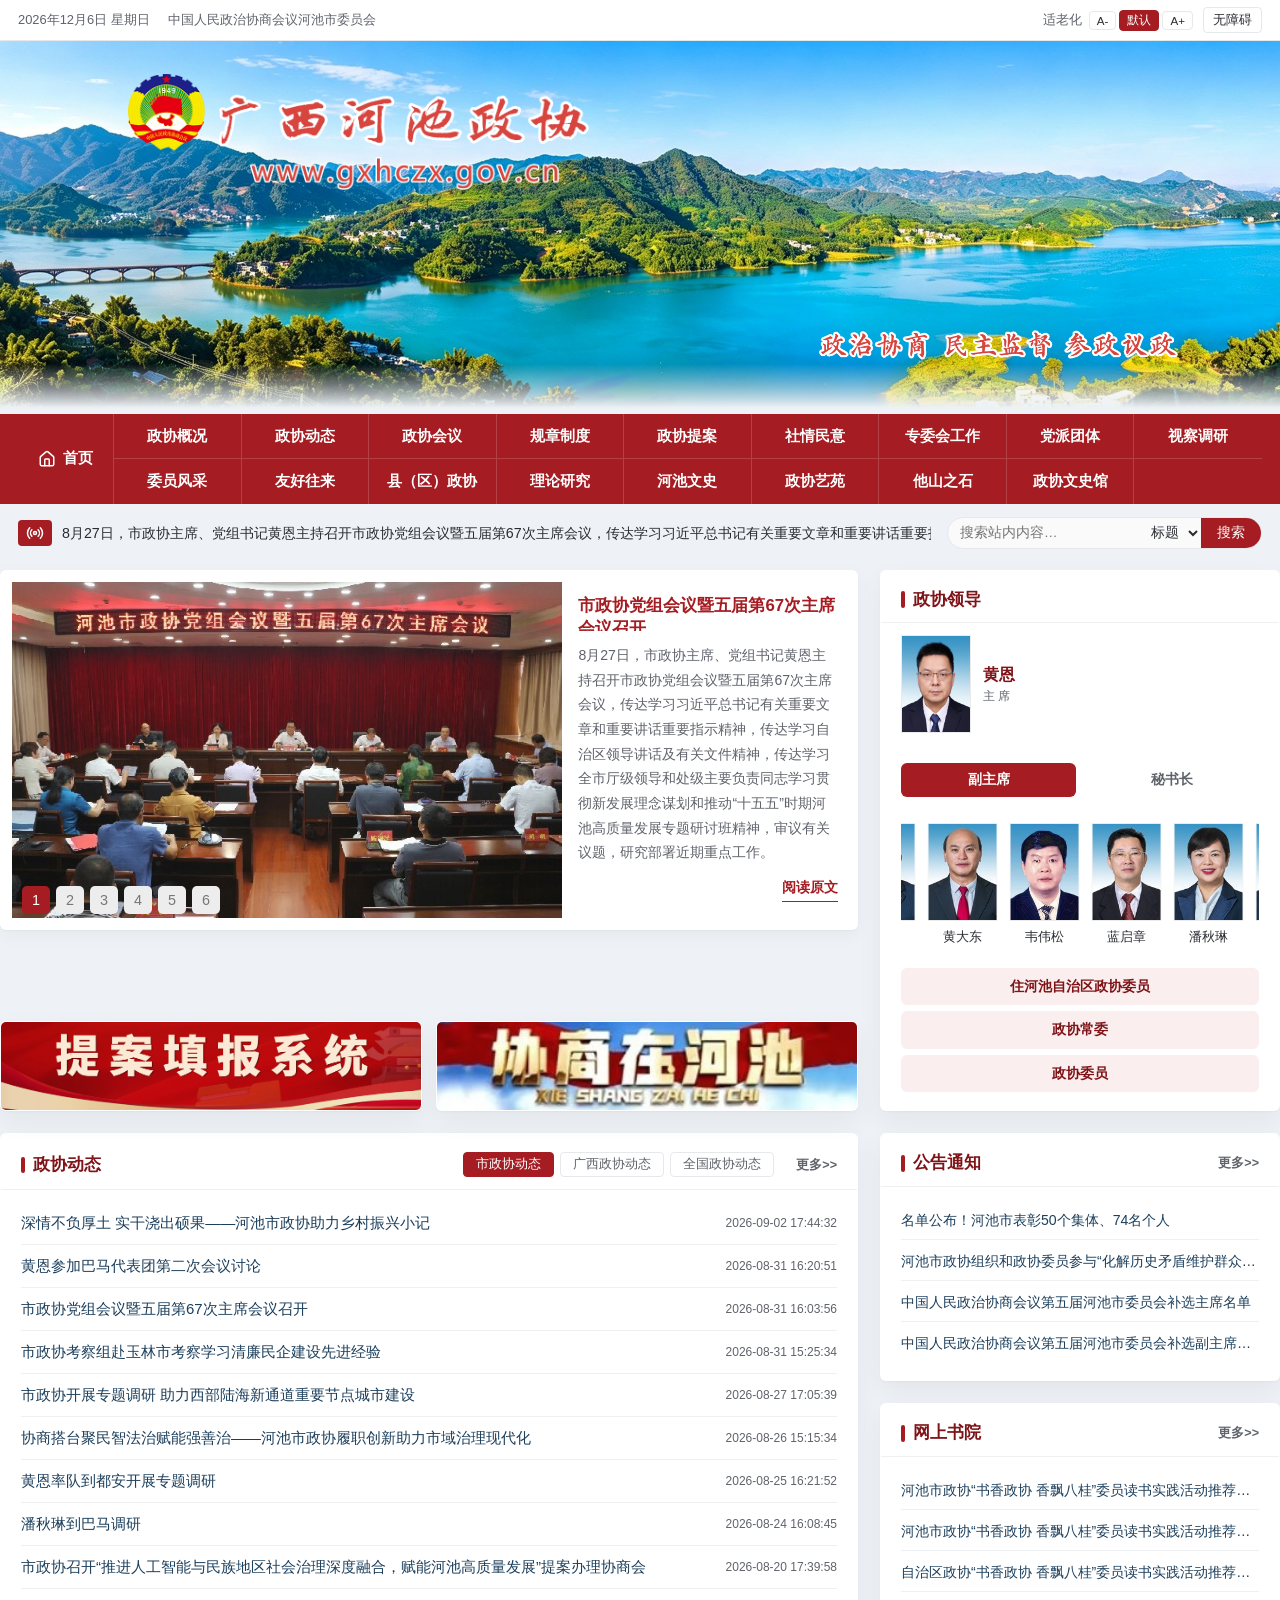
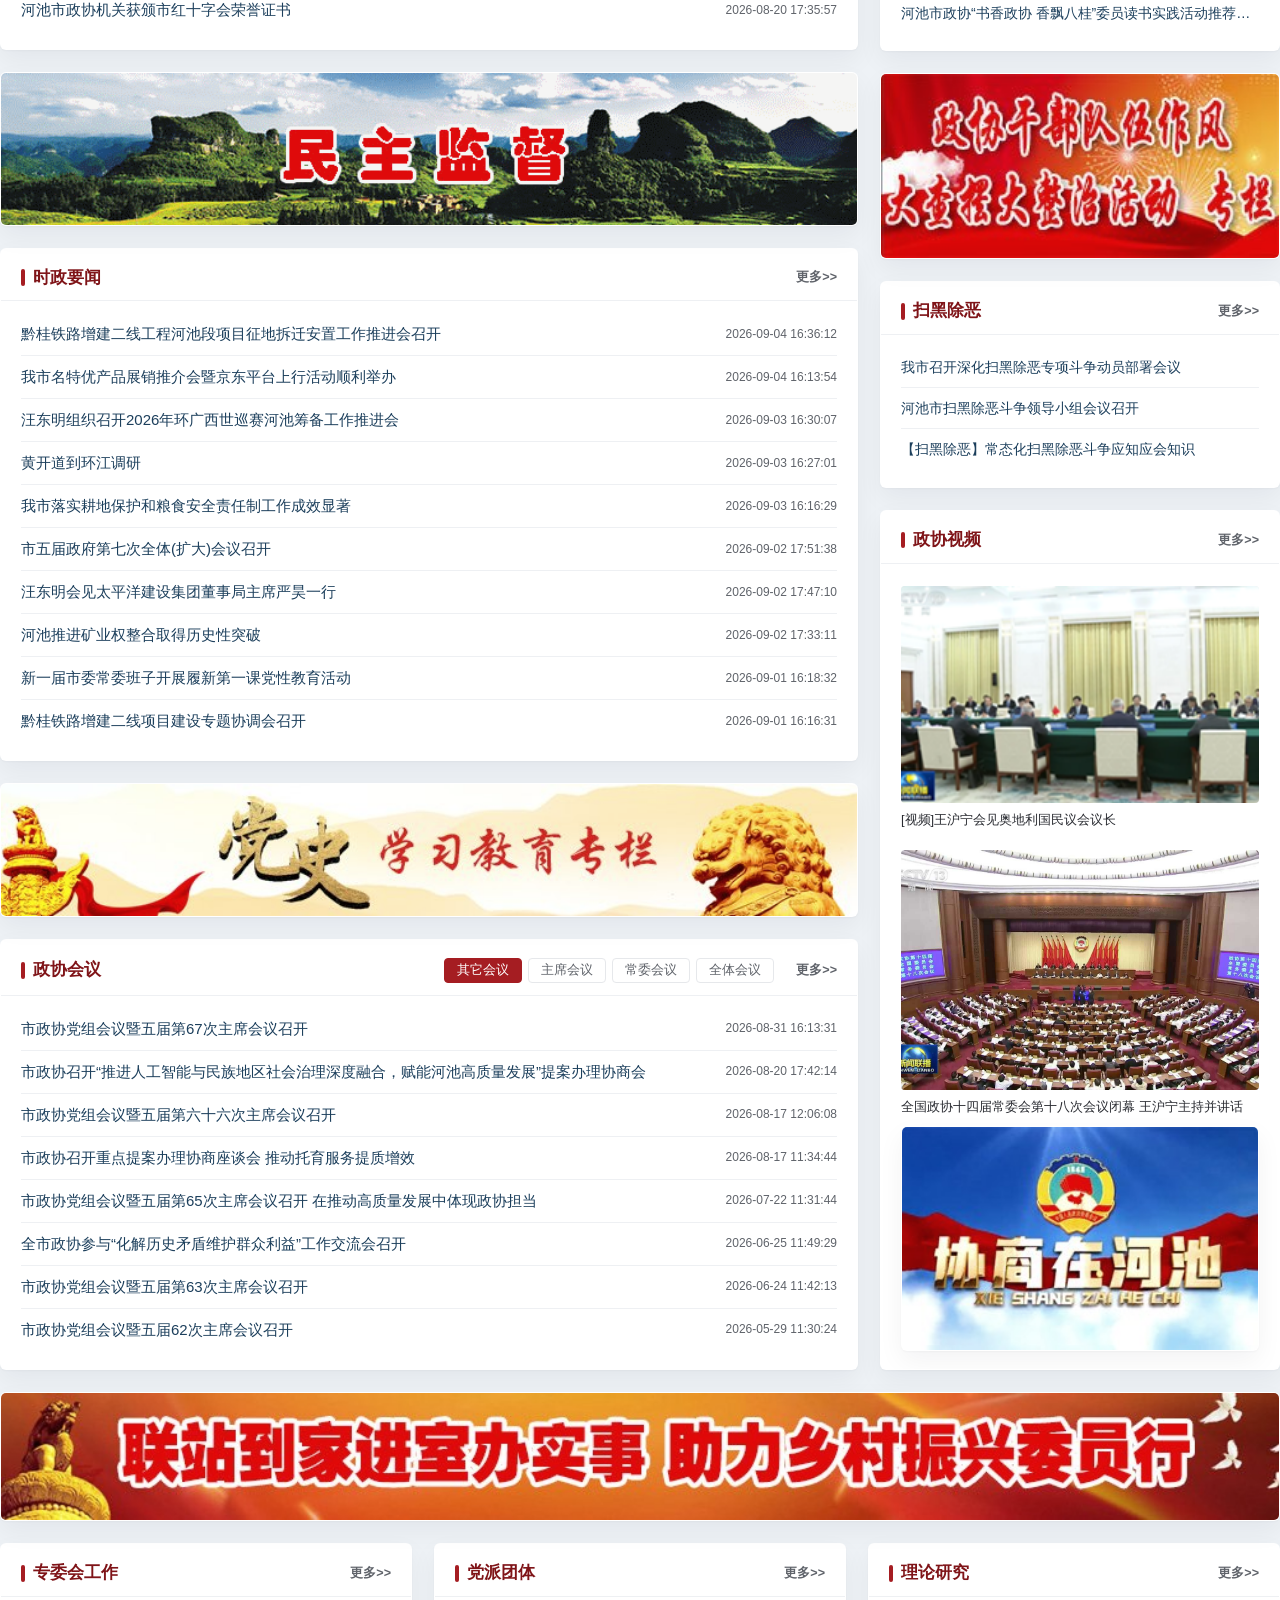
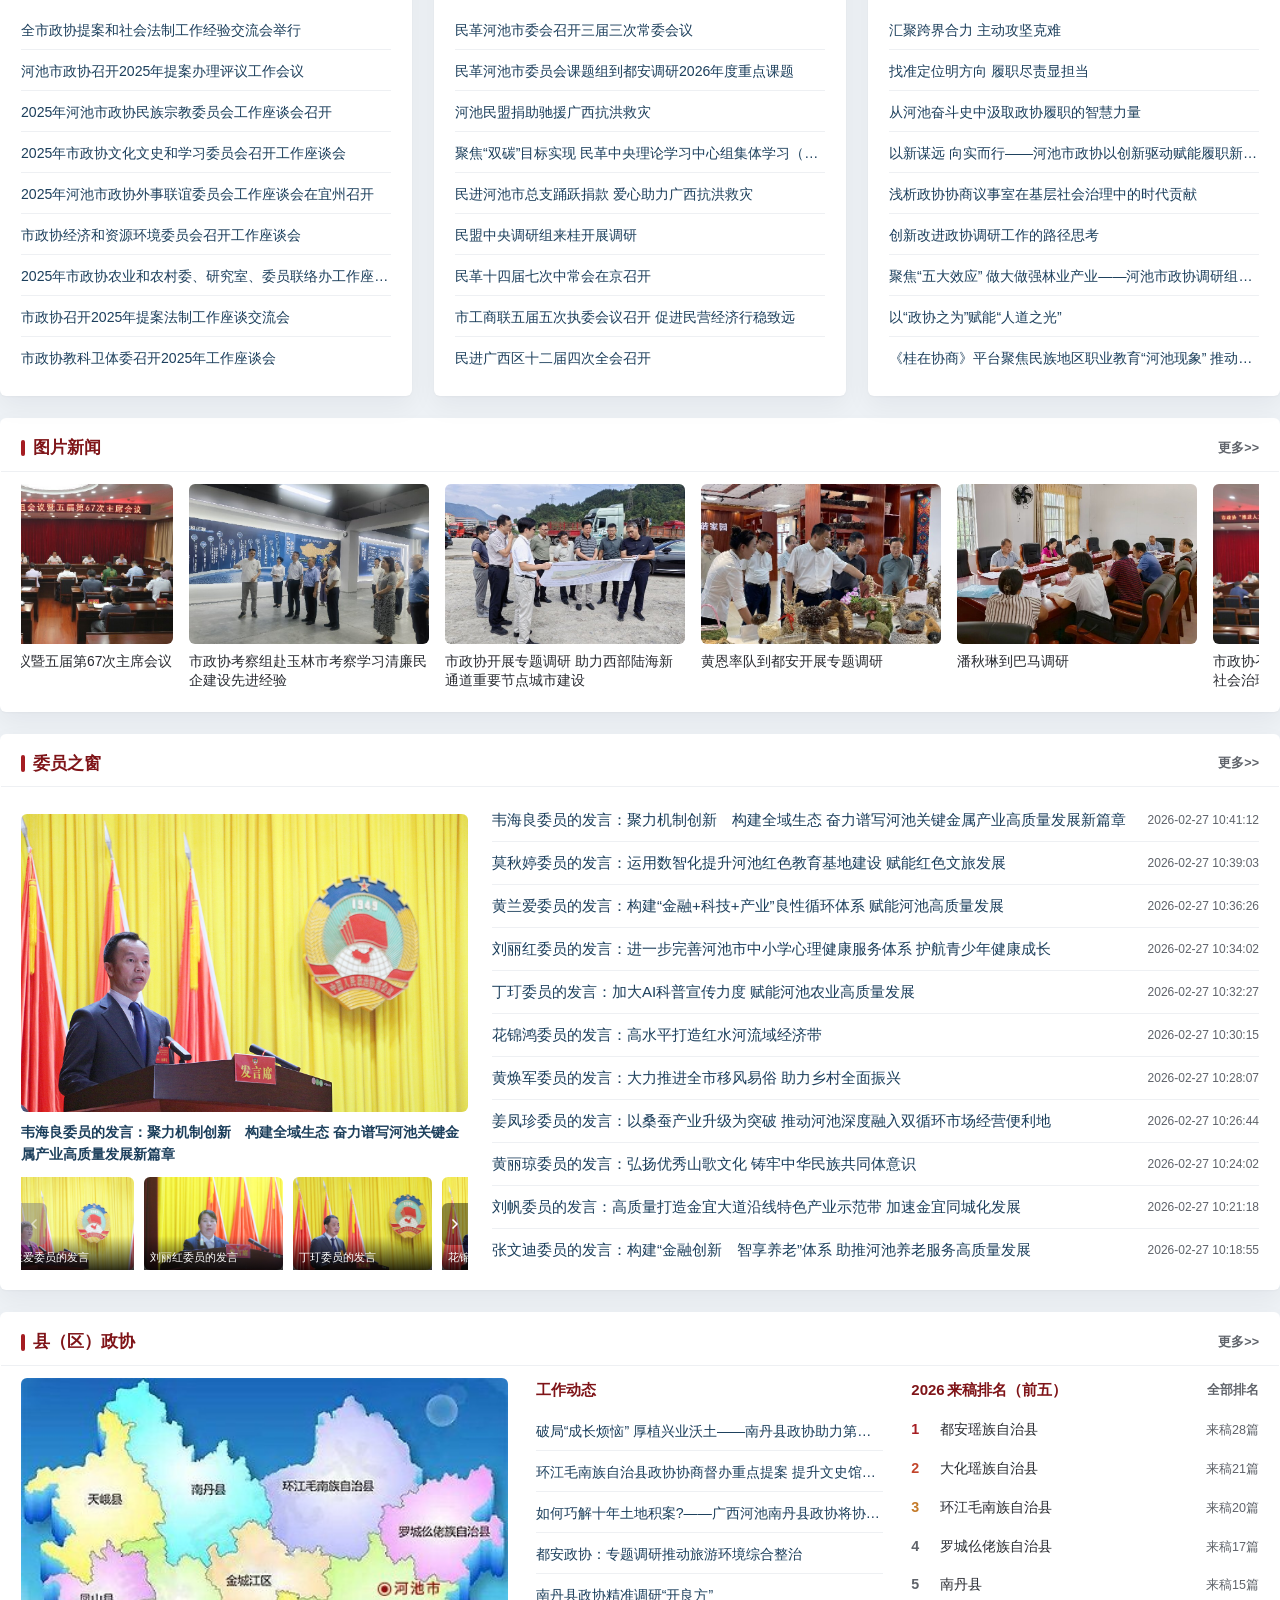
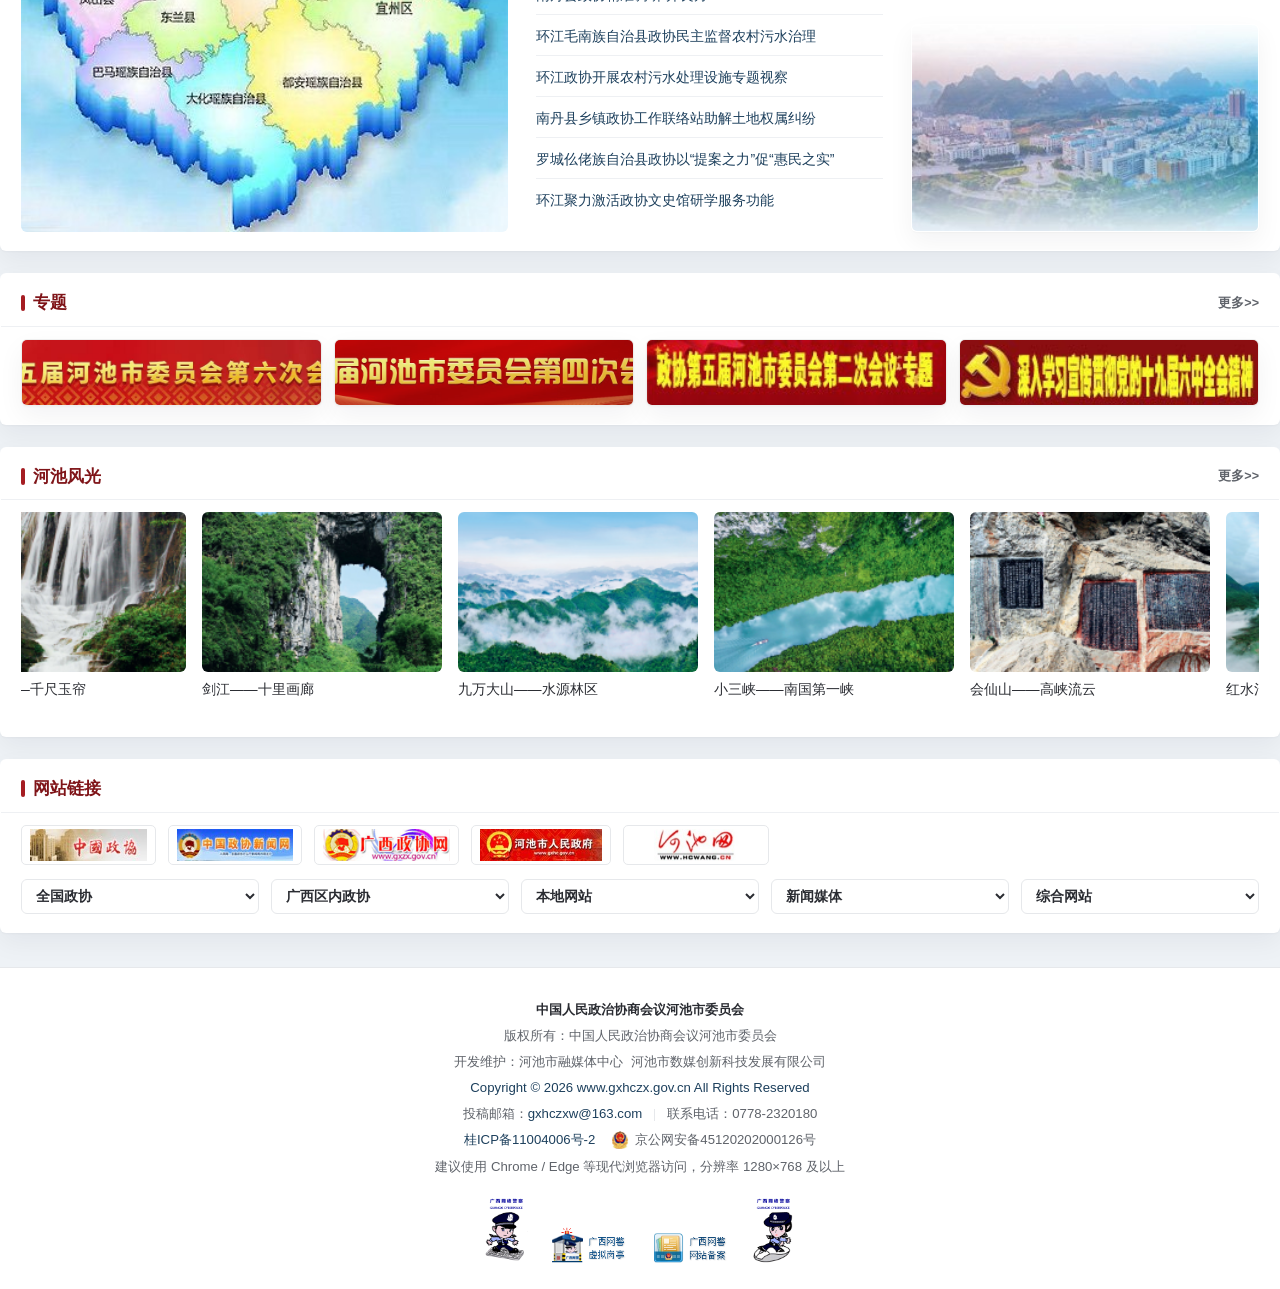
==== frontend/home/index.html @ fb22a287 "feat(前端): 取数接入内容接口，站点与接口同源 阶段 C 第 5 条「用样例数据打通前后端」此前没做：页面直接 fetch data/*.json， 和库里的内容没有关系。本次把取数收敛到一个入" ====
<!DOCTYPE html>
<html lang="zh-CN">
<head>
  <meta charset="UTF-8">
  <meta name="viewport" content="width=device-width, initial-scale=1.0">
  <meta name="description" content="广西河池政协网 - 中国人民政治协商会议河池市委员会官方门户">
  <title>广西河池政协网 · 首页</title>
  <link rel="stylesheet" href="css/style.css">
  <script>
    /* 由栏目页/详情页点“首页”回来时，站头先按收缩态渲染，再由 js/header-fold.js
       播放展开动画，避免全幅站头在换页瞬间闪现；直接打开首页不触发。 */
    if (/(channel|detail)\.html/.test(document.referrer)) {
      document.documentElement.classList.add("mast-folded");
    }
  </script>
</head>
<body data-font="default">
  <a class="skip-link" href="#main">跳到主要内容</a>

  <!-- 顶部工具条 -->
  <div class="topbar">
    <div class="container topbar-inner">
      <div class="topbar-left">
        <span class="topbar-date" id="topbarDate"></span>
        <span class="topbar-org">中国人民政治协商会议河池市委员会</span>
      </div>
      <div class="topbar-right">
        <div class="font-tools" role="group" aria-label="字号调整">
          <span>适老化</span>
          <button type="button" data-font="small" aria-label="缩小字号">A-</button>
          <button type="button" data-font="default" aria-label="标准字号" class="active">默认</button>
          <button type="button" data-font="large" aria-label="放大字号">A+</button>
        </div>
        <button type="button" class="contrast-btn" id="contrastBtn" aria-label="切换高对比度">无障碍</button>
      </div>
    </div>
  </div>

  <!-- 站点品牌 -->
  <header class="site-header">
    <div class="container masthead">
      <a href="./index.html" aria-label="广西河池政协网首页">
        <div class="masthead-layers" aria-hidden="false">
          <img class="mast-bg active" src="images/head_bg1.jpg" alt="" fetchpriority="high">
          <img class="mast-bg" src="images/head_bg2.jpg" alt="" fetchpriority="low" decoding="async">
          <img class="mast-bg" src="images/head_bg3.jpg" alt="" fetchpriority="low" decoding="async">
          <img class="mast-logo" src="images/head_logo.png" alt="中国人民政治协商会议河池市委员会" decoding="async">
          <img class="mast-slogan" src="images/head_slogan.png" alt="政治协商 民主监督 参政议政">
        </div>
      </a>
    </div>
    <div class="container header-inner">
      <a class="brand" href="./index.html" aria-label="广西河池政协网首页">
        <span class="brand-badge" aria-hidden="true">政&nbsp;协</span>
        <span class="brand-text">
          <strong>广西河池政协网</strong>
          <small>中国人民政治协商会议河池市委员会</small>
        </span>
      </a>
      <button type="button" class="nav-toggle" id="navToggle" aria-label="打开菜单" aria-expanded="false" aria-controls="siteNav">
        <span></span><span></span><span></span>
      </button>
    </div>
    <nav class="site-nav" id="siteNav">
      <div class="container nav-wrap">
        <a class="nav-home" id="navHome" aria-label="返回首页"></a>
        <div class="nav-rows" id="navRows" role="menubar" aria-label="主导航"></div>
      </div>
    </nav>

  </header>

  <!-- 滚动要闻 + 搜索（参照旧版导航下方横栏） -->
  <div class="run-bar">
    <div class="container run-bar-inner">
      <div class="run-marquee" aria-label="滚动公告">
        <span class="run-label" aria-hidden="true">
          <svg viewBox="0 0 24 24" width="18" height="18" fill="none" stroke="currentColor" stroke-width="2" stroke-linecap="round" stroke-linejoin="round"><path d="M4.9 19.1C1 15.2 1 8.8 4.9 4.9"/><path d="M7.8 16.2c-2.3-2.3-2.3-6.1 0-8.5"/><circle cx="12" cy="12" r="2"/><path d="M16.2 7.8c2.3 2.3 2.3 6.1 0 8.5"/><path d="M19.1 4.9c3.9 3.9 3.9 10.2 0 14.1"/></svg>
        </span>
        <div class="marquee-viewport"><span class="marquee-track" id="marqueeTrack"></span></div>
      </div>
      <form class="run-search" action="https://www.gxhczx.gov.cn/search.php" method="get" target="_blank" role="search">
        <input type="text" name="key" placeholder="搜索站内内容…" aria-label="搜索站内内容">
        <select name="type" aria-label="搜索范围">
          <option value="1">标题</option>
          <option value="2">内容</option>
        </select>
        <button type="submit">搜索</button>
      </form>
    </div>
  </div>

  <main id="main">
    <div class="container page-container">

      <!-- 首屏：要闻轮播 + 政协领导 -->
      <section class="hero" aria-label="头条要闻">
        <div class="hero-main">
          <div class="hero-carousel" id="heroCarousel" aria-roledescription="轮播"></div>
          <div class="banner-strip" aria-label="专题条幅">
            <a class="banner-item" href="channel.html?id=501">
              <img src="images/2026091102.jpg" alt="提案填报系统">
            </a>
            <a class="banner-item" href="https://www.gxhczx.gov.cn/zl20220331/" target="_blank" rel="noopener">
              <img src="images/2025030102.jpg" alt="协商在河池">
            </a>
          </div>
        </div>
        <aside class="hero-side" aria-label="政协领导">
          <div class="section-card" id="leadersCard">
            <div class="card-head"><h2>政协领导</h2></div>
            <div class="card-body" id="leadersBody"></div>
          </div>
        </aside>
      </section>

      <!-- 主体两栏 -->
      <div class="content-grid">
        <div class="main-col">
          <!-- 政协动态 -->
          <section class="section-card" id="zxdtSection" aria-label="政协动态">
            <div class="card-head">
              <h2>政协动态</h2>
              <div class="zxdt-tabs" id="zxdtTabs" role="tablist" aria-label="政协动态子栏目"></div>
              <a class="more zxdt-more" id="zxdtMore" target="_blank" rel="noopener">更多&gt;&gt;</a>
            </div>
            <div class="card-body">
              <ul class="news-list news-list-dated" id="zxdtList"></ul>
            </div>
          </section>

          <!-- 政协动态下方：GIF插画 -->
          <div class="banner-single"><img src="images/chatu.gif" alt="政治协商"></div>

          <!-- 时政要闻 -->
          <section class="section-card" id="sxSection" aria-label="时政要闻">
            <div class="card-head"><h2>时政要闻</h2><a class="more" target="_blank" rel="noopener" href="https://www.gxhczx.gov.cn/news_list.php?id=306">更多&gt;&gt;</a></div>
            <div class="card-body"><ul class="news-list news-list-dated" id="sxList"></ul></div>
          </section>

          <!-- 时政要闻下方：党史学习教育专栏 -->
          <a class="banner-single" href="https://www.gxhczx.gov.cn/zl20210331" target="_blank" rel="noopener">
            <img src="images/head_i.jpg" alt="党史学习教育专栏">
          </a>

          <!-- 政协会议 -->
          <section class="section-card" id="meetingSection" aria-label="政协会议">
            <div class="card-head">
              <h2>政协会议</h2>
              <div class="meeting-tabs" id="meetingTabs" role="tablist" aria-label="政协会议子栏目"></div>
              <a class="more zxdt-more" id="meetingMore" target="_blank" rel="noopener">更多&gt;&gt;</a>
            </div>
            <div class="card-body">
              <ul class="news-list news-list-dated" id="meetingList"></ul>
            </div>
          </section>

        </div>

        <aside class="side-col" aria-label="快捷栏目">
          <section class="section-card" id="noticeCard" aria-label="公告通知">
            <div class="card-head"><h2 id="noticeTitle">公告通知</h2><a class="more" id="noticeMore" target="_blank" rel="noopener">更多&gt;&gt;</a></div>
            <div class="card-body"><ul class="news-list news-list-compact" id="noticeList"></ul></div>
          </section>

          <section class="section-card" id="bookCard" aria-label="网上书院">
            <div class="card-head"><h2 id="bookTitle">网上书院</h2><a class="more" id="bookMore" target="_blank" rel="noopener">更多&gt;&gt;</a></div>
            <div class="card-body"><ul class="news-list news-list-compact" id="bookList"></ul></div>
          </section>

          <!-- 网上书院下方：作风大查摆大整治专栏 -->
          <a class="banner-single" href="https://www.gxhczx.gov.cn/news_list.php?id=320" target="_blank" rel="noopener">
            <img src="images/zl320.jpg" alt="政协干部队伍作风大查摆大整治活动专栏">
          </a>

          <section class="section-card" id="antiCard" aria-label="扫黑除恶">
            <div class="card-head"><h2 id="antiTitle">扫黑除恶</h2><a class="more" id="antiMore" target="_blank" rel="noopener">更多&gt;&gt;</a></div>
            <div class="card-body"><ul class="news-list news-list-compact" id="antiList"></ul></div>
          </section>

          <section class="section-card" id="videoCard" aria-label="政协视频">
            <div class="card-head"><h2 id="videoTitle">政协视频</h2><a class="more" id="videoMore" target="_blank" rel="noopener">更多&gt;&gt;</a></div>
            <div class="card-body">
              <ul class="news-list news-list-compact" id="videoList"></ul>
              <a class="banner-single" href="https://www.gxhczx.gov.cn/zl20220331/" target="_blank" rel="noopener">
                <img src="images/xs.jpg" alt="协商在河池">
              </a>
            </div>
          </section>

        </aside>
      </div>

      <!-- 乡村振兴委员行（通栏） -->
      <a class="banner-single" href="https://www.gxhczx.gov.cn/fupin" target="_blank" rel="noopener">
        <img src="images/fupin.jpg" alt="联站到家进室办实事 助力乡村振兴委员行">
      </a>

      <!-- 三列：专委会 / 党派 / 理论 -->
      <div class="grid-3" aria-label="专题栏目">
        <section class="section-card" aria-label="专委会工作">
          <div class="card-head"><h2>专委会工作</h2><a class="more" target="_blank" rel="noopener" href="https://www.gxhczx.gov.cn/news_list.php?id=308">更多&gt;&gt;</a></div>
          <div class="card-body"><ul class="news-list news-list-compact" id="zwhList"></ul></div>
        </section>
        <section class="section-card" aria-label="党派团体">
          <div class="card-head"><h2>党派团体</h2><a class="more" target="_blank" rel="noopener" href="https://www.gxhczx.gov.cn/news_list.php?id=601">更多&gt;&gt;</a></div>
          <div class="card-body"><ul class="news-list news-list-compact" id="partyList"></ul></div>
        </section>
        <section class="section-card" aria-label="理论研究">
          <div class="card-head"><h2>理论研究</h2><a class="more" target="_blank" rel="noopener" href="https://www.gxhczx.gov.cn/news_list.php?id=317">更多&gt;&gt;</a></div>
          <div class="card-body"><ul class="news-list news-list-compact" id="theoryList"></ul></div>
        </section>
      </div>

      <!-- 图片新闻 -->
      <section class="section-card" id="imageSection" aria-label="图片新闻">
        <div class="card-head"><h2>图片新闻</h2><a class="more" target="_blank" rel="noopener" href="https://www.gxhczx.gov.cn/news_list.php?id=314">更多&gt;&gt;</a></div>
        <div class="card-body">
          <div class="image-marquee">
            <div class="image-marquee-track" id="imageMarquee"></div>
          </div>
        </div>
      </section>

      <!-- 委员之窗 -->
      <section class="section-card" id="memberSection" aria-label="委员之窗">
        <div class="card-head"><h2>委员之窗</h2><a class="more" target="_blank" rel="noopener" href="https://www.gxhczx.gov.cn/news_list.php?id=311">更多&gt;&gt;</a></div>
        <div class="card-body member-body" id="memberBody"></div>
      </section>

      <!-- 县（区）政协 -->
      <section class="section-card" id="countySection" aria-label="县（区）政协">
        <div class="card-head"><h2 id="countyTitle">县（区）政协</h2><a class="more" id="countyMore" target="_blank" rel="noopener">更多&gt;&gt;</a></div>
        <div class="card-body">
          <div class="county-body">
            <div class="county-panel county-map-panel">
              <div class="county-map">
                <img src="images/map.jpg" alt="河池市县（区）政协地图，点击区域跳转对应县（区）政协网站">
                <map name="imgMap" id="imgMap">
                  <area shape="poly" coords="154,156,180,144,178,127,193,121,225,145,249,148,244,160,251,176,209,173,178,203" href="#" alt="金城江政协网" title="金城江政协网" />
                  <area shape="poly" coords="234,184,257,182,258,151,280,151,291,137,306,155,319,150,322,168,347,170,344,180,370,198,350,212,332,203,304,263,295,225,261,198,240,199" href="#" alt="宜州政协网" title="宜州政协网" />
                  <area shape="poly" coords="295,121,352,83,369,83,380,74,384,83,380,100,364,113,372,120,388,116,390,129,376,130,360,146,363,159,350,164,337,157,330,163,325,161,321,140,306,145,296,120" href="http://lc.gxhczx.gov.cn/" target="_blank" rel="noopener" alt="罗城政协网" title="罗城政协网" />
                  <area shape="poly" coords="203,86,240,73,249,38,277,23,320,86,286,103,277,142,211,127" href="http://hj.gxhczx.gov.cn/" target="_blank" rel="noopener" alt="环江政协网" title="环江政协网" />
                  <area shape="poly" coords="75,23,100,5,139,71,166,60,201,100,168,122,173,138,166,142,160,131,121,139,113,122,125,115,103,67,93,65,90,43,96,38,93,31,84,32" href="http://nd.gxhczx.gov.cn/" target="_blank" rel="noopener" alt="南丹政协网" title="南丹政协网" />
                  <area shape="poly" coords="23,79,70,63,65,31,72,29,113,113,106,117,110,127,77,134,70,129,53,141,50,163,30,144,49,128,30,103,34,96" href="http://te.gxhczx.gov.cn/" target="_blank" rel="noopener" alt="天峨政协网" title="天峨政协网" />
                  <area shape="poly" coords="114,182,100,136,115,134,122,159,138,149,170,209,114,226,105,204,91,206,89,193" href="http://dl.gxhczx.gov.cn/" target="_blank" rel="noopener" alt="东兰政协网" title="东兰政协网" />
                  <area shape="poly" coords="101,213,134,291,48,242,81,211" href="#" alt="巴马政协网" title="巴马政协网" />
                  <area shape="poly" coords="21,166,39,161,55,172,59,166,61,151,98,146,99,166,105,176,79,193,79,203,50,224" href="#" alt="凤山政协网" title="凤山政协网" />
                  <area shape="poly" coords="234,297,193,253,193,214,218,184,237,211,262,208,287,236,292,267,226,300" href="http://da.gxhczx.gov.cn/" target="_blank" rel="noopener" alt="都安政协网" title="都安政协网" />
                  <area shape="poly" coords="127,254,178,211,181,266,194,271,197,289,222,308,218,323,175,341" href="http://dh.gxhczx.gov.cn/" target="_blank" rel="noopener" alt="大化政协网" title="大化政协网" />
                </map>
                <svg class="county-svg" viewBox="0 0 400 373" preserveAspectRatio="none" aria-hidden="true">
                  <defs>
                    <filter id="countyFeather" x="-30%" y="-30%" width="160%" height="160%">
                      <feGaussianBlur stdDeviation="2.2"/>
                    </filter>
                  </defs>
                </svg>
              </div>
            </div>
            <div class="county-panel">
              <div class="county-dyn-title">工作动态</div>
              <ul class="news-list news-list-compact" id="countyDynamic"></ul>
            </div>
            <div class="county-panel county-rank-panel">
              <div class="county-dyn-title">
                <span class="ranking-title"><span id="rankingYear">2026</span>来稿排名（前五）</span>
                <a class="more" id="rankingMore" target="_blank" rel="noopener">全部排名</a>
              </div>
              <ol class="ranking-list" id="rankingList"></ol>
              <img class="ranking-banner" src="images/mapTop.jpg" alt="来稿排名">
            </div>
          </div>
        </div>
      </section>

      <!-- 专题 -->
      <section class="section-card" id="topicSection" aria-label="专题">
        <div class="card-head"><h2>专题</h2><a class="more" id="topicMore" target="_blank" rel="noopener">更多&gt;&gt;</a></div>
        <div class="card-body"><div class="topic-strip" id="topicStrip"></div></div>
      </section>

      <!-- 河池风光 -->
      <section class="section-card" id="scenerySection" aria-label="河池风光">
        <div class="card-head"><h2>河池风光</h2><a class="more" target="_blank" rel="noopener" href="https://www.gxhczx.gov.cn/news_list.php?id=901">更多&gt;&gt;</a></div>
        <div class="card-body">
          <div class="image-marquee">
            <div class="image-marquee-track" id="sceneryGrid"></div>
          </div>
        </div>
      </section>

      <!-- 网站链接 -->
      <section class="section-card" id="linksSection" aria-label="网站链接">
        <div class="card-head"><h2>网站链接</h2></div>
        <div class="card-body">
          <div class="links-groups" id="linksGroups"></div>
        </div>
      </section>

    </div>
  </main>

  <footer class="site-footer">
    <div class="container footer-inner" id="footerBody"></div>
  </footer>

  <script src="js/data-source.js"></script>
  <script src="js/site-links.js"></script>
  <script src="js/header-fold.js"></script>
  <script src="js/main.js"></script>
</body>
</html>
---- frontend/home/css/style.css ----
/* ============ 基础 & 变量 ============ */
:root {
  --primary: #a51d22;
  --primary-dark: #7f1418;
  --primary-light: #faeeee;
  --bg: #eef2f6;
  --page-blue: #eef2f6;
  --card: #ffffff;
  --text: #2a2c32;
  --muted: #5f636a;
  --border: #e6e8eb;
  --line: #eceef1;
  --link: #1c3f5c;
  --radius: 6px;
  --shadow: 0 1px 2px rgba(0, 0, 0, 0.03), 0 5px 18px rgba(0, 0, 0, 0.045);
  --shadow-card: 0 1px 2px rgba(17, 24, 39, 0.03), 0 10px 26px rgba(17, 24, 39, 0.05);
  --card-pad: 20px;
  --card-gap: 22px;
  --row-pad: 9px;
  --photo-border: rgba(0, 0, 0, 0.08);
  --hairline: #eef0f3;
  --rank-2: #c2452b;  /* 来稿排名 第2名 强调色 */
  --rank-3: #c47a28;  /* 来稿排名 第3名 强调色 */
  --maxw: 1400px;
  --font-scale: 1;
  --header-h: 64px;
  --mast-ratio: 1920 / 550;         /* 站头横幅宽高比：首页全幅 */
  --mast-ratio-folded: 1920 / 183;  /* 站头横幅宽高比：栏目页/详情页收缩态（约全幅三分之一，只留一条窄幅） */
}

* { box-sizing: border-box; }
html { scroll-behavior: smooth; }
body {
  margin: 0;
  font-family: -apple-system, BlinkMacSystemFont, "PingFang SC", "Microsoft YaHei",
    "Hiragino Sans GB", "Segoe UI", Roboto, sans-serif;
  font-size: calc(15px * var(--font-scale));
  color: var(--text);
  background: var(--bg);
  line-height: 1.6;
  -webkit-font-smoothing: antialiased;
}
body[data-font="small"] { --font-scale: 0.9; }
body[data-font="large"] { --font-scale: 1.14; }

img { max-width: 100%; display: block; }
a { color: var(--link); text-decoration: none; }
a:hover { color: var(--primary); }
ul, ol { margin: 0; padding: 0; list-style: none; }
h1, h2, h3, h4 { margin: 0; line-height: 1.3; }

.container { max-width: var(--maxw); margin: 0 auto; padding: 0 18px; }
.page-container { padding: 0; }
.skip-link {
  position: absolute; left: -999px; top: 0;
  background: var(--primary); color: #fff; padding: 8px 14px; z-index: 999;
}
.skip-link:focus { left: 8px; top: 8px; }
:focus-visible { outline: 3px solid #4a90d9; outline-offset: 2px; border-radius: 3px; }
/* 仅供读屏：轮换图摘要视觉截断后，完整文字仍可被辅助技术读取 */
.sr-only {
  position: absolute; width: 1px; height: 1px; margin: -1px; padding: 0; border: 0;
  overflow: hidden; clip: rect(0 0 0 0); clip-path: inset(50%); white-space: nowrap;
}

/* ============ 顶部工具条 ============ */
.topbar {
  position: sticky; top: 0; z-index: 100;
  background: var(--card); color: var(--muted); font-size: 0.86em;
  border-bottom: 1px solid var(--border);
  transition: transform 0.3s ease;
}
.topbar.is-hidden { transform: translateY(-100%); }
.topbar-inner {
  display: flex; align-items: center; justify-content: space-between;
  gap: 12px; min-height: 40px; flex-wrap: wrap; padding: 6px 18px;
}
.topbar-left { display: flex; gap: 18px; align-items: center; }
.topbar-org { color: var(--muted); }
.topbar-right { display: flex; align-items: center; gap: 10px; flex-wrap: wrap; }
.font-tools { display: flex; align-items: center; gap: 3px; }
.font-tools > span { color: var(--muted); margin-right: 4px; }
.font-tools button {
  border: 1px solid var(--border); background: var(--card); color: var(--text);
  border-radius: 4px; padding: 2px 7px; cursor: pointer; font-size: 0.9em;
}
.font-tools button.active { background: var(--primary); border-color: var(--primary); color: #fff; }
.contrast-btn {
  border: 1px solid var(--border); background: var(--card); color: var(--text);
  border-radius: 4px; padding: 3px 9px; cursor: pointer;
}
.search-form { display: flex; }
.search-form input[type="text"] {
  border: none; padding: 5px 10px; border-radius: 4px 0 0 4px; min-width: 140px;
  font-size: 0.9em;
}
.search-form button {
  border: none; background: var(--primary); color: #fff;
  padding: 5px 12px; border-radius: 0 4px 4px 0; cursor: pointer;
}

/* ============ 站点头部 ============ */
.site-header { background: transparent; }
.masthead {
  display: block; width: 100%; max-width: none; margin: 0; padding: 0;
  position: relative; background: var(--page-blue); overflow: hidden;
}
.masthead > a { display: block; }
.masthead-layers { position: relative; width: 100%; aspect-ratio: var(--mast-ratio); overflow: hidden; }
/* 站头动态收缩：只有首页显示全幅站头；从首页点栏目进入内页后站头收窄，
   导航条以下的主体整体上提，露出更多内容。内页 markup 直接带 mast-folded
   （见 channel.html / detail.html），首屏即按收缩态渲染；收缩与展开过程由
   js/header-fold.js 用高度过渡补上动画，这里只负责两种终态。 */
html.mast-folded .masthead-layers { aspect-ratio: var(--mast-ratio-folded); }
/* 收窄态保留横幅（不整幅隐藏）与站名标志：横幅居中裁切，标志只等比缩小，
   位置沿用全幅时的左上角，不做居中。展开时照片会同步平移（见 js/header-fold.js），
   保证起帧画面与收窄态完全一致。 */
html.mast-folded .masthead-layers .mast-logo { width: 20%; }
.masthead-layers.is-folding { transition: height 0.42s cubic-bezier(0.22, 0.7, 0.24, 1); }
.masthead-layers.is-folding .mast-logo {
  transition: width 0.42s cubic-bezier(0.22, 0.7, 0.24, 1);
}
/* 首页展开：站头一次性摆成全幅，主体（.mast-shift）与标志先用 transform 补偿回收缩态，
   再一起过渡归位 —— 逐帧只有合成与站头自身的绘制，不再整页重排/重绘，
   首次回首页（资源未缓存、图片还在解码）也不会卡。 */
html.mast-expanding .masthead-layers .mast-logo {
  transition: width 0.42s cubic-bezier(0.22, 0.7, 0.24, 1),
    transform 0.42s cubic-bezier(0.22, 0.7, 0.24, 1);
}
/* 横幅照片的平移过渡只在展开时挂：平时挂着会让展开起点的补偿值自己先动一下 */
html.mast-expanding .masthead-layers .mast-bg {
  transition: opacity 1s ease, transform 0.42s cubic-bezier(0.22, 0.7, 0.24, 1);
}
html.mast-expanding .mast-shift {
  transition: transform 0.42s cubic-bezier(0.22, 0.7, 0.24, 1);
}
.masthead-layers .mast-bg {
  position: absolute; inset: 0; width: 100%; height: 100%; object-fit: cover;
  opacity: 0; transition: opacity 1s ease;
}
.masthead-layers .mast-bg.active { opacity: 1; }
.masthead-layers .mast-logo, .masthead-layers .mast-slogan { position: absolute; display: block; }
.masthead-layers .mast-logo { left: 10%; top: 9%; width: 36%; }
.masthead-layers .mast-slogan {
  right: 8%; bottom: 13%; width: 28%;
  transition: opacity 0.28s ease, visibility 0.28s;
}
/* 收缩态：不再显示“政治协商 民主监督 参政议政”标语 */
html.mast-folded .masthead-layers .mast-slogan { opacity: 0; visibility: hidden; }
.masthead-layers::after {
  content: ""; position: absolute; left: 0; right: 0; bottom: 0; height: 44px;
  background: linear-gradient(to top, var(--page-blue), rgba(228, 240, 249, 0));
  pointer-events: none; z-index: 3;
}
.header-inner {
  display: none; align-items: center; justify-content: space-between;
  min-height: var(--header-h); padding: 10px 18px; gap: 16px;
}
.brand { display: flex; align-items: center; gap: 14px; }
.brand-badge {
  width: 52px; height: 52px; border-radius: 50%;
  background: radial-gradient(circle at 35% 30%, #c83a3f, var(--primary) 60%, var(--primary-dark));
  color: #fff; display: flex; align-items: center; justify-content: center;
  font-weight: 700; font-size: 1.05em; letter-spacing: 1px; box-shadow: var(--shadow);
  flex: 0 0 auto;
}
.brand-text { display: flex; flex-direction: column; line-height: 1.25; }
.brand-text strong { font-size: 1.42em; color: var(--primary-dark); letter-spacing: 1px; }
.brand-text small { color: var(--muted); font-size: 0.82em; }

.nav-toggle {
  display: none; flex-direction: column; gap: 4px; background: none; border: none;
  padding: 6px; cursor: pointer;
}
.nav-toggle span { width: 24px; height: 3px; background: var(--text); border-radius: 2px; }

/* 主导航 */
.site-nav { background: transparent; }
.site-nav a { transition: background-color 0.15s ease; }
.nav-wrap {
  display: flex; align-items: stretch;
  background: var(--primary); border-radius: 0; margin-top: 6px; margin-bottom: 6px;
  /* 主导航由 JS 异步渲染（要等 data/channel.json）。先按渲染后的两行宫格占位 90px，
     导航晚到也不会把下面的主体撑下去，站头展开动画因此可以立即开始。 */
  min-height: 90px;
}
.nav-home {
  position: relative; display: inline-flex; align-items: center; gap: 7px; flex: 0 0 auto;
  background: var(--primary); color: #fff; font-weight: 700; font-size: 1.02em;
  padding: 0 20px; white-space: nowrap;
  border-right: 1px solid rgba(255, 255, 255, 0.16);
  transition: transform 0.18s ease, background-color 0.15s ease;
}
.nav-home svg { display: block; }
.nav-home:hover { background: var(--primary-dark); }
.nav-rows { flex: 1; min-width: 0; display: flex; flex-direction: column; }
.nav-row { display: grid; grid-template-columns: repeat(9, minmax(0, 1fr)); }
.nav-row a {
  position: relative; display: block; color: #fff; padding: 0 6px; height: 45px; line-height: 45px;
  font-weight: 600; font-size: 0.98em; white-space: nowrap; text-align: center;
  border-right: 1px solid rgba(255, 255, 255, 0.16);
  transition: transform 0.18s ease, background-color 0.15s ease;
}
.nav-row a:hover { background: var(--primary-dark); }
/* 宫格分隔线：末列不画竖线；行间横线画在上一行单元格下沿（整行贯通） */
.nav-row a:nth-child(9n) { border-right: 0; }
.nav-row:not(:last-child) a { border-bottom: 1px solid rgba(255, 255, 255, 0.16); }
/* 点击（含键盘回车）时宫格与栏目标签轻微放大，给一个按下的动态反馈 */
.nav-row a.is-tapped, .nav-home.is-tapped { transform: scale(1.08); z-index: 2; }

/* 滚动要闻 + 搜索栏 */
.run-bar { background: transparent; border-bottom: none; padding: 4px 0; }
.run-bar-inner {
  display: flex; align-items: center; gap: 16px; min-height: 36px; padding-top: 3px; padding-bottom: 3px;
}
.run-marquee { flex: 1; min-width: 0; display: flex; align-items: center; gap: 10px; color: var(--text); }
.run-label {
  flex: 0 0 auto; background: var(--primary); color: #fff;
  padding: 4px 8px; border-radius: 4px; display: inline-flex; align-items: center; justify-content: center;
}
.run-label svg { display: block; }
.marquee-viewport { flex: 1; min-width: 0; overflow: hidden; position: relative; height: 1.6em; line-height: 1.6em; }
.marquee-track {
  display: inline-flex; white-space: nowrap; will-change: transform;
  animation: marquee 36s linear infinite; font-size: 0.95em;
}
.marquee-track span { padding-right: 48px; }
.run-marquee:hover .marquee-track { animation-play-state: paused; }
@keyframes marquee { 0% { transform: translateX(0); } 100% { transform: translateX(-50%); } }

/* 旧站条幅 → 克制化图文卡片 */
.banner-strip { display: flex; gap: 14px; margin: var(--card-gap) 0; }
.banner-strip a {
  flex: 1; display: block; position: relative; background: var(--card);
  border: 1px solid transparent; border-radius: var(--radius); overflow: hidden; box-shadow: var(--shadow-card);
}
/* 条幅图按容器比例裁切，避免与容器比例不一致时被横向拉伸 */
.banner-strip a img { width: 100%; height: 100%; object-fit: cover; display: block; filter: saturate(0.86); }
.banner-single {
  position: relative; display: block; margin: 0 0 var(--card-gap); background: var(--card);
  border: 1px solid transparent; border-radius: var(--radius); overflow: hidden; box-shadow: var(--shadow-card);
}
.container > .banner-single { margin-top: var(--card-gap); }
.banner-single img { width: 100%; height: auto; display: block; filter: saturate(0.86); }
.card-body .banner-single { margin: 14px 0 0; border-radius: var(--radius); }
/* 首屏条幅：按原图比例（355×76）显示，不再纵向拉伸填满剩余高度 */
.hero-main .banner-strip { margin: auto 0 0; flex: 0 0 auto; }
.hero-main .banner-strip a { aspect-ratio: 355 / 76; }

.run-search { flex: 0 0 auto; display: flex; align-items: stretch;
  border: 1px solid var(--border); border-radius: 999px; overflow: hidden; background: #fafafa; }
.run-search:focus-within { border-color: var(--link); }
.run-search input[type="text"] {
  border: none; background: transparent; padding: 6px 12px; min-width: 150px; font-size: 0.9em; color: var(--text);
}
.run-search select {
  border: none; background: transparent; color: var(--text);
  padding: 6px 6px; font-size: 0.9em; cursor: pointer;
}
.run-search button {
  border: none; background: var(--primary); color: #fff; padding: 6px 16px;
  cursor: pointer; font-size: 0.9em;
}

/* ============ 通用区块 ============ */
.section-card {
  background: var(--card); border: 1px solid transparent; border-radius: var(--radius);
  box-shadow: var(--shadow-card); overflow: hidden; margin-bottom: var(--card-gap);
}
.card-head {
  display: flex; align-items: center; justify-content: space-between;
  padding: 18px 20px 12px; gap: 12px;
  border-bottom: 1px solid var(--hairline);
}
.card-head h2 {
  display: inline-flex; align-items: center; gap: 8px;
  font-size: 1.12em; color: var(--primary-dark); font-weight: 700;
}
/* 卡片标题前主色短竖条 */
.card-head h2::before {
  content: ""; flex: 0 0 auto; width: 4px; height: 1em;
  background: var(--primary); border-radius: 2px;
}
.head-links { display: flex; gap: 10px; flex-wrap: wrap; }
.head-links a { font-size: 0.86em; font-weight: 600; }
.more { font-size: 0.84em; font-weight: 600; color: var(--muted); }
.more:hover { color: var(--primary); }
/* 政协动态子栏目标签 */
/* 子栏目标签：政协动态 / 政协会议 统一置于标题行右侧同一行 */
#zxdtSection .card-head,
#meetingSection .card-head { justify-content: flex-start; }
.zxdt-tabs,
.meeting-tabs { margin-left: auto; display: flex; align-items: center; gap: 6px; flex-wrap: wrap; }
#zxdtSection .card-head .more,
#meetingSection .card-head .more { margin-left: 10px; }
.zxdt-tab {
  border: 1px solid var(--border); background: #fff; color: var(--muted);
  padding: 3px 12px; border-radius: 4px; font-size: 0.86em; cursor: pointer;
  transition: all 0.2s;
}
.zxdt-tab:hover:not(.active) { color: var(--primary); border-color: var(--primary); }
.zxdt-tab.active { background: var(--primary); border-color: var(--primary); color: #fff; }
/* 子栏目标签切换时卡片高度稳定，条数不足下方留空 */
#zxdtList { min-height: 420px; }
#meetingList { min-height: 336px; }
.card-body { padding: 12px 20px 18px; }

/* 新闻列表 */
.news-list li { padding: var(--row-pad) 0; }
.news-list .empty-item { color: var(--muted); font-size: 0.9em; }
.news-list a { display: inline-block; max-width: 100%; overflow: hidden; text-overflow: ellipsis; white-space: nowrap; vertical-align: bottom; }
.news-list a:hover { color: var(--primary); text-decoration: underline; }
.news-list-dated li { display: flex; justify-content: space-between; align-items: center; gap: 14px; }
.news-list-dated a { flex: 1; min-width: 0; }
.news-list-dated time { font-size: 0.8em; color: var(--muted); flex: 0 0 auto; }
.news-list-compact li { padding: 8px 0; }
/* 文本列表行间浅分隔线（图片/视频缩略卡除外） */
.news-list li:not(.video-item) { border-bottom: 1px solid var(--hairline); }
.news-list li:not(.video-item):last-child { border-bottom: none; }
.news-list .video-item { padding: 10px 0; flex: 1 1 auto; min-height: 0; }
.news-list .video-item a { display: flex; flex-direction: column; height: 100%; white-space: normal; }
.news-list .video-item .video-thumb {
  flex: 1 1 auto; width: 100%; min-height: 0; object-fit: cover; display: block;
  border-radius: 4px; background: #eee;
}
.news-list .video-item .video-title {
  display: -webkit-box; margin-top: 7px; font-size: 0.92em; line-height: 1.5; color: var(--text);
  -webkit-line-clamp: 2; -webkit-box-orient: vertical; overflow: hidden;
}
.news-list .video-item a:hover .video-title { color: var(--primary); }
#videoCard .card-body { display: flex; flex-direction: column; flex: 1; min-height: 0; }
#videoCard .news-list { flex: 1 1 auto; min-height: 0; display: flex; flex-direction: column; }
#videoCard .banner-single { margin-top: auto; }
.news-list-compact a { font-size: 0.94em; }
body[data-font="large"] .news-list li { padding: 11px 0; }

/* 首屏头条：轮换图 +（标题/摘要）成组，右侧领导 */
.hero { display: grid; grid-template-columns: 1fr 400px; gap: var(--card-gap); margin-top: 14px; margin-bottom: var(--card-gap); align-items: stretch; }
.hero-main { display: flex; flex-direction: column; gap: 14px; min-width: 0; }
.hero-side { min-width: 0; display: flex; flex-direction: column; }
.hero-side .section-card { flex: 1; margin-bottom: 0; }
.hero-carousel {
  position: relative; border-radius: var(--radius); overflow: hidden; background: var(--card);
  box-shadow: var(--shadow); flex: 0 0 auto; aspect-ratio: 838 / 352; padding: 12px;
}
.carousel-track { position: relative; height: 100%; }
.carousel-slide {
  position: absolute; inset: 0; opacity: 0; transition: opacity 0.6s ease;
  display: flex; align-items: stretch;
}
.carousel-slide.active { opacity: 1; z-index: 1; }
.carousel-media { flex: 0 0 66%; min-width: 0; }
.carousel-media img { width: 100%; height: 100%; object-fit: cover; border-radius: 0; }
.carousel-text {
  flex: 1; min-width: 0; display: flex; flex-direction: column; justify-content: flex-start;
  gap: 12px; padding: 12px 8px 16px 16px; background: var(--card);
}
.carousel-title {
  margin: 0; font-size: 1.12em;
}
.carousel-title a, .carousel-title span { color: var(--primary); font-weight: 700; line-height: 1.4; }
.carousel-title a:hover { color: var(--primary-dark); }
.carousel-summary {
  margin: 0; color: var(--muted); font-size: 0.94em; line-height: 1.75;
  display: -webkit-box; -webkit-line-clamp: 11; -webkit-box-orient: vertical; overflow: hidden;
}
.carousel-more {
  align-self: flex-end; margin-top: auto; color: var(--primary); font-weight: 600; font-size: 0.92em;
  padding-bottom: 2px; border-bottom: 1px solid var(--primary);
}
.carousel-nav {
  position: absolute; left: 12px; bottom: 16px; width: calc(66% - 16px); z-index: 4;
  display: flex; align-items: center; justify-content: flex-start;
  gap: 6px; padding-left: 10px;
}
/* 序号色块：参照 ce.cn 轮换图数字样式（实测 www.ce.cn 首页 2026-09-08）——
   方形小色块、圆角约 5px、块间留空；当前帧红底白字，其余浅灰底深灰字 */
.carousel-dot {
  position: relative; flex: 0 0 auto; width: 28px; height: 28px; padding: 0;
  border: none; cursor: pointer;
  display: inline-flex; align-items: center; justify-content: center;
  font-family: inherit; font-size: 0.9rem; line-height: 1; color: #777;
  background: #ededed; border-radius: 5px;
  font-variant-numeric: tabular-nums;
  transition: background 0.2s ease, color 0.2s ease;
}
.carousel-dot:hover { background: #d8d8d8; }
.carousel-dot.active { background: var(--primary); color: #fff; }
.carousel-dot:hover.active { background: var(--primary-dark); }
/* 播放 / 暂停按钮：与序号色块同尺寸同风格 */
.carousel-pause {
  margin-left: auto; display: inline-flex; align-items: center; justify-content: center;
  width: 28px; height: 28px; padding: 0; border: 0; cursor: pointer;
  background: #ededed; color: #444; border-radius: 5px;
  transition: background 0.15s ease, color 0.15s ease;
}
.carousel-pause:hover { background: #d8d8d8; }
.carousel-pause[hidden] { display: none; }
.carousel-pause-ic { display: none; }
.hero-carousel[data-playing="1"] .carousel-pause-ic--pause { display: block; }
.hero-carousel[data-playing="0"] .carousel-pause-ic--play { display: block; }
/* 播放/暂停键默认隐藏，鼠标移入轮换图时淡入；键盘焦点落在轮换图内（:focus-within）同样显现。
   仅在有 hover 能力的设备上隐藏——触摸屏无 hover，按钮保持常显以便触控暂停。
   用 visibility 而非 display，保留按钮占位避免序号块布局跳动；可见性延迟由 transition 控制。 */
@media (hover: hover) and (pointer: fine) {
  .hero-carousel .carousel-pause {
    opacity: 0; visibility: hidden;
    transition: opacity 0.18s ease, visibility 0s linear 0.18s;
  }
  .hero-carousel:hover .carousel-pause,
  .hero-carousel:focus-within .carousel-pause {
    opacity: 1; visibility: visible;
    transition: opacity 0.18s ease, visibility 0s;
  }
}
.carousel-arrow {
  position: absolute; top: 50%; transform: translateY(-50%); z-index: 4;
  background: rgba(0,0,0,0.4); color: #fff; border: none; width: 36px; height: 48px;
  cursor: pointer; font-size: 1.4rem; display: none; align-items: center; justify-content: center;
}
.hero-carousel:hover .carousel-arrow { display: flex; }
.carousel-arrow.prev { left: 12px; border-radius: 0 6px 6px 0; }
.carousel-arrow.next { right: 34%; border-radius: 6px 0 0 6px; }

/* 政协领导 */
.leaders-box { display: flex; flex-direction: column; gap: 8px; }
.leader-chair {
  display: flex; align-items: center; gap: 12px; padding-bottom: 12px;
}
.leader-chair img {
  width: 70px; height: 98px; object-fit: cover; border: 1px solid var(--photo-border); border-radius: 0; background: #fff; flex: 0 0 auto;
}
.leader-chair .leader-name { font-weight: 700; color: var(--primary-dark); font-size: 1.05em; }
.leader-chair .leader-role { color: var(--muted); font-size: 0.82em; display: block; }
.leader-row-label { color: var(--muted); font-size: 0.82em; margin-top: 4px; }
.leader-tabs { display: flex; gap: 8px; margin-top: 10px; }
.leader-tab {
  flex: 1; border: 1px solid transparent; background: transparent; color: var(--muted);
  padding: 7px; font-weight: 600; cursor: pointer; border-radius: 6px; font-size: 0.9em;
  transition: background 0.2s, color 0.2s;
}
.leader-tab:hover { color: var(--primary-dark); background: #f3f1f2; }
.leader-tab.active { background: var(--primary); color: #fff; }
.leader-panel { margin-top: 10px; }
.leader-panel[hidden] { display: none; }
.leader-sec { display: flex; align-items: center; gap: 12px; padding: 4px 0; }
.leader-sec img { width: 70px; height: 98px; object-fit: cover; border: 1px solid var(--photo-border); border-radius: 0; background: #fff; flex: 0 0 auto; }
.leader-panel .leader-panel-title { color: var(--muted); font-size: 0.82em; margin-top: 8px; }
.leader-vices-marquee { overflow: hidden; position: relative; margin-top: 8px; }
.leader-vices-track {
  display: flex; will-change: transform; padding-bottom: 2px; transform: translateX(0);
}
@keyframes viceScroll { 0% { transform: translateX(0); } 100% { transform: translateX(-50%); } }
.leader-vice {
  flex: 0 0 auto; display: flex; flex-direction: column; align-items: center; gap: 6px;
  width: 72px; margin-right: 10px; text-align: center;
}
.leader-vice img { width: 70px; height: 98px; object-fit: cover; border: 1px solid var(--photo-border); border-radius: 0; background: #fff; }
.leader-vice span { font-size: 0.84em; color: var(--text); }
.leader-btns { display: flex; flex-direction: column; gap: 6px; margin-top: 10px; }
.leader-btn {
  display: block; width: 100%; text-align: center; background: var(--primary-light);
  color: var(--primary-dark); border: 1px solid transparent; padding: 7px 8px;
  border-radius: 6px; font-weight: 600; font-size: 0.9em; transition: all 0.2s;
}
.leader-btn:hover { background: var(--primary); color: #fff; }

/* 两栏主体 */
.content-grid { display: grid; grid-template-columns: 1fr 400px; gap: var(--card-gap); }
.main-col, .side-col { min-width: 0; }
.main-col { display: flex; flex-direction: column; }
.side-col { display: flex; flex-direction: column; }
.main-col .section-card:last-child,
.side-col .section-card:last-child {
  display: flex; flex-direction: column; flex: 1; min-height: 0; margin-bottom: 0;
}

/* 图片网格 */
.image-grid { display: grid; grid-template-columns: repeat(4, 1fr); gap: 12px; }
.image-card { position: relative; border-radius: 6px; overflow: hidden; background: #eee; }
.image-card a { display: block; }
.image-card img { width: 100%; aspect-ratio: 3 / 2; object-fit: cover; transition: transform 0.3s; }
.image-card a:hover img { transform: scale(1.05); }
.image-card figcaption {
  position: absolute; left: 0; right: 0; bottom: 0; color: #fff;
  background: linear-gradient(transparent, rgba(0,0,0,0.8));
  font-size: 0.84em; padding: 18px 10px 8px; line-height: 1.35;
}

/* 图片新闻：单行向左滚动 */
.image-marquee { overflow: hidden; position: relative; }
.image-marquee-track {
  display: flex; will-change: transform; padding-bottom: 2px; transform: translateX(0);
}
@keyframes imgScroll { 0% { transform: translateX(0); } 100% { transform: translateX(-50%); } }
.image-flow { flex: 0 0 auto; width: 240px; margin-right: 16px; }
.image-flow img {
  width: 100%; aspect-ratio: 3 / 2; object-fit: cover; border-radius: 6px;
  background: #eee; transition: transform 0.3s;
}
.image-flow:hover img { transform: scale(1.04); }
.image-flow .flow-title {
  display: -webkit-box; margin-top: 8px; font-size: 0.92em; line-height: 1.4;
  color: var(--text);
  min-height: 2.576em;
  -webkit-line-clamp: 2; -webkit-box-orient: vertical;
  overflow: hidden; text-overflow: ellipsis; word-break: break-word;
}
.image-flow:hover .flow-title { color: var(--primary); }

/* 三列 */
.grid-3 { display: grid; grid-template-columns: repeat(3, 1fr); gap: var(--card-gap); margin-bottom: var(--card-gap); }
.grid-3 .section-card { margin-bottom: 0; }

/* 委员之窗 */
.member-body { display: grid; grid-template-columns: minmax(0, 447px) 1fr; gap: 24px; align-items: end; }
.member-media { display: grid; grid-template-columns: 1fr; gap: 12px; min-width: 0; }
.member-featured a { display: block; }
.member-featured img { width: 100%; aspect-ratio: 3 / 2; object-fit: cover; border-radius: 6px; background: #eee; }
.member-featured .feat-title { font-weight: 600; margin-top: 10px; font-size: 0.94em; line-height: 1.5; }
.member-list { min-width: 0; }
.member-gallery-ctrl { position: relative; min-width: 0; }
.member-gallery-marquee { overflow: hidden; position: relative; }
.member-gallery-btn {
  position: absolute; top: 50%; transform: translateY(-50%); z-index: 2;
  width: 26px; height: 42px; padding: 0; border: 0; cursor: pointer;
  background: rgba(0,0,0,0.42); color: #fff;
  display: flex; align-items: center; justify-content: center; transition: background 0.2s, color 0.2s;
}
.member-gallery-btn.prev { left: 0; border-radius: 0 6px 6px 0; }
.member-gallery-btn.next { right: 0; border-radius: 6px 0 0 6px; }
.member-gallery-btn:hover:not(:disabled) { background: rgba(0,0,0,0.62); }
.member-gallery-btn:disabled { background: rgba(128,128,128,0.5); color: rgba(255,255,255,0.55); cursor: default; }
.member-gallery-arrow { display: block; }
.member-gallery-track {
  display: flex; will-change: transform; padding-bottom: 2px; transform: translateX(0);
  transition: transform 0.4s ease;
}
@keyframes galScroll { 0% { transform: translateX(0); } 100% { transform: translateX(-50%); } }
.member-gallery-item { flex: 0 0 auto; width: 139px; margin-right: 10px; position: relative; display: block; }
.member-gallery-item img { width: 139px; aspect-ratio: 3 / 2; object-fit: cover; border-radius: 6px; background: #eee; }
.member-gallery-item span {
  position: absolute; left: 0; right: 0; bottom: 0; color: #fff; font-size: 0.76em;
  background: linear-gradient(transparent, rgba(0,0,0,0.8)); padding: 14px 6px 5px; line-height: 1.3;
}

/* 县区政协 */
.county-body { display: grid; grid-template-columns: 1.4fr 1fr 1fr; gap: 28px; }
.county-panel { min-width: 0; }
.county-map { position: relative; border-radius: 6px; overflow: hidden; background: #fff; }
.county-map img { width: 100%; height: auto; display: block; }
.county-svg { position: absolute; inset: 0; width: 100%; height: 100%; }
.county-region {
  fill: rgba(0, 0, 0, 0); cursor: pointer;
  transition: fill 0.2s ease, transform 0.25s ease;
  transform-box: fill-box; transform-origin: center;
}
.county-region:hover { fill: rgba(255, 255, 255, 0.25); filter: url(#countyFeather); }
.county-region.active { fill: rgba(165, 29, 34, 0.28); transform: scale(1.1); filter: url(#countyFeather); }
.county-grid { display: grid; grid-template-columns: repeat(3, 1fr); gap: 8px; }
.county-tag {
  border: 1px solid var(--border); border-radius: 6px; padding: 8px 6px; text-align: center;
  font-size: 0.9em; background: var(--primary-light); color: var(--primary-dark); transition: all 0.2s;
}
.county-tag:hover { background: var(--primary); color: #fff; border-color: var(--primary); }
.county-dyn-title {
  display: flex; align-items: center; justify-content: space-between;
  font-weight: 700; color: var(--primary-dark); padding-bottom: 8px;
}

/* 来稿排名 */
.ranking-list { counter-reset: rank; }
.ranking-list li {
  display: flex; align-items: baseline; gap: 10px; padding: 8px 0; font-size: 0.95em;
}
.ranking-list li::before {
  counter-increment: rank; content: counter(rank);
  flex: 0 0 auto; min-width: 1.3em; font-weight: 800; color: var(--muted);
}
.ranking-list li:nth-child(1)::before { color: var(--primary); }
.ranking-list li:nth-child(2)::before { color: var(--rank-2); }
.ranking-list li:nth-child(3)::before { color: var(--rank-3); }
.ranking-list .rank-name { flex: 1; min-width: 0; }
.ranking-list .rank-count { color: var(--muted); font-size: 0.88em; }
.ranking-title { display: inline-flex; align-items: center; gap: 2px; }
.ranking-year {
  border: 1px solid var(--border); border-radius: 5px; background: #fff;
  color: var(--primary-dark); font-weight: 700; font-size: 0.95em; padding: 2px 4px; cursor: pointer;
}
.ranking-list .ranking-empty { color: var(--muted); }
.ranking-list .ranking-empty::before { content: none; }
.county-rank-panel { display: flex; flex-direction: column; }
.ranking-banner {
  width: 100%; height: auto; display: block; margin-top: auto;
  border-radius: var(--radius); border: 1px solid transparent; filter: saturate(0.86); box-shadow: var(--shadow-card);
}

/* 专题横条 */
.topic-strip { display: grid; grid-template-columns: repeat(4, 1fr); gap: 12px; }
.topic-item {
  position: relative; border-radius: var(--radius); overflow: hidden; background: #eee; display: block;
  border: 1px solid transparent; box-shadow: var(--shadow-card);
}
.topic-item img { width: 100%; aspect-ratio: 360 / 78; object-fit: cover; object-position: center; filter: saturate(0.86); transition: transform 0.3s; }
.topic-item:hover img { transform: scale(1.04); }

/* 河池风光 */
.image-grid-scenery { grid-template-columns: repeat(4, 1fr); }
.image-grid-scenery .image-card img { aspect-ratio: 4 / 3; }

/* 网站链接 */
.links-logos { display: flex; flex-wrap: wrap; gap: 12px; margin-bottom: 14px; }
.links-logos img { height: 40px; border: 1px solid var(--border); border-radius: 5px; padding: 3px 8px; background: #fff; }
.links-selects { display: grid; grid-template-columns: repeat(auto-fit, minmax(200px, 1fr)); gap: 12px; }
.links-select {
  border: 1px solid var(--border); border-radius: 6px; background: #fff;
  padding: 8px 10px; font-size: 0.92em; color: var(--text); font-weight: 600;
  width: 100%; cursor: pointer;
}

/* 页脚 */
.site-footer { background: var(--card); color: var(--muted); margin-top: 34px; padding: 26px 0; font-size: 0.88em; border-top: 1px solid var(--border); }
.footer-inner { text-align: center; }
.footer-inner p { margin: 5px 0; }
.footer-inner a { color: var(--link); }
.footer-inner a:hover { color: var(--primary); }
.footer-org { color: var(--text); font-weight: 600; }
.footer-icp { display: flex; justify-content: center; gap: 16px; flex-wrap: wrap; }
.footer-copy a:hover { text-decoration: underline; }
.footer-contact a { color: var(--link); }
.footer-contact a:hover { color: var(--primary); }
.footer-sep { display: inline-block; width: 1px; height: 0.9em; background: var(--border); margin: 0 12px; vertical-align: middle; }
.footer-police { display: inline-flex; align-items: center; gap: 6px; }
.footer-police img { width: 18px; height: 18px; display: block; }
.footer-badges { display: flex; justify-content: center; align-items: flex-end; gap: 22px; margin-top: 16px; flex-wrap: wrap; }
.footer-badges img { display: block; }
.footer-badges .badge-tall { height: 70px; width: auto; }
.footer-badges .badge-wide { height: 36px; width: auto; }

/* 无障碍高对比 */
body.high-contrast {
  --primary: #000000; --primary-dark: #000000; --primary-light: #ffffff;
  --bg: #ffffff; --text: #000000; --muted: #333333; --border: #000000; --line: #000000;
  --hairline: #000000;
}
body.high-contrast .nav-wrap { background: #000; }
body.high-contrast .card-head h2 { color: #000; }
body.high-contrast .brand-text strong { color: #000; }
body.high-contrast a { color: #000; text-decoration: underline; }
body.high-contrast .section-card,
body.high-contrast .banner-strip a,
body.high-contrast .banner-single,
body.high-contrast .topic-item,
body.high-contrast .ranking-banner,
body.high-contrast .run-search { border-color: #000; }
body.high-contrast .news-list li { border-bottom: 1px dashed #000; }
body.high-contrast .leader-chair img,
body.high-contrast .leader-sec img,
body.high-contrast .leader-vice img { border-color: #000; }
body.high-contrast .leader-tab,
body.high-contrast .leader-btn { border-color: #000; }
body.high-contrast .ranking-list li::before { color: #000; }
/* 高对比下末行仍保留虚线分隔（覆盖普通模式的去末行线） */
body.high-contrast .news-list li:last-child { border-bottom: 1px dashed #000; }

/* 轮播标题：桌面端固定截断为 2 行；移动端（≤640px）不截断、自然折行，
   避免窄屏每行字数少时标题被 -webkit-line-clamp: 2 裁掉关键信息 */
@media (min-width: 641px) {
  .carousel-title {
    display: -webkit-box; -webkit-line-clamp: 2; -webkit-box-orient: vertical; overflow: hidden;
  }
}

/* ============ 响应式 ============ */
/* 侧栏加宽后，两栏布局在 1150px 以下改为单栏，保证主栏可用宽度 */
@media (max-width: 1150px) {
  .hero, .content-grid { grid-template-columns: 1fr; }
}
@media (max-width: 1080px) {
  .content-grid { grid-template-columns: 1fr; }
  .hero { grid-template-columns: 1fr; }
  .grid-3 { grid-template-columns: repeat(2, 1fr); }
}
@media (max-width: 860px) {
  .site-header { position: relative; }
  /* 顶图下面直接显示公告：隐藏品牌栏，汉堡悬浮在顶图右上角 */
  .header-inner {
    display: flex; position: absolute; top: 8px; right: 10px; left: auto;
    min-height: 0; padding: 0; gap: 0; border: 0; z-index: 5; max-width: none;
    background: transparent; justify-content: flex-end;
  }
  .header-inner .brand { display: none; }
  .nav-toggle { display: flex; }
  .nav-toggle { background: rgba(0,0,0,0.35); border-radius: 6px; padding: 8px; }
  .nav-toggle span { background: #fff; }
  .site-nav { display: none; }
  .site-nav.open { display: block; }
  .nav-wrap { display: block; min-height: 0; }
  .nav-home { width: 100%; justify-content: center; padding: 12px 0; border-bottom: 1px solid rgba(255,255,255,0.12); border-right: 0; }
  .nav-rows { display: block; }
  .nav-row { display: flex; flex-direction: column; }
  .nav-row a { line-height: 42px; height: 42px; border-top: 1px solid rgba(255,255,255,0.12); border-right: 0; border-bottom: 0; }
  .member-body { grid-template-columns: 1fr; }
  .county-body { grid-template-columns: 1fr; }
}
@media (max-width: 640px) {
  /* 站头收窄态：窄屏横幅很矮，条带略增高度、标志按比例放大，保证站名仍可读 */
  :root { --mast-ratio-folded: 1920 / 260; }
  html.mast-folded .masthead-layers .mast-logo { width: 30%; }
  .grid-3 { grid-template-columns: 1fr; }
  .image-grid, .image-grid-scenery { grid-template-columns: repeat(2, 1fr); }
  .topic-strip { grid-template-columns: repeat(2, 1fr); }
  .county-grid { grid-template-columns: repeat(3, 1fr); }
  .hero-carousel { height: 436px; }
  .carousel-slide { flex-direction: column; }
  .carousel-media { flex: 0 0 200px; }
  .carousel-media img { height: 200px; }
  .carousel-text { justify-content: flex-start; padding: 16px 16px 20px; gap: 10px; }
  .carousel-title a { font-size: 1.12em; }
  /* 摘要减为 2 行，让出高度容纳标题第 3 行（标题在移动端不截断） */
  .carousel-summary { -webkit-line-clamp: 2; }
  .carousel-nav { left: 12px; right: 12px; width: auto; bottom: 210px; gap: 6px; }
  .carousel-dot { width: 24px; height: 24px; font-size: 0.8rem; }
  .carousel-pause { width: 24px; height: 24px; }
  .carousel-arrow.next { right: 0; }
  .topbar-org, .topbar-date { display: none; }
  .brand-text strong { font-size: 1.2em; }
  .run-bar-inner { flex-direction: column; align-items: stretch; gap: 8px; }
  .run-search { width: 100%; }
  .run-search input[type="text"] { flex: 1; min-width: 0; }
  .run-search select { flex: 0 0 auto; width: 60px; min-width: 60px; padding: 6px 2px 6px 6px; }
  .run-search button { flex: 0 0 auto; width: 54px; min-width: 54px; padding: 6px 0; }
  .image-flow { width: 46vw; margin-right: 12px; }
}
@media (max-width: 420px) {
  .container { padding: 0 12px; }
  .card-body { padding: 12px 14px; }
  .card-head { padding: 10px 14px; }
  .member-gallery-item { width: 44vw; margin-right: 12px; }
  .member-gallery-item img { width: 44vw; }
}

/* 图片加载失败占位 */
.img-fallback {
  position: relative; background: repeating-linear-gradient(45deg, #eee, #eee 8px, #e2e2e2 8px, #e2e2e2 16px);
}
.img-fallback::after {
  content: "图片暂不可用"; position: absolute; inset: 0; display: flex; align-items: center;
  justify-content: center; color: #999; font-size: 0.8em;
}

/* ============ 减弱动态效果（无障碍） ============ */
@media (prefers-reduced-motion: reduce) {
  html { scroll-behavior: auto; }
  .marquee-track { animation: none; }
  .marquee-track span:nth-child(2) { display: none; }
  /* 导航点击放大反馈：用户要求减弱动态时不做缩放 */
  .nav-home, .nav-row a { transition: none; }
  .nav-home.is-tapped, .nav-row a.is-tapped { transform: none; }
  /* 站头收缩：减弱动态时不播高度过渡，直接落到收窄态 */
  .masthead-layers.is-folding,
  .masthead-layers.is-folding .mast-logo,
  html.mast-expanding .masthead-layers .mast-logo,
  html.mast-expanding .mast-shift { transition: none; }
}
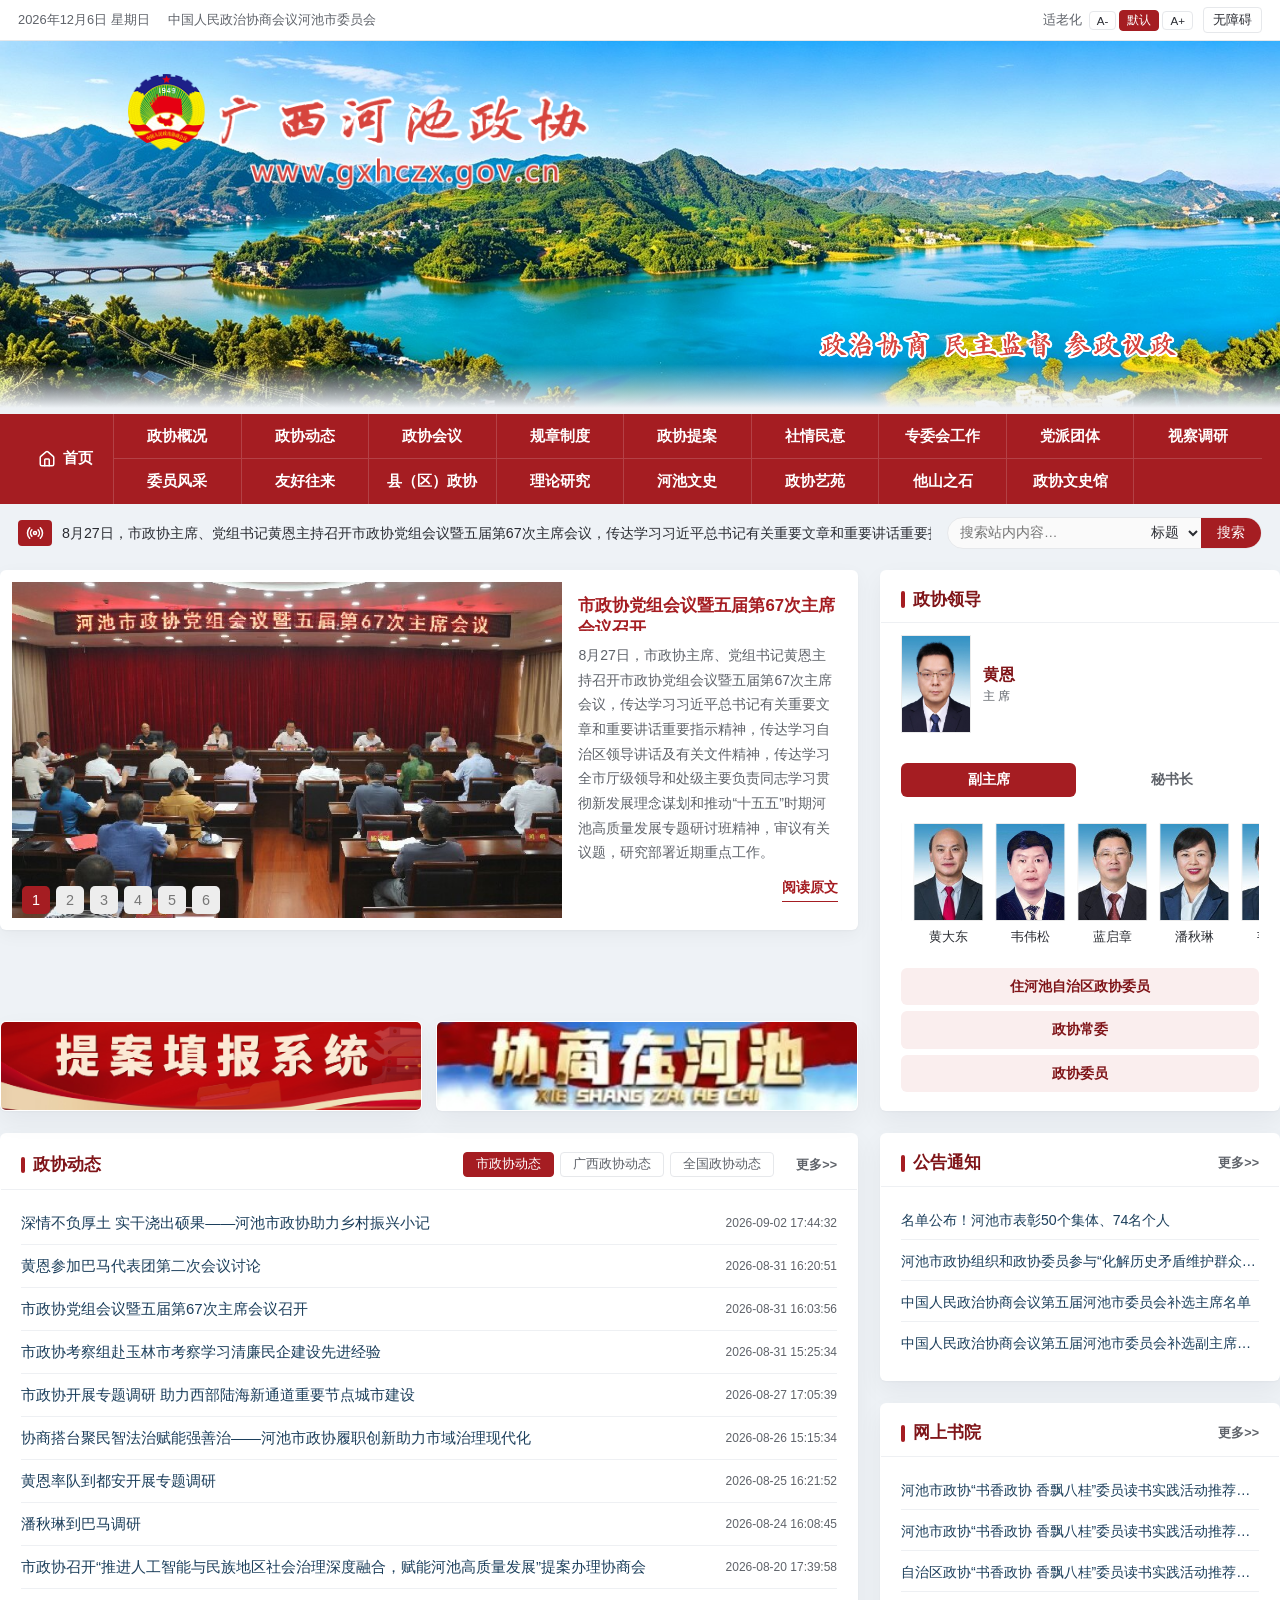
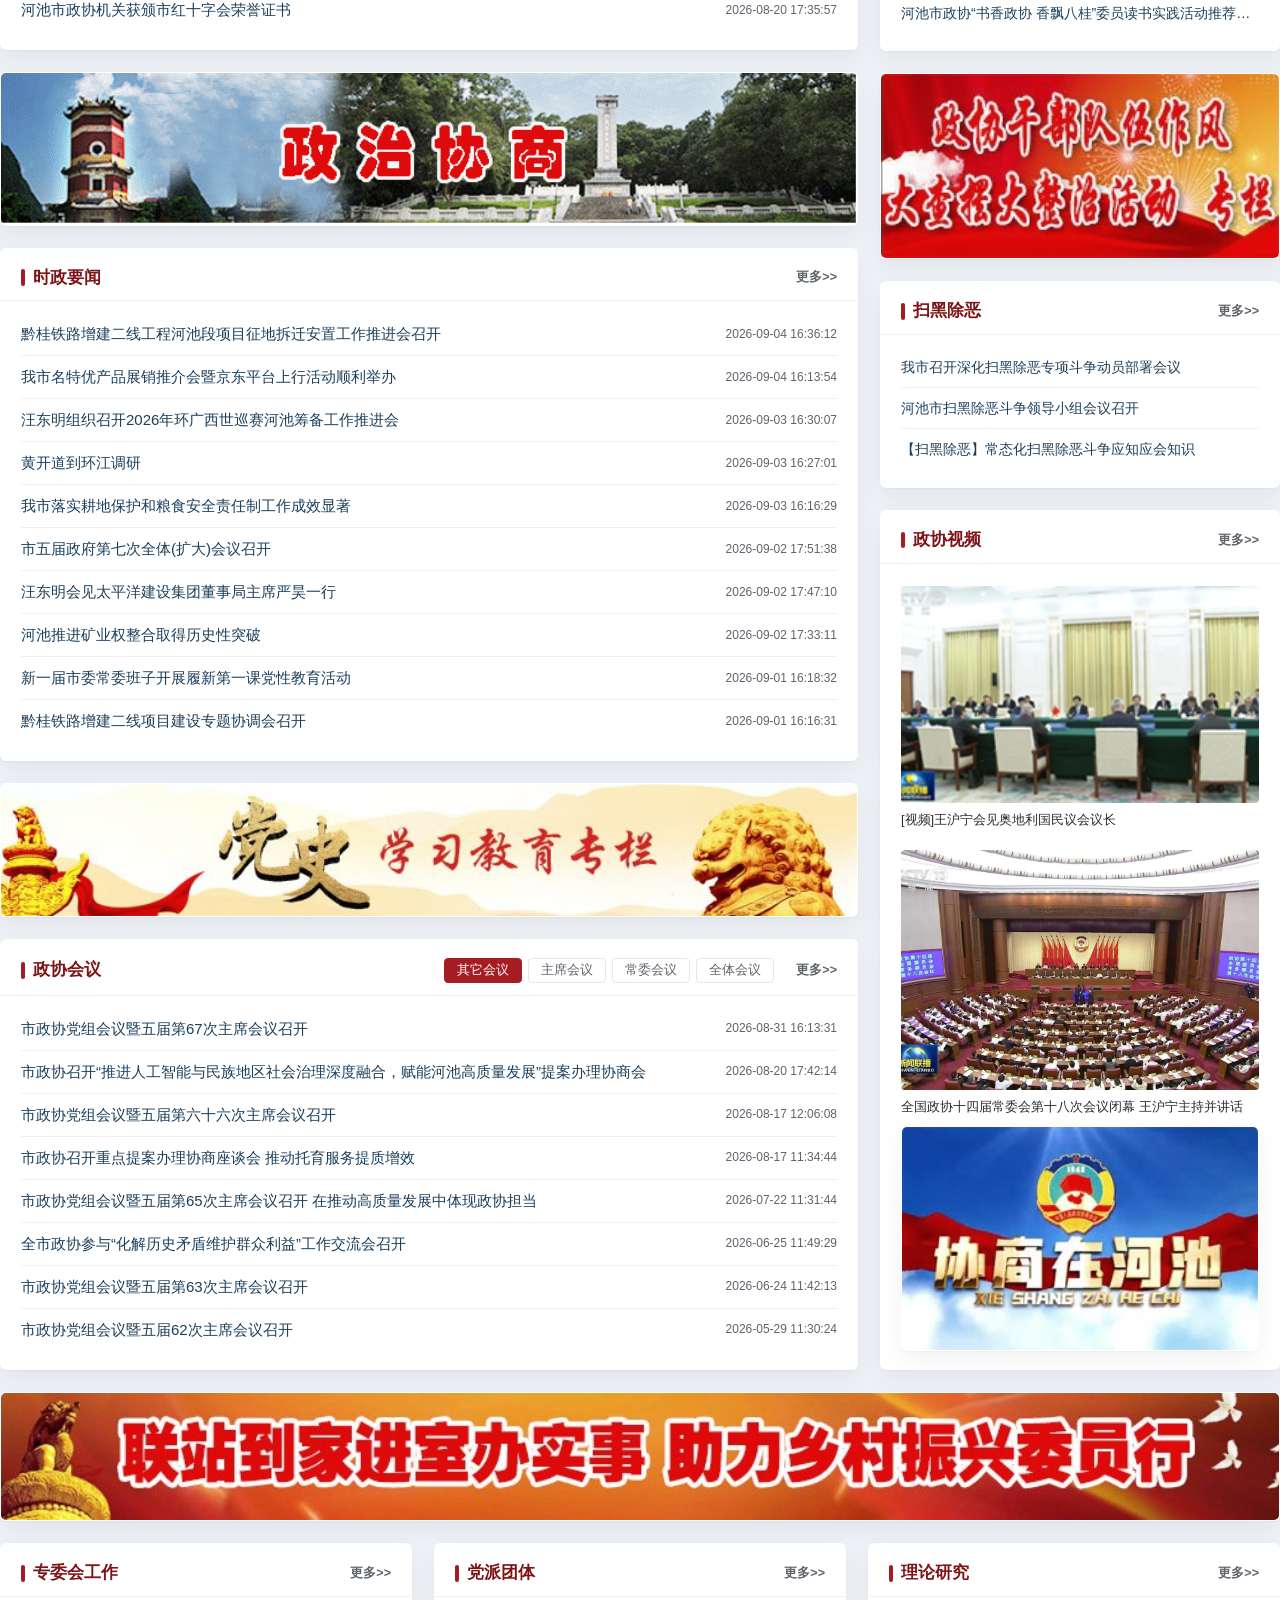
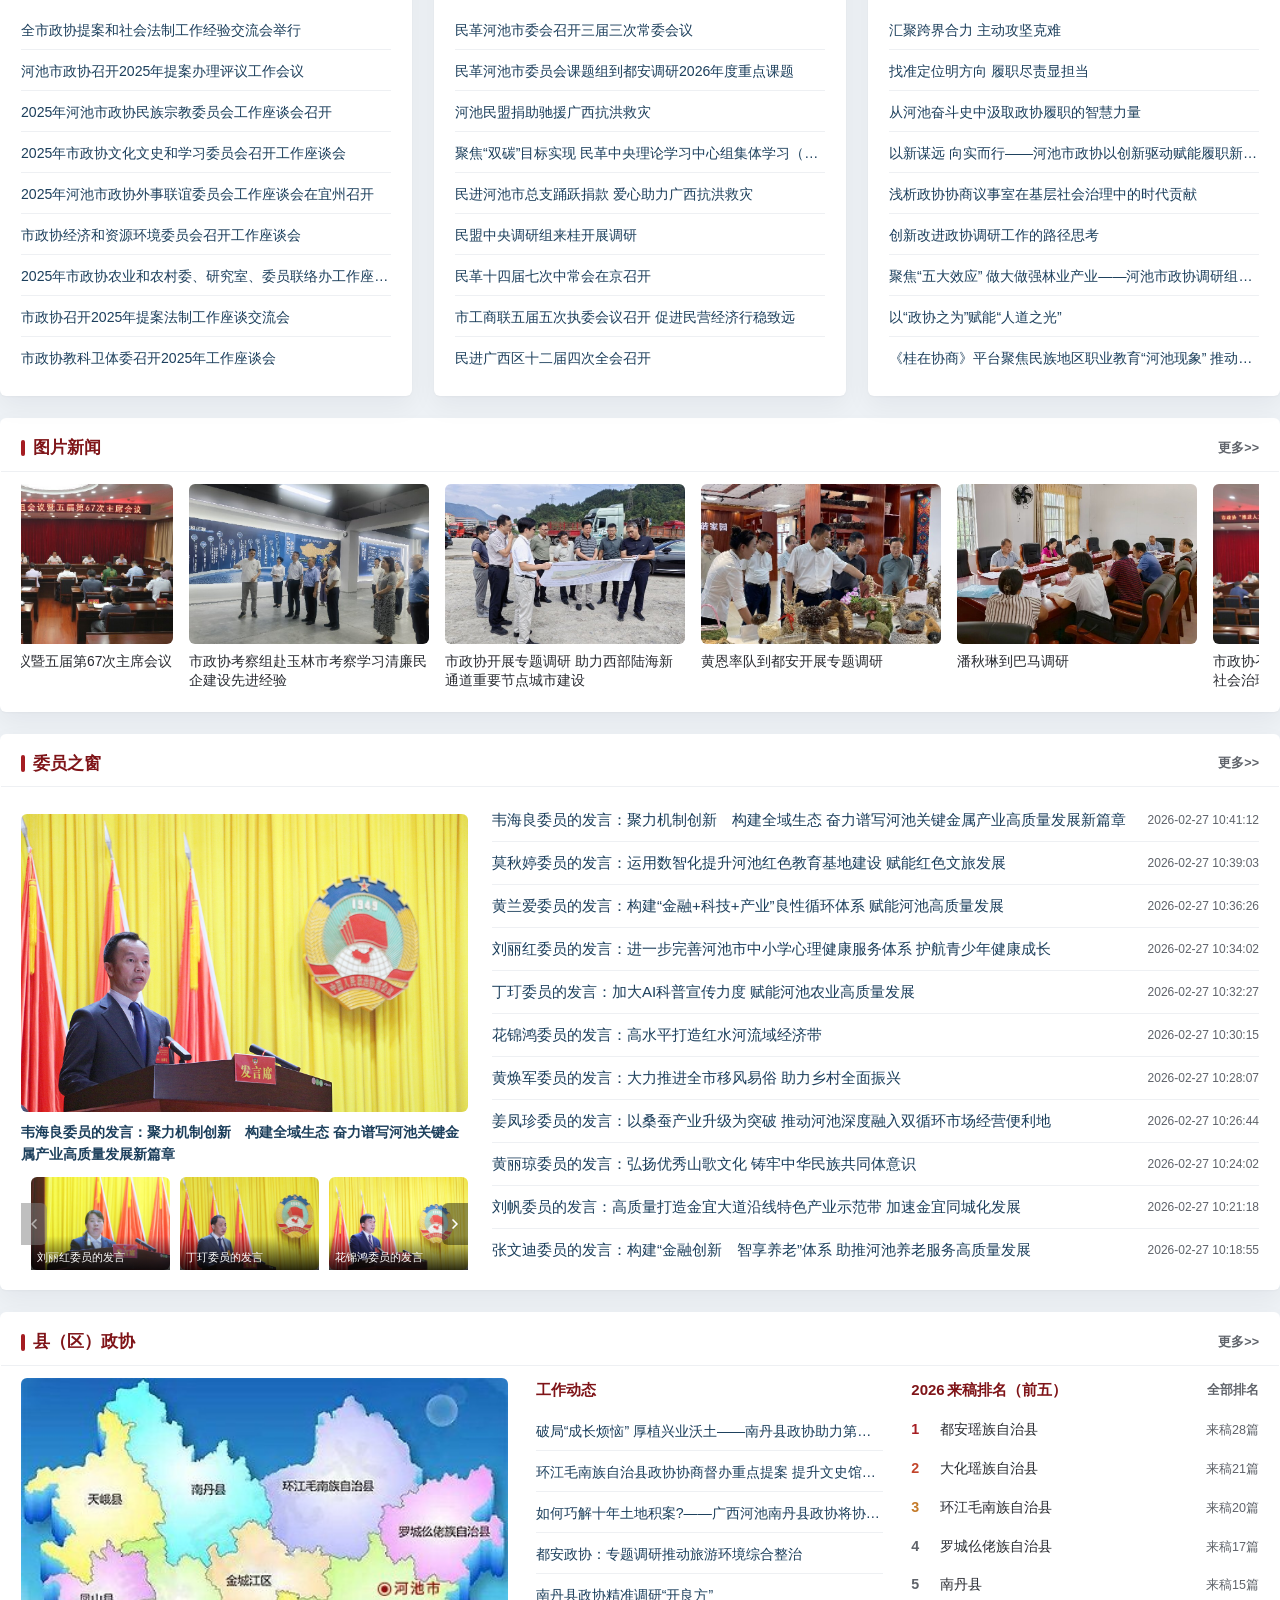
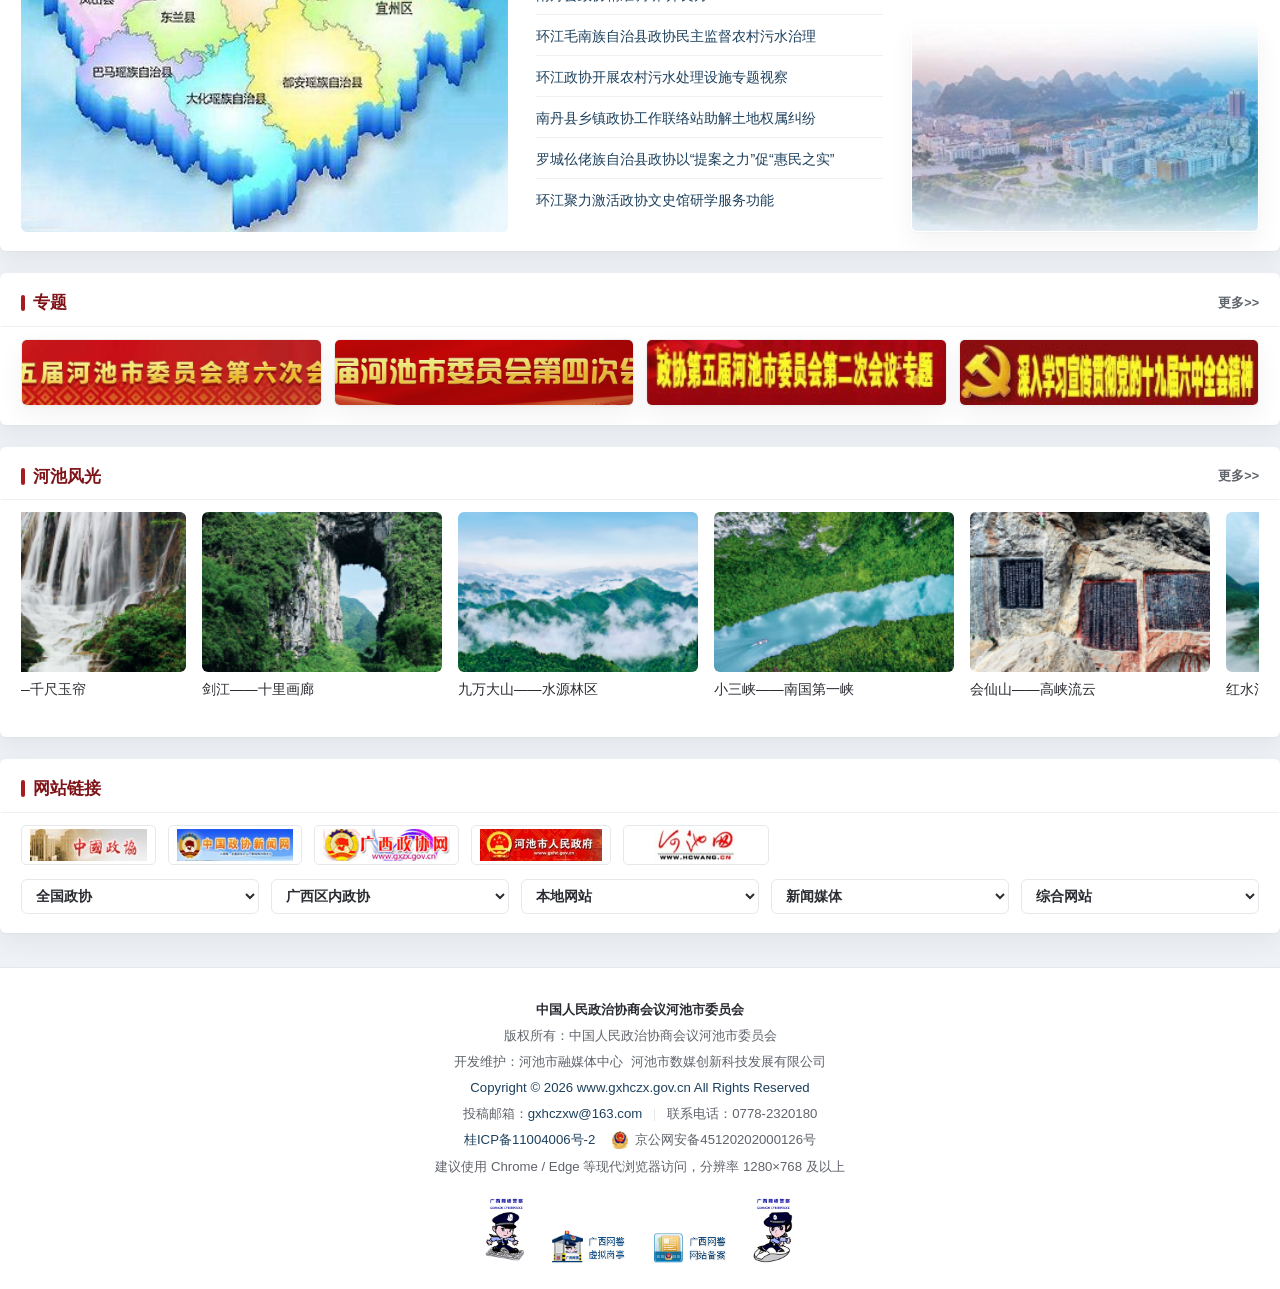
==== commit 8dfcbcc6: "feat(后台): 按首页四大类重构栏目与稿件管理，首页模块改由栏目稿件实时组装 后台原来只有栏目管理与稿件管理两个平铺入口，而编辑实际是照着首页做内容的：首页 21 个数据块是静态快照、导航条与横幅" ====
--- a/frontend/home/index.html
+++ b/frontend/home/index.html
@@ -98,10 +98,10 @@
         <div class="hero-main">
           <div class="hero-carousel" id="heroCarousel" aria-roledescription="轮播"></div>
           <div class="banner-strip" aria-label="专题条幅">
-            <a class="banner-item" href="channel.html?id=501">
+            <a class="banner-item" data-banner="hero-1" href="channel.html?id=501">
               <img src="images/2026091102.jpg" alt="提案填报系统">
             </a>
-            <a class="banner-item" href="https://www.gxhczx.gov.cn/zl20220331/" target="_blank" rel="noopener">
+            <a class="banner-item" data-banner="hero-2" href="https://www.gxhczx.gov.cn/zl20220331/" target="_blank" rel="noopener">
               <img src="images/2025030102.jpg" alt="协商在河池">
             </a>
           </div>
@@ -130,7 +130,7 @@
           </section>
 
           <!-- 政协动态下方：GIF插画 -->
-          <div class="banner-single"><img src="images/chatu.gif" alt="政治协商"></div>
+          <div class="banner-single" data-banner="body-1"><img src="images/chatu.gif" alt="政治协商"></div>
 
           <!-- 时政要闻 -->
           <section class="section-card" id="sxSection" aria-label="时政要闻">
@@ -139,7 +139,7 @@
           </section>
 
           <!-- 时政要闻下方：党史学习教育专栏 -->
-          <a class="banner-single" href="https://www.gxhczx.gov.cn/zl20210331" target="_blank" rel="noopener">
+          <a class="banner-single" data-banner="body-2" href="https://www.gxhczx.gov.cn/zl20210331" target="_blank" rel="noopener">
             <img src="images/head_i.jpg" alt="党史学习教育专栏">
           </a>
 
@@ -169,7 +169,7 @@
           </section>
 
           <!-- 网上书院下方：作风大查摆大整治专栏 -->
-          <a class="banner-single" href="https://www.gxhczx.gov.cn/news_list.php?id=320" target="_blank" rel="noopener">
+          <a class="banner-single" data-banner="body-3" href="https://www.gxhczx.gov.cn/news_list.php?id=320" target="_blank" rel="noopener">
             <img src="images/zl320.jpg" alt="政协干部队伍作风大查摆大整治活动专栏">
           </a>
 
@@ -182,7 +182,7 @@
             <div class="card-head"><h2 id="videoTitle">政协视频</h2><a class="more" id="videoMore" target="_blank" rel="noopener">更多&gt;&gt;</a></div>
             <div class="card-body">
               <ul class="news-list news-list-compact" id="videoList"></ul>
-              <a class="banner-single" href="https://www.gxhczx.gov.cn/zl20220331/" target="_blank" rel="noopener">
+              <a class="banner-single" data-banner="body-4" href="https://www.gxhczx.gov.cn/zl20220331/" target="_blank" rel="noopener">
                 <img src="images/xs.jpg" alt="协商在河池">
               </a>
             </div>
@@ -192,7 +192,7 @@
       </div>
 
       <!-- 乡村振兴委员行（通栏） -->
-      <a class="banner-single" href="https://www.gxhczx.gov.cn/fupin" target="_blank" rel="noopener">
+      <a class="banner-single" data-banner="body-5" href="https://www.gxhczx.gov.cn/fupin" target="_blank" rel="noopener">
         <img src="images/fupin.jpg" alt="联站到家进室办实事 助力乡村振兴委员行">
       </a>
 
--- a/frontend/home/css/style.css
+++ b/frontend/home/css/style.css
@@ -242,6 +242,8 @@
 }
 .container > .banner-single { margin-top: var(--card-gap); }
 .banner-single img { width: 100%; height: auto; display: block; filter: saturate(0.86); }
+/* 后台把某个横幅位下线后，前台整块不占位（[hidden] 会被上面的 display:block 盖掉） */
+.banner-single[hidden], .banner-strip a[hidden] { display: none !important; }
 .card-body .banner-single { margin: 14px 0 0; border-radius: var(--radius); }
 /* 首屏条幅：按原图比例（355×76）显示，不再纵向拉伸填满剩余高度 */
 .hero-main .banner-strip { margin: auto 0 0; flex: 0 0 auto; }
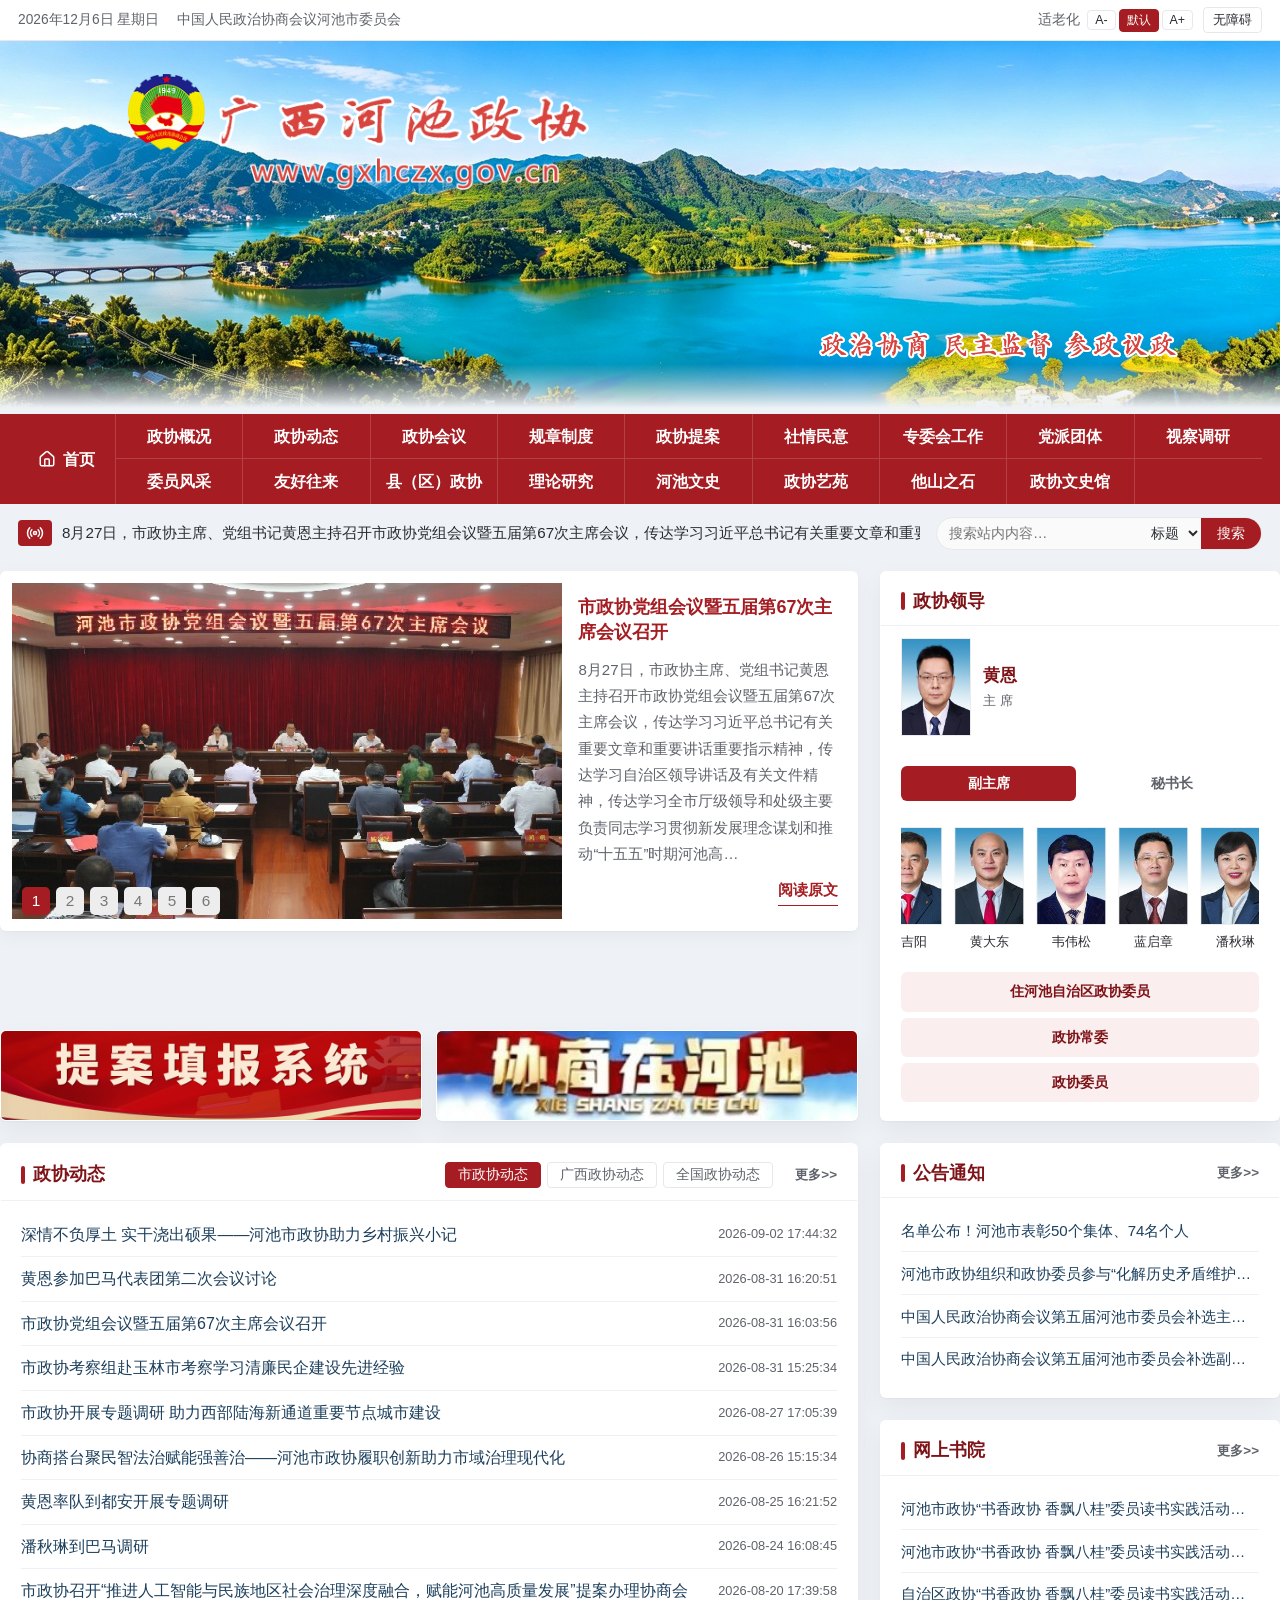
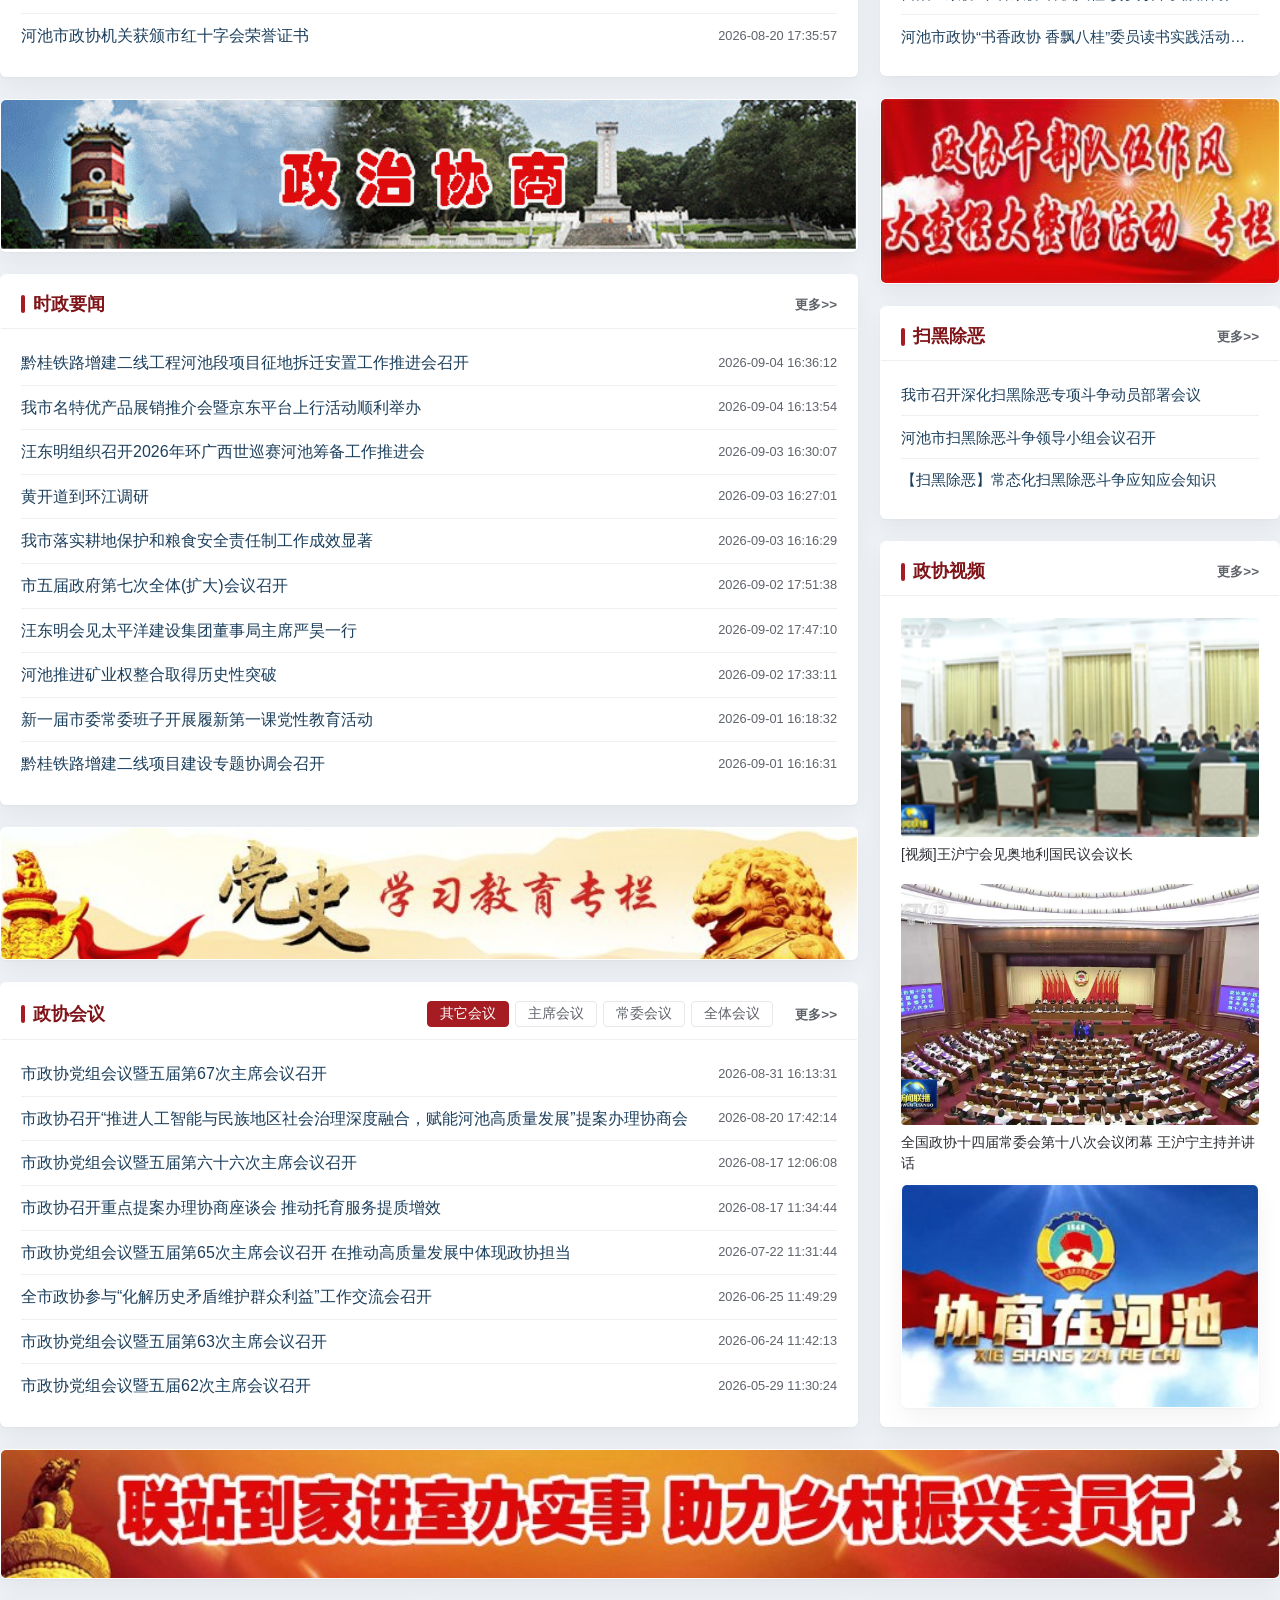
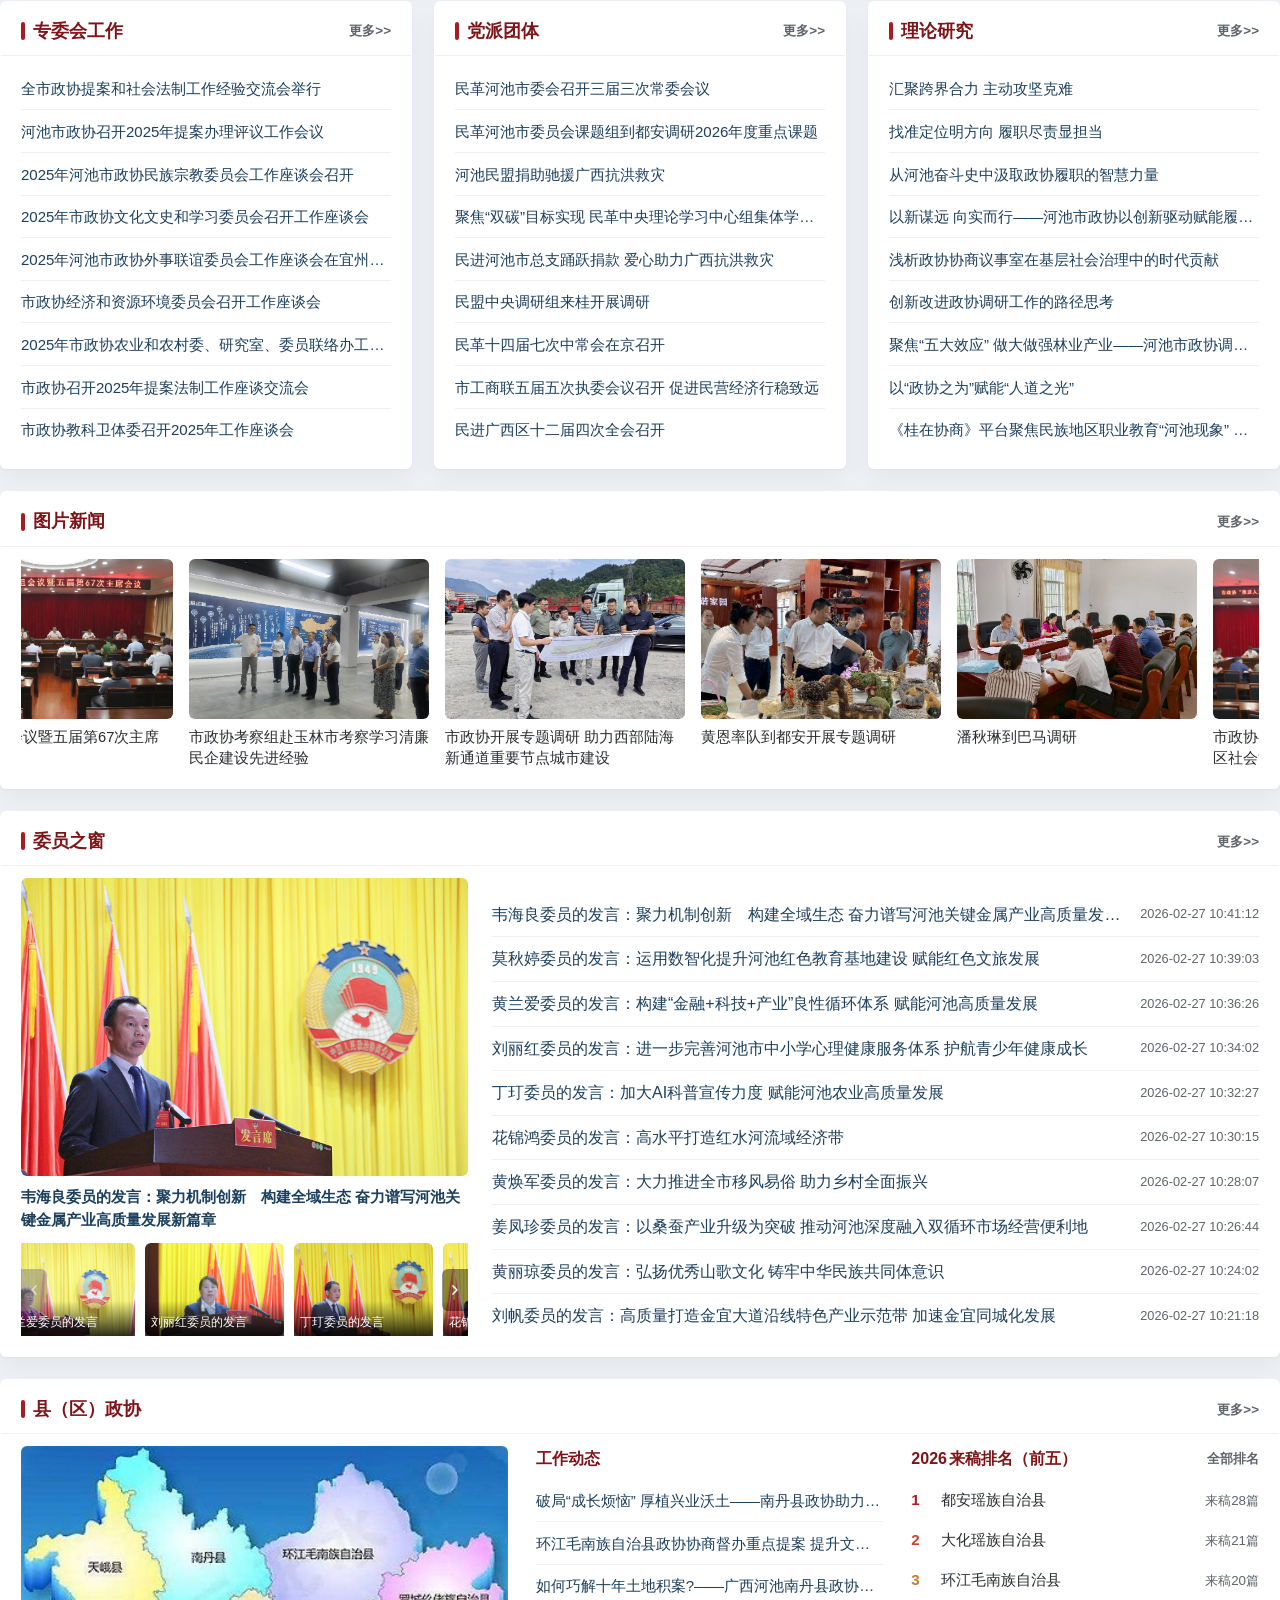
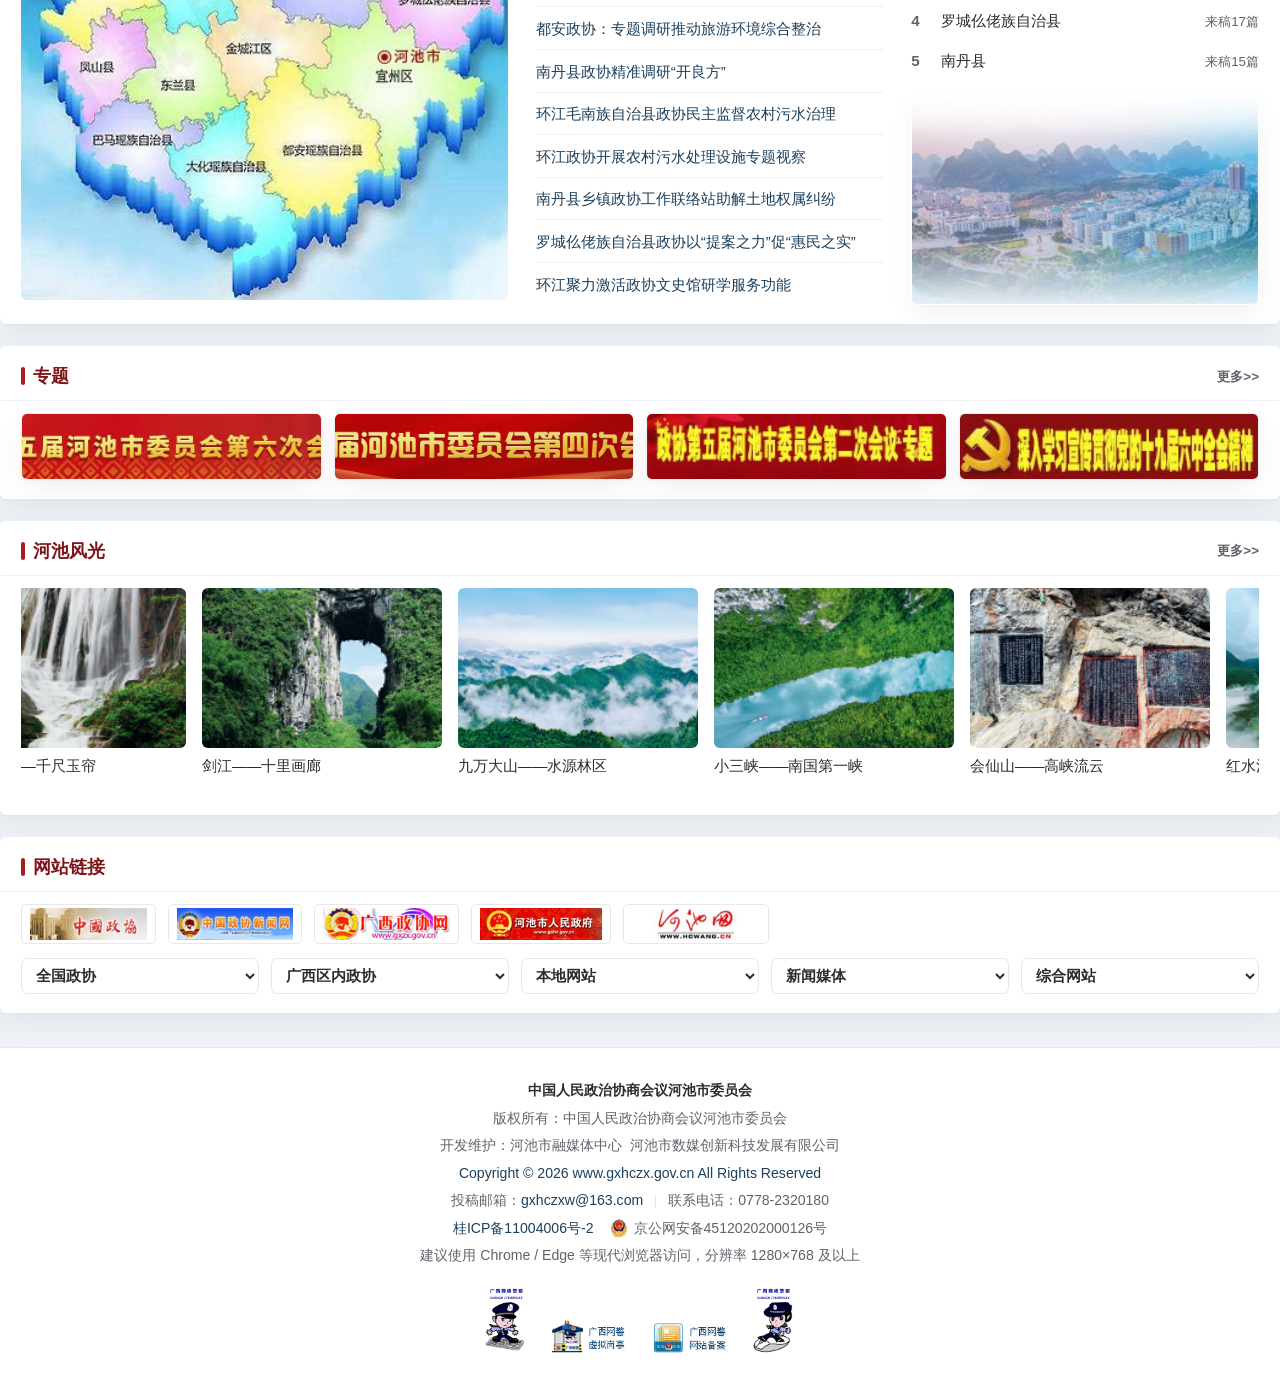
==== commit f7be72af: "feat(admin): 稿件正文接入富文本编辑器并补齐服务端清洗 服务端：新增 HtmlSanitizer（自托管 HTMLPurifier 4.19.0），正文入库与接口、静态页输出统一过白名单；" ====
--- a/frontend/home/index.html
+++ b/frontend/home/index.html
@@ -14,7 +14,7 @@
     }
   </script>
 </head>
-<body data-font="default">
+<body class="page-home" data-font="default">
   <a class="skip-link" href="#main">跳到主要内容</a>
 
   <!-- 顶部工具条 -->
--- a/frontend/home/css/style.css
+++ b/frontend/home/css/style.css
@@ -22,6 +22,7 @@
   --rank-2: #c2452b;  /* 来稿排名 第2名 强调色 */
   --rank-3: #c47a28;  /* 来稿排名 第3名 强调色 */
   --maxw: 1400px;
+  --font-base: 15px;   /* 内页正文基准字号 */
   --font-scale: 1;
   --header-h: 64px;
   --mast-ratio: 1920 / 550;         /* 站头横幅宽高比：首页全幅 */
@@ -34,7 +35,7 @@
   margin: 0;
   font-family: -apple-system, BlinkMacSystemFont, "PingFang SC", "Microsoft YaHei",
     "Hiragino Sans GB", "Segoe UI", Roboto, sans-serif;
-  font-size: calc(15px * var(--font-scale));
+  font-size: calc(var(--font-base) * var(--font-scale));
   color: var(--text);
   background: var(--bg);
   line-height: 1.6;
@@ -42,6 +43,9 @@
 }
 body[data-font="small"] { --font-scale: 0.9; }
 body[data-font="large"] { --font-scale: 1.14; }
+/* 首页基准字号比内页大一档（15px → 16px），页面内文字随之整体放大；
+   内页（channel / detail）仍按 --font-base 的 15px 渲染。 */
+body.page-home { --font-base: 16px; }
 
 img { max-width: 100%; display: block; }
 a { color: var(--link); text-decoration: none; }
@@ -358,9 +362,13 @@
   gap: 12px; padding: 12px 8px 16px 16px; background: var(--card);
 }
 .carousel-title {
-  margin: 0; font-size: 1.12em;
-}
-.carousel-title a, .carousel-title span { color: var(--primary); font-weight: 700; line-height: 1.4; }
+  /* 行高必须与里面 a／span 的一致：标题在 ≥641px 会 -webkit-line-clamp + overflow:hidden，
+     两者不一致时，按 1.3 算出的盒子会比按 1.4 排出的文字矮，字的下沿被裁掉（Edge 上尤其明显）。 */
+  margin: 0; font-size: 1.12em; line-height: 1.4;
+  /* 文字区是 flex 列：标题是 1—2 行的固定高度，不能被 flex 压扁，否则同样会被裁 */
+  flex: 0 0 auto;
+}
+.carousel-title a, .carousel-title span { color: var(--primary); font-weight: 700; }
 .carousel-title a:hover { color: var(--primary-dark); }
 .carousel-summary {
   margin: 0; color: var(--muted); font-size: 0.94em; line-height: 1.75;
@@ -369,6 +377,7 @@
 .carousel-more {
   align-self: flex-end; margin-top: auto; color: var(--primary); font-weight: 600; font-size: 0.92em;
   padding-bottom: 2px; border-bottom: 1px solid var(--primary);
+  flex: 0 0 auto;
 }
 .carousel-nav {
   position: absolute; left: 12px; bottom: 16px; width: calc(66% - 16px); z-index: 4;
@@ -376,12 +385,13 @@
   gap: 6px; padding-left: 10px;
 }
 /* 序号色块：参照 ce.cn 轮换图数字样式（实测 www.ce.cn 首页 2026-09-08）——
-   方形小色块、圆角约 5px、块间留空；当前帧红底白字，其余浅灰底深灰字 */
+   方形小色块、圆角约 5px、块间留空；当前帧红底白字，其余浅灰底深灰字。
+   字号用 em（不用 rem）以便跟随首页基准字号一起放大，比例与 15px 基准时一致。 */
 .carousel-dot {
   position: relative; flex: 0 0 auto; width: 28px; height: 28px; padding: 0;
   border: none; cursor: pointer;
   display: inline-flex; align-items: center; justify-content: center;
-  font-family: inherit; font-size: 0.9rem; line-height: 1; color: #777;
+  font-family: inherit; font-size: 0.96em; line-height: 1; color: #777;
   background: #ededed; border-radius: 5px;
   font-variant-numeric: tabular-nums;
   transition: background 0.2s ease, color 0.2s ease;
@@ -418,7 +428,7 @@
 .carousel-arrow {
   position: absolute; top: 50%; transform: translateY(-50%); z-index: 4;
   background: rgba(0,0,0,0.4); color: #fff; border: none; width: 36px; height: 48px;
-  cursor: pointer; font-size: 1.4rem; display: none; align-items: center; justify-content: center;
+  cursor: pointer; font-size: 1.5em; display: none; align-items: center; justify-content: center;
 }
 .hero-carousel:hover .carousel-arrow { display: flex; }
 .carousel-arrow.prev { left: 12px; border-radius: 0 6px 6px 0; }
@@ -722,7 +732,7 @@
   /* 摘要减为 2 行，让出高度容纳标题第 3 行（标题在移动端不截断） */
   .carousel-summary { -webkit-line-clamp: 2; }
   .carousel-nav { left: 12px; right: 12px; width: auto; bottom: 210px; gap: 6px; }
-  .carousel-dot { width: 24px; height: 24px; font-size: 0.8rem; }
+  .carousel-dot { width: 24px; height: 24px; font-size: 0.86em; }
   .carousel-pause { width: 24px; height: 24px; }
   .carousel-arrow.next { right: 0; }
   .topbar-org, .topbar-date { display: none; }
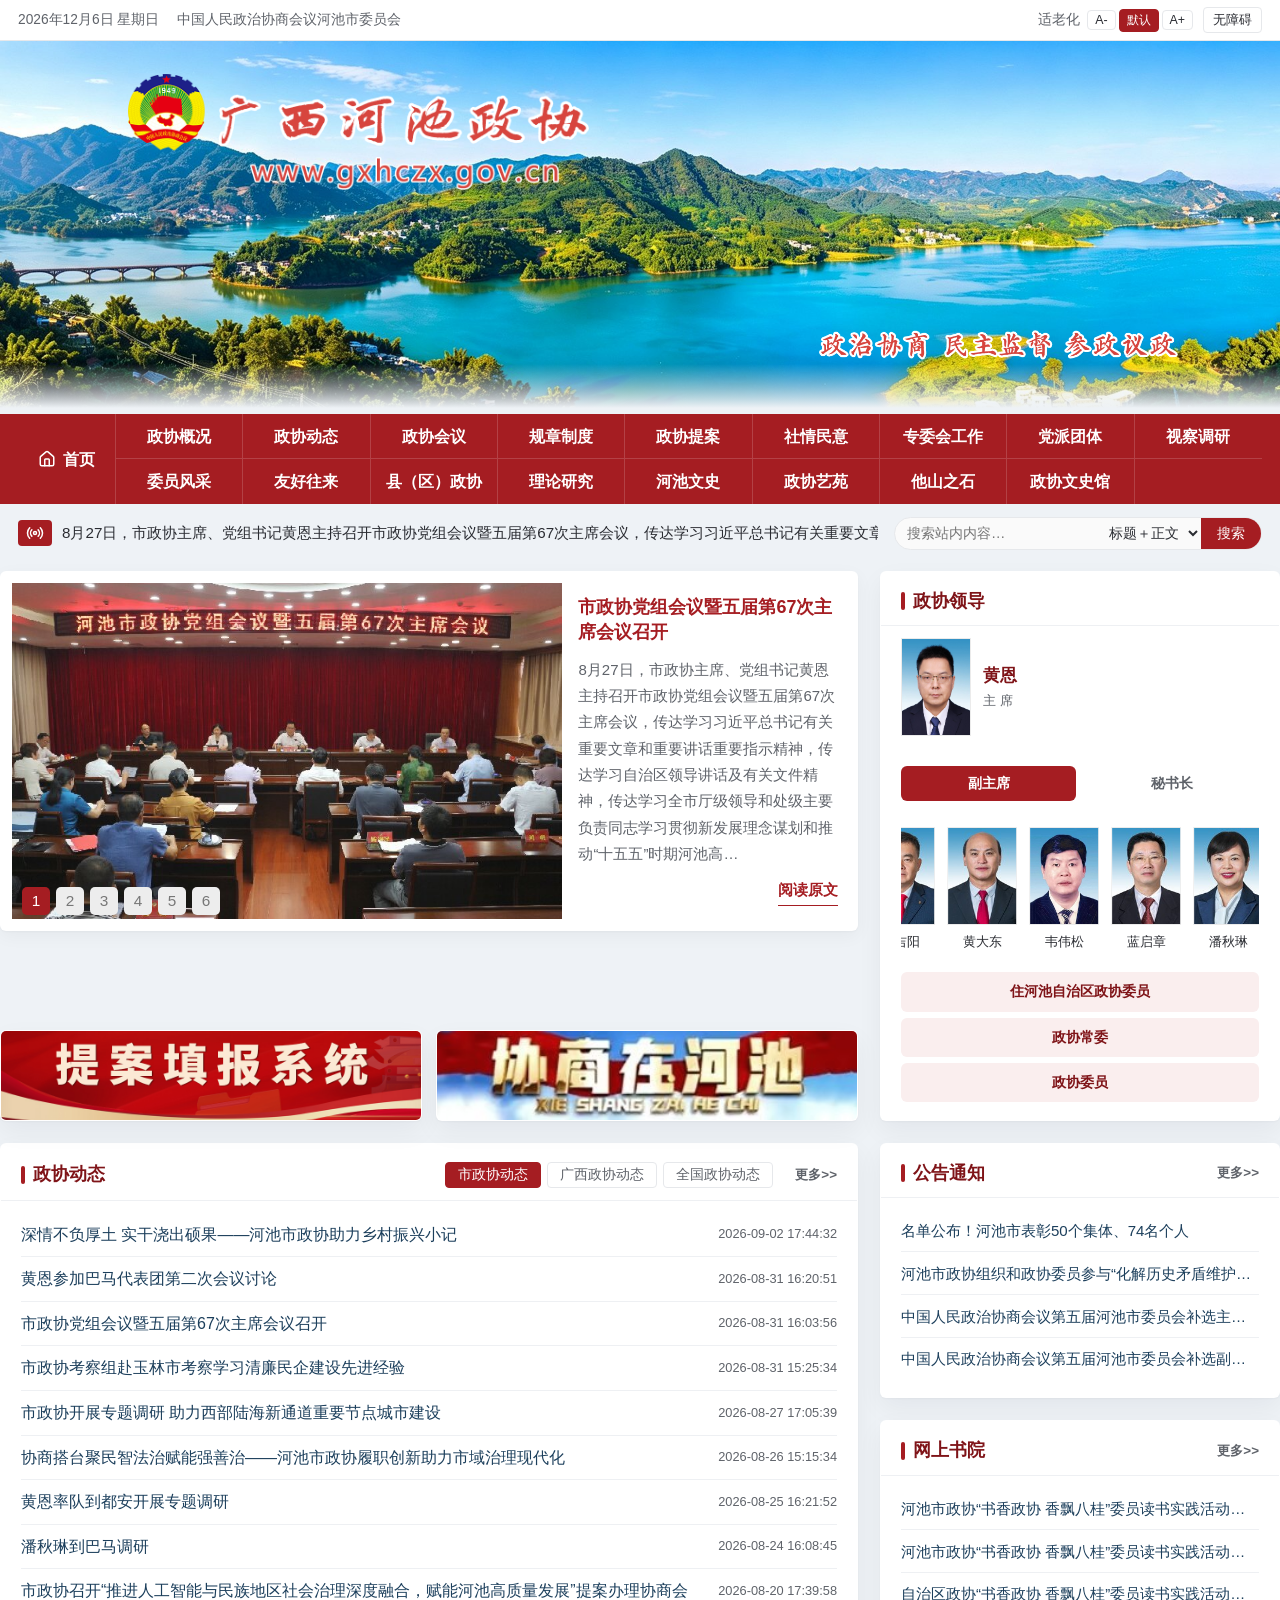
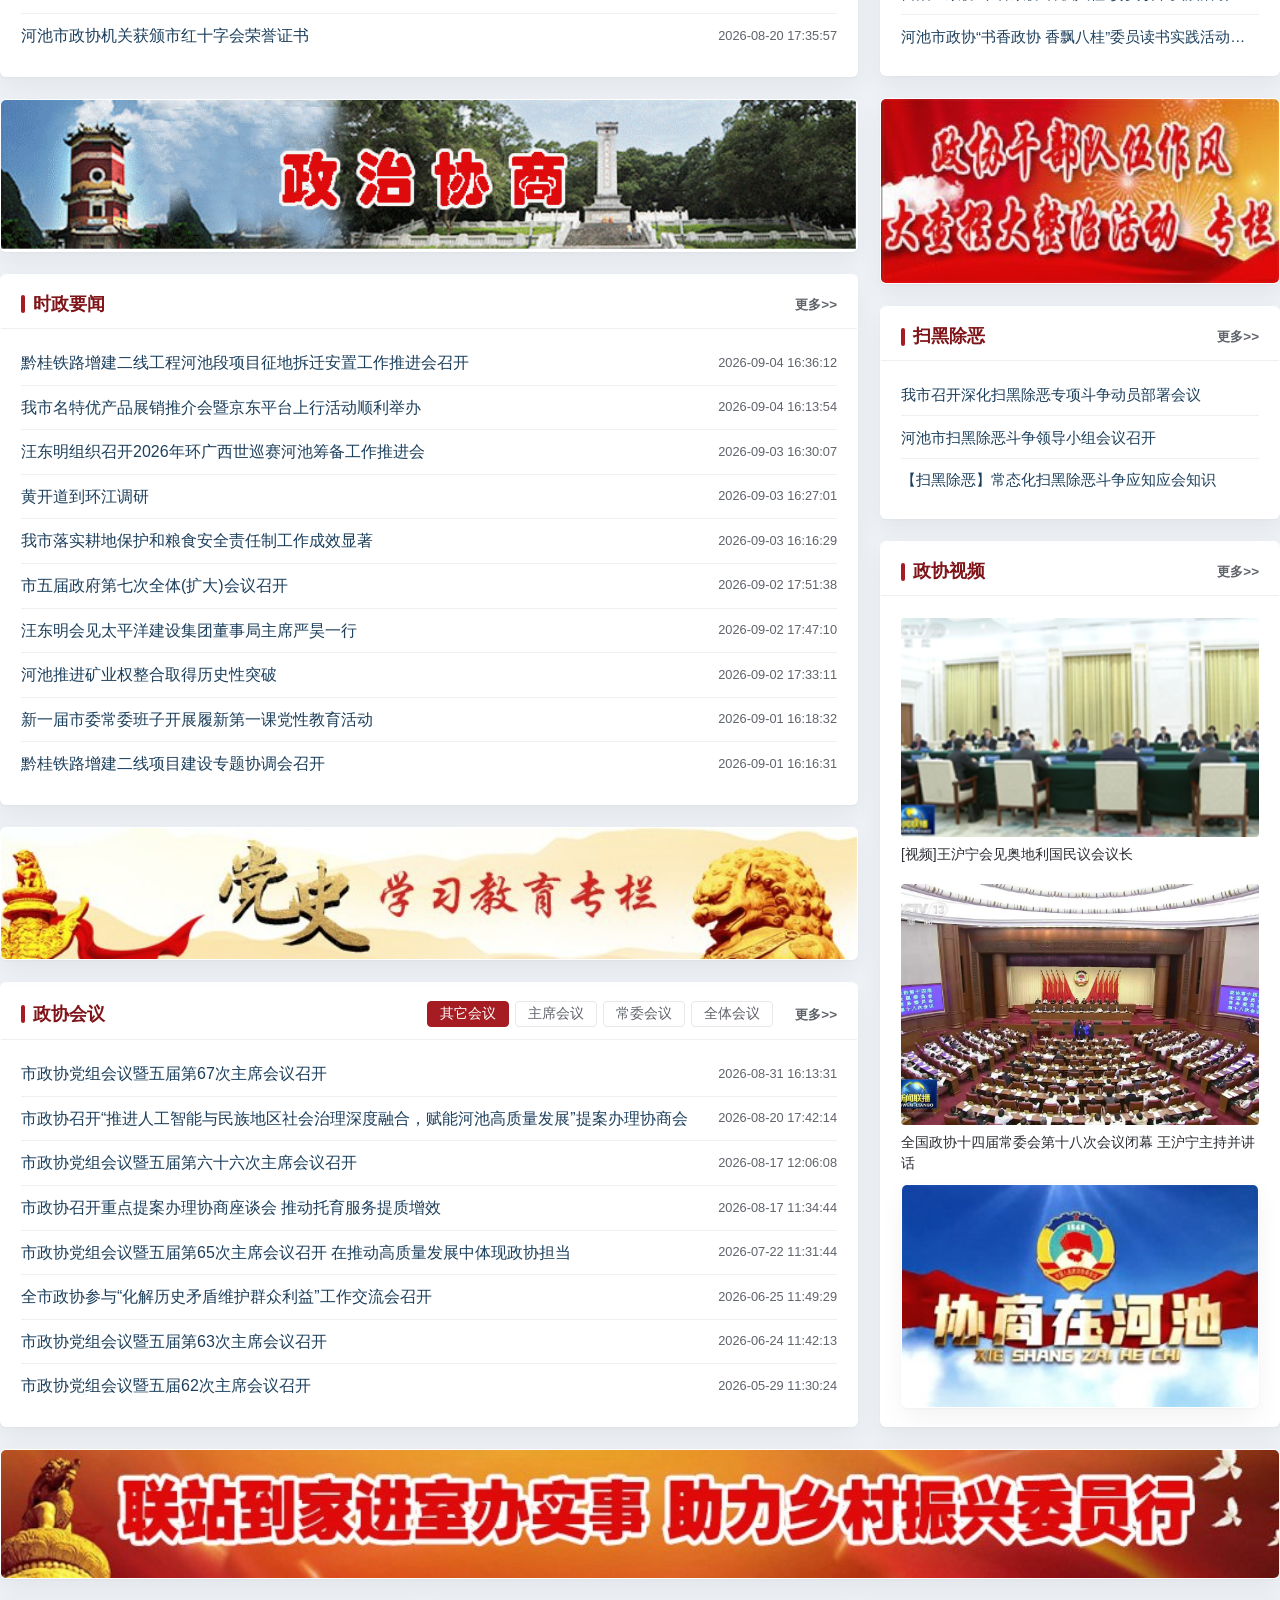
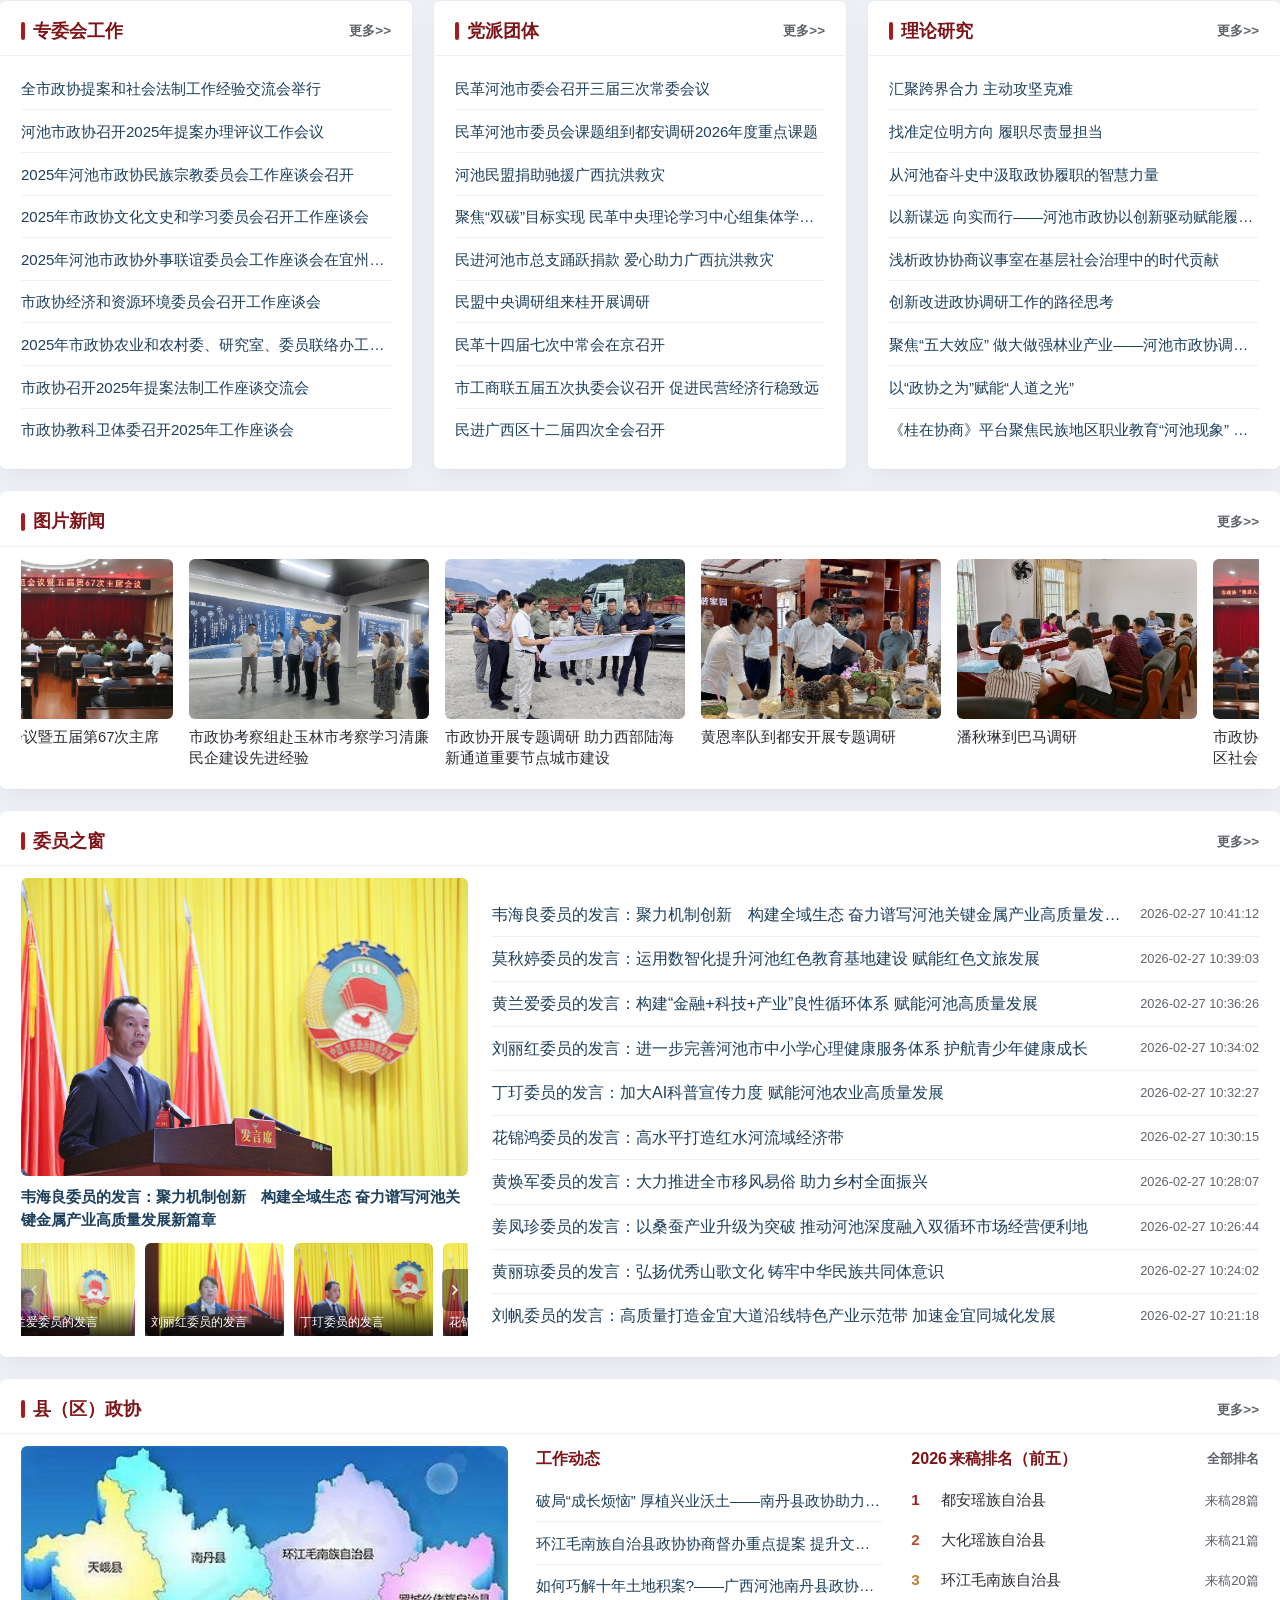
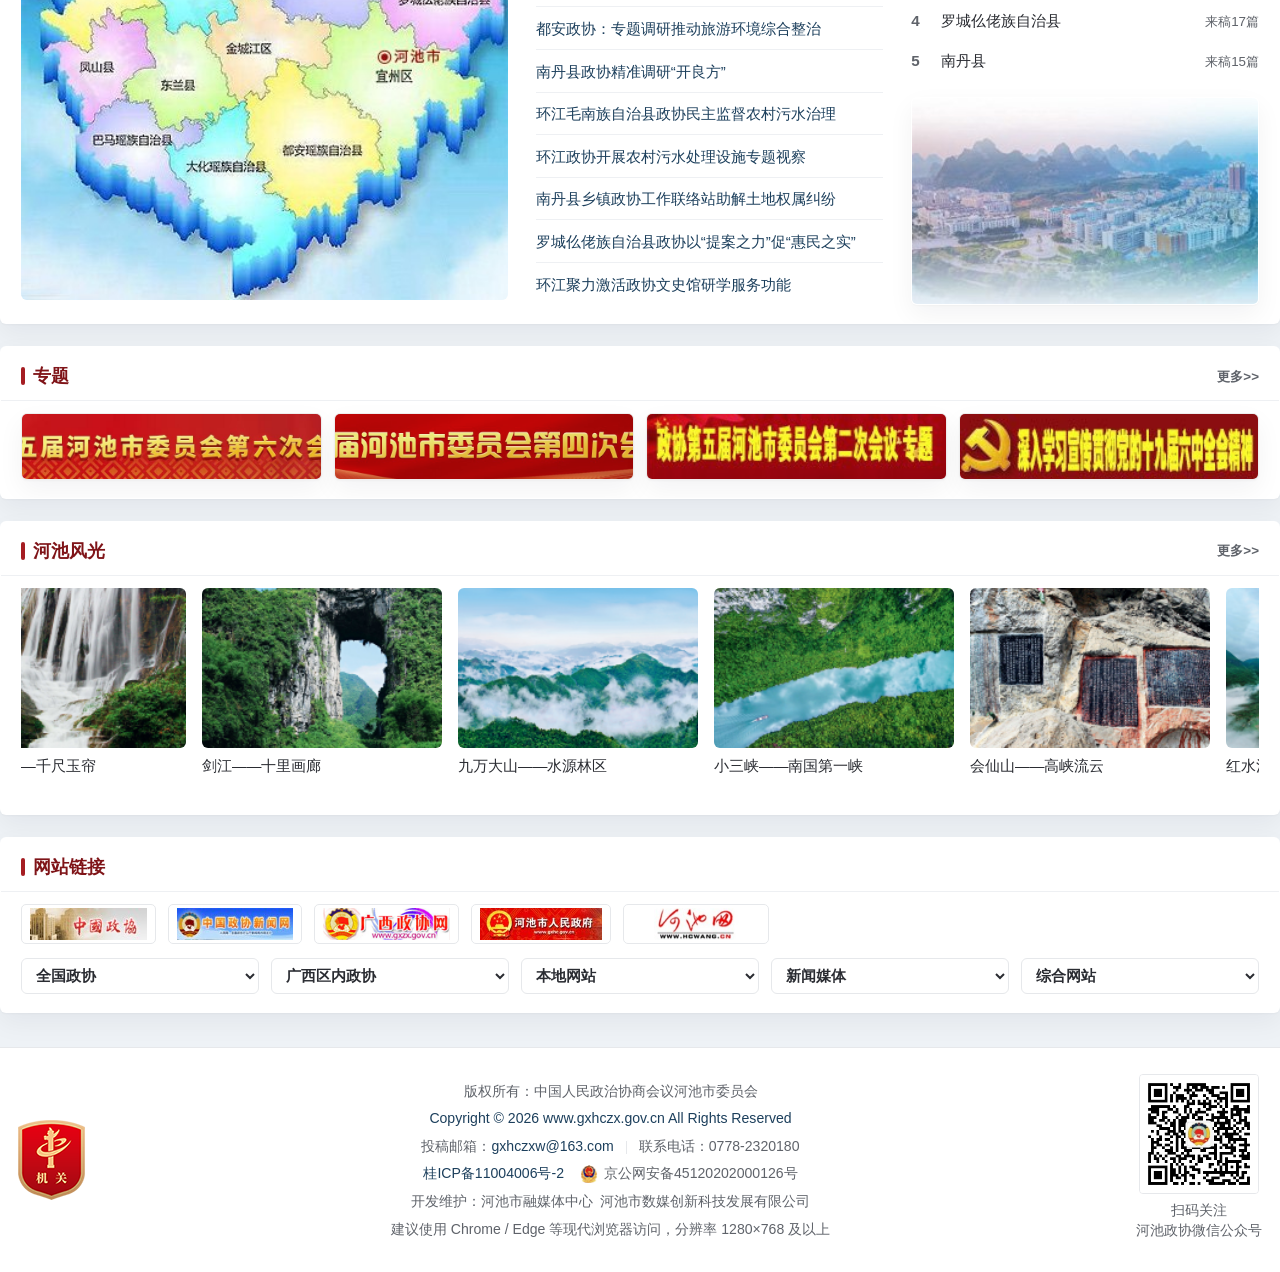
==== commit 52800e87: "feat(frontend): 首页搜索改走站内检索页，检索接口补正文与命中片段 首页搜索框原先新标签打开旧站 search.php，现在改为本页提交到新增的 search.html（?q=&scop" ====
--- a/frontend/home/index.html
+++ b/frontend/home/index.html
@@ -79,11 +79,11 @@
         </span>
         <div class="marquee-viewport"><span class="marquee-track" id="marqueeTrack"></span></div>
       </div>
-      <form class="run-search" action="https://www.gxhczx.gov.cn/search.php" method="get" target="_blank" role="search">
-        <input type="text" name="key" placeholder="搜索站内内容…" aria-label="搜索站内内容">
-        <select name="type" aria-label="搜索范围">
-          <option value="1">标题</option>
-          <option value="2">内容</option>
+      <form class="run-search" action="search.html" method="get" role="search">
+        <input type="text" name="q" placeholder="搜索站内内容…" aria-label="检索词">
+        <select name="scope" aria-label="检索范围">
+          <option value="all">标题＋正文</option>
+          <option value="title">仅标题</option>
         </select>
         <button type="submit">搜索</button>
       </form>
--- a/frontend/home/css/style.css
+++ b/frontend/home/css/style.css
@@ -93,16 +93,6 @@
   border: 1px solid var(--border); background: var(--card); color: var(--text);
   border-radius: 4px; padding: 3px 9px; cursor: pointer;
 }
-.search-form { display: flex; }
-.search-form input[type="text"] {
-  border: none; padding: 5px 10px; border-radius: 4px 0 0 4px; min-width: 140px;
-  font-size: 0.9em;
-}
-.search-form button {
-  border: none; background: var(--primary); color: #fff;
-  padding: 5px 12px; border-radius: 0 4px 4px 0; cursor: pointer;
-}
-
 /* ============ 站点头部 ============ */
 .site-header { background: transparent; }
 .masthead {
@@ -246,8 +236,11 @@
 }
 .container > .banner-single { margin-top: var(--card-gap); }
 .banner-single img { width: 100%; height: auto; display: block; filter: saturate(0.86); }
-/* 后台把某个横幅位下线后，前台整块不占位（[hidden] 会被上面的 display:block 盖掉） */
-.banner-single[hidden], .banner-strip a[hidden] { display: none !important; }
+/* 统一约定：带 hidden 属性的一律不显示、不占位。
+   浏览器默认的 [hidden] 只是优先级最低的 display:none，会被样式表里的 display:block／flex／grid
+   直接盖掉——横幅、三列模块（.grid-3）、两栏容器都靠 hidden 收块，被盖掉之后它们仍占一个
+   flex/grid 项，容器 gap 会变成双份（22 + 0 + 22），页面就会出现莫名的空档。 */
+[hidden] { display: none !important; }
 .card-body .banner-single { margin: 14px 0 0; border-radius: var(--radius); }
 /* 首屏条幅：按原图比例（355×76）显示，不再纵向拉伸填满剩余高度 */
 .hero-main .banner-strip { margin: auto 0 0; flex: 0 0 auto; }
@@ -342,6 +335,8 @@
 
 /* 首屏头条：轮换图 +（标题/摘要）成组，右侧领导 */
 .hero { display: grid; grid-template-columns: 1fr 400px; gap: var(--card-gap); margin-top: 14px; margin-bottom: var(--card-gap); align-items: stretch; }
+/* 首屏轮播与两条条幅都被撤下时只剩领导卡，并成一栏铺满 */
+.hero--single { grid-template-columns: 1fr; }
 .hero-main { display: flex; flex-direction: column; gap: 14px; min-width: 0; }
 .hero-side { min-width: 0; display: flex; flex-direction: column; }
 .hero-side .section-card { flex: 1; margin-bottom: 0; }
@@ -479,6 +474,8 @@
 
 /* 两栏主体 */
 .content-grid { display: grid; grid-template-columns: 1fr 400px; gap: var(--card-gap); }
+/* 某一栏整体被撤下后并成一栏（不留一条空竖带；见 main.js 的 collapseEmptyBlocks） */
+.content-grid--single { grid-template-columns: 1fr; }
 .main-col, .side-col { min-width: 0; }
 .main-col { display: flex; flex-direction: column; }
 .side-col { display: flex; flex-direction: column; }
@@ -486,6 +483,19 @@
 .side-col .section-card:last-child {
   display: flex; flex-direction: column; flex: 1; min-height: 0; margin-bottom: 0;
 }
+
+/* ============ 首页区块间距：单一来源、固定值 ============
+   区块之间的距离统一由容器给（纵向 flex + gap = --card-gap），模块自己不再各写一份
+   上下外边距，横幅的上下外边距也为 0。这样后台把某个横幅位下线时，少的只是一个 flex
+   项，其余间距不受影响——之前“三列模块顶到 content-grid 上”就是因为那段间距挂在横幅
+   自己的 margin-bottom 上。用两级类名提高优先级，免得被上面的 .section-card／.grid-3／
+   .hero 覆盖；第一条用 page-container 双类，后两条限定在 content-grid 的两栏里。
+   例外：卡内横幅（.card-body .banner-single，body-4）保留自己的 14px 上边距。 */
+.container.page-container { display: flex; flex-direction: column; gap: var(--card-gap); }
+.container.page-container > * { margin-top: 0; margin-bottom: 0; }
+.container.page-container > .hero { margin-top: 14px; }
+.content-grid > .main-col, .content-grid > .side-col { gap: var(--card-gap); }
+.content-grid > .main-col > *, .content-grid > .side-col > * { margin-top: 0; margin-bottom: 0; }
 
 /* 图片网格 */
 .image-grid { display: grid; grid-template-columns: repeat(4, 1fr); gap: 12px; }
@@ -521,7 +531,9 @@
 .image-flow:hover .flow-title { color: var(--primary); }
 
 /* 三列 */
-.grid-3 { display: grid; grid-template-columns: repeat(3, 1fr); gap: var(--card-gap); margin-bottom: var(--card-gap); }
+/* 三列模块：用 auto-fit 而不是 repeat(3)——某个模块被后台撤下后，空轨道会被收掉，
+   剩下的自动加宽铺满整行（见 main.js 的 toggleModule／collapseEmptyBlocks）。 */
+.grid-3 { display: grid; grid-template-columns: repeat(auto-fit, minmax(280px, 1fr)); gap: var(--card-gap); margin-bottom: var(--card-gap); }
 .grid-3 .section-card { margin-bottom: 0; }
 
 /* 委员之窗 */
@@ -630,13 +642,14 @@
   width: 100%; cursor: pointer;
 }
 
-/* 页脚 */
+/* 页脚（2026-09-14 重构）：左挂党政机关网站标识、中间版权与备案、右侧公众号二维码。
+   原先横排的四枚广西网警徽标（.footer-badges）已撤下，标识区只留 conac 党政机关标识。 */
 .site-footer { background: var(--card); color: var(--muted); margin-top: 34px; padding: 26px 0; font-size: 0.88em; border-top: 1px solid var(--border); }
-.footer-inner { text-align: center; }
+.footer-inner { display: grid; grid-template-columns: auto minmax(0, 1fr) auto; align-items: center; gap: 28px; }
 .footer-inner p { margin: 5px 0; }
 .footer-inner a { color: var(--link); }
 .footer-inner a:hover { color: var(--primary); }
-.footer-org { color: var(--text); font-weight: 600; }
+.footer-text { text-align: center; }
 .footer-icp { display: flex; justify-content: center; gap: 16px; flex-wrap: wrap; }
 .footer-copy a:hover { text-decoration: underline; }
 .footer-contact a { color: var(--link); }
@@ -644,10 +657,15 @@
 .footer-sep { display: inline-block; width: 1px; height: 0.9em; background: var(--border); margin: 0 12px; vertical-align: middle; }
 .footer-police { display: inline-flex; align-items: center; gap: 6px; }
 .footer-police img { width: 18px; height: 18px; display: block; }
-.footer-badges { display: flex; justify-content: center; align-items: flex-end; gap: 22px; margin-top: 16px; flex-wrap: wrap; }
-.footer-badges img { display: block; }
-.footer-badges .badge-tall { height: 70px; width: auto; }
-.footer-badges .badge-wide { height: 36px; width: auto; }
+.footer-note { color: var(--muted); }
+/* 左：党政机关网站标识（conac 红标，67×80 按原始尺寸渲染，不拉伸） */
+.footer-mark { justify-self: start; }
+.footer-mark a { display: block; }
+.footer-mark img { display: block; width: 67px; height: 80px; }
+/* 右：引导关注微信公众号的二维码 */
+.footer-qr { justify-self: end; text-align: center; }
+.footer-qr img { display: block; width: 120px; height: 120px; margin: 0 auto 6px; background: #fff; border: 1px solid var(--border); border-radius: 4px; }
+.footer-qr-text { color: var(--muted); line-height: 1.45; }
 
 /* 无障碍高对比 */
 body.high-contrast {
@@ -691,7 +709,7 @@
 @media (max-width: 1080px) {
   .content-grid { grid-template-columns: 1fr; }
   .hero { grid-template-columns: 1fr; }
-  .grid-3 { grid-template-columns: repeat(2, 1fr); }
+  .grid-3 { grid-template-columns: repeat(auto-fit, minmax(260px, 1fr)); }
 }
 @media (max-width: 860px) {
   .site-header { position: relative; }
@@ -716,6 +734,11 @@
   .county-body { grid-template-columns: 1fr; }
 }
 @media (max-width: 640px) {
+  /* 页脚窄屏：标识、备案文案、二维码竖排居中 */
+  .footer-inner { grid-template-columns: minmax(0, 1fr); gap: 18px; }
+  .footer-mark,
+  .footer-qr { justify-self: center; }
+  .footer-qr img { width: 108px; height: 108px; }
   /* 站头收窄态：窄屏横幅很矮，条带略增高度、标志按比例放大，保证站名仍可读 */
   :root { --mast-ratio-folded: 1920 / 260; }
   html.mast-folded .masthead-layers .mast-logo { width: 30%; }
@@ -775,3 +798,18 @@
   html.mast-expanding .masthead-layers .mast-logo,
   html.mast-expanding .mast-shift { transition: none; }
 }
+
+/* 首页模块：首页管理里设置的标题高亮与徽标（正红加粗 + 小标记） */
+li.is-highlight > a { color: #ff0000; font-weight: 700; }
+.item-badge {
+  display: inline-block;
+  margin-left: 6px;
+  padding: 0 5px;
+  border-radius: 3px;
+  background: #ffecec;
+  color: #e60012;
+  font-size: 12px;
+  font-style: normal;
+  line-height: 18px;
+  vertical-align: 1px;
+}
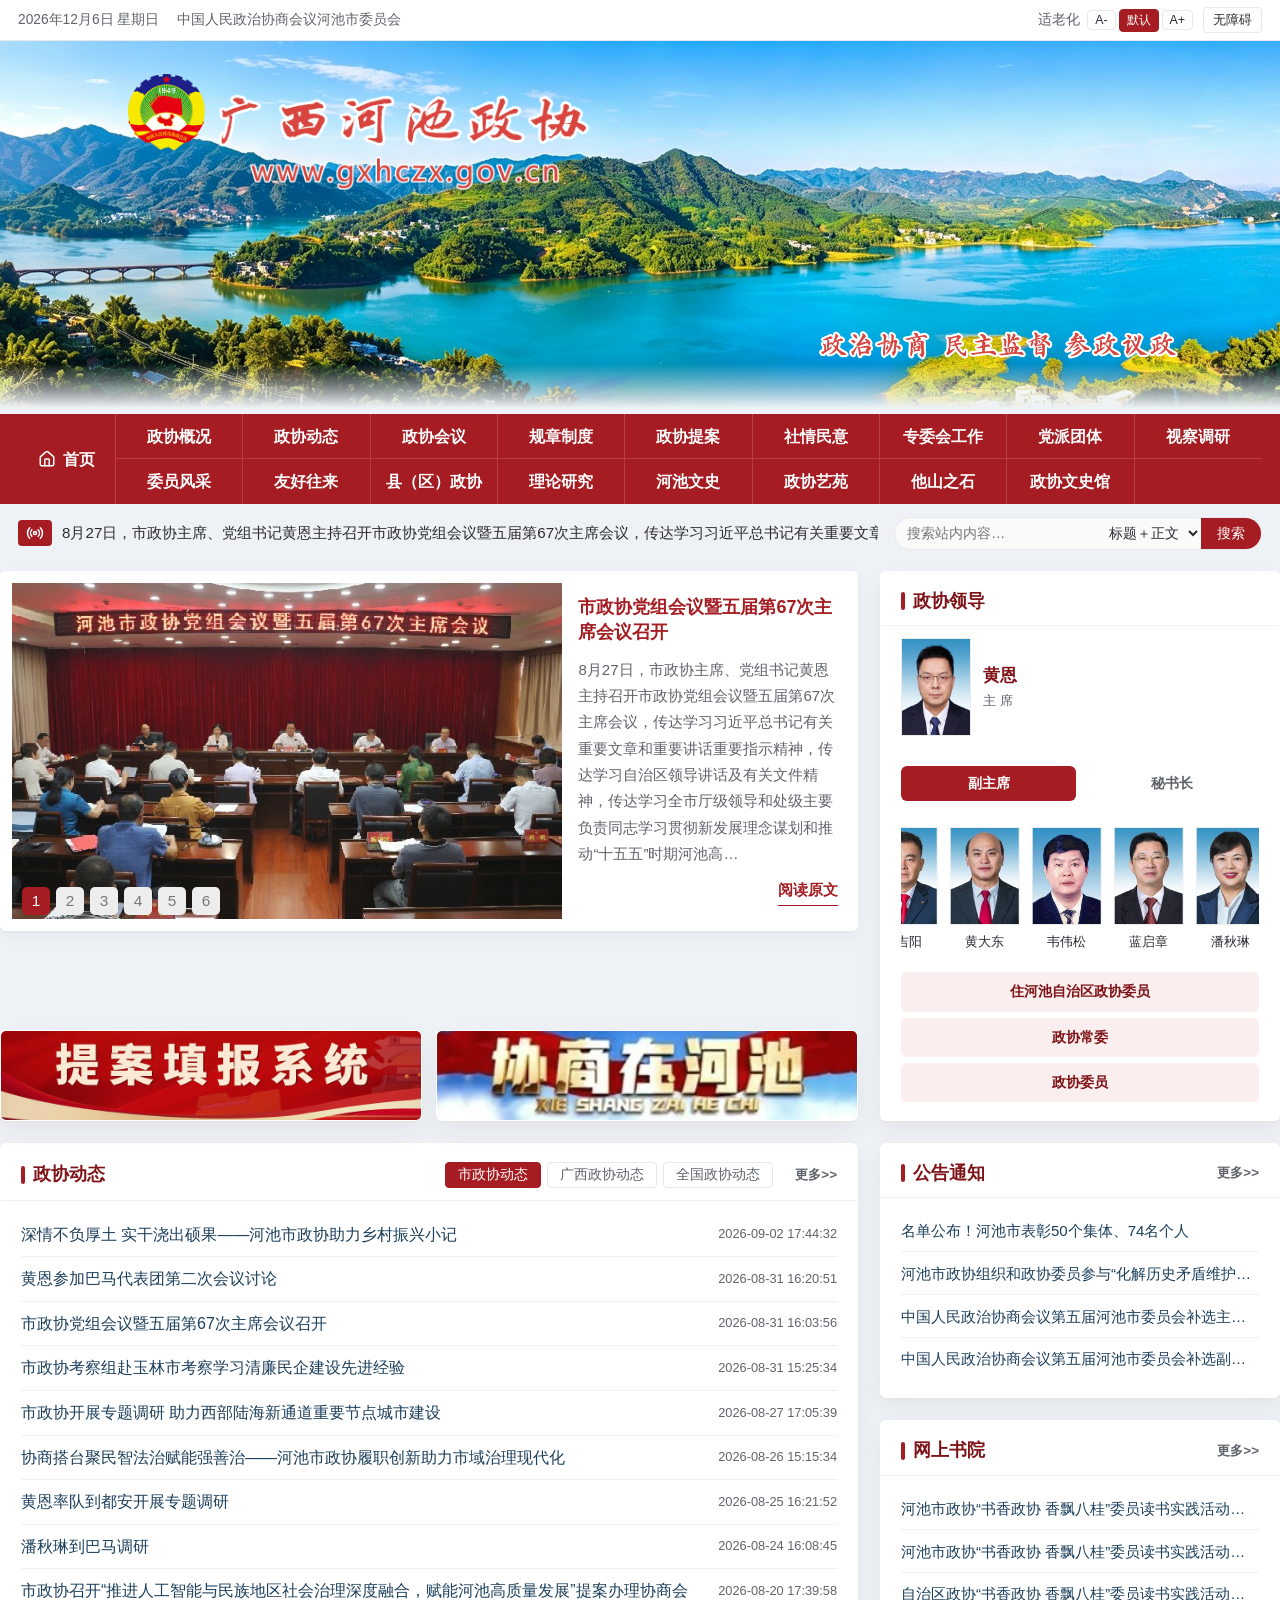
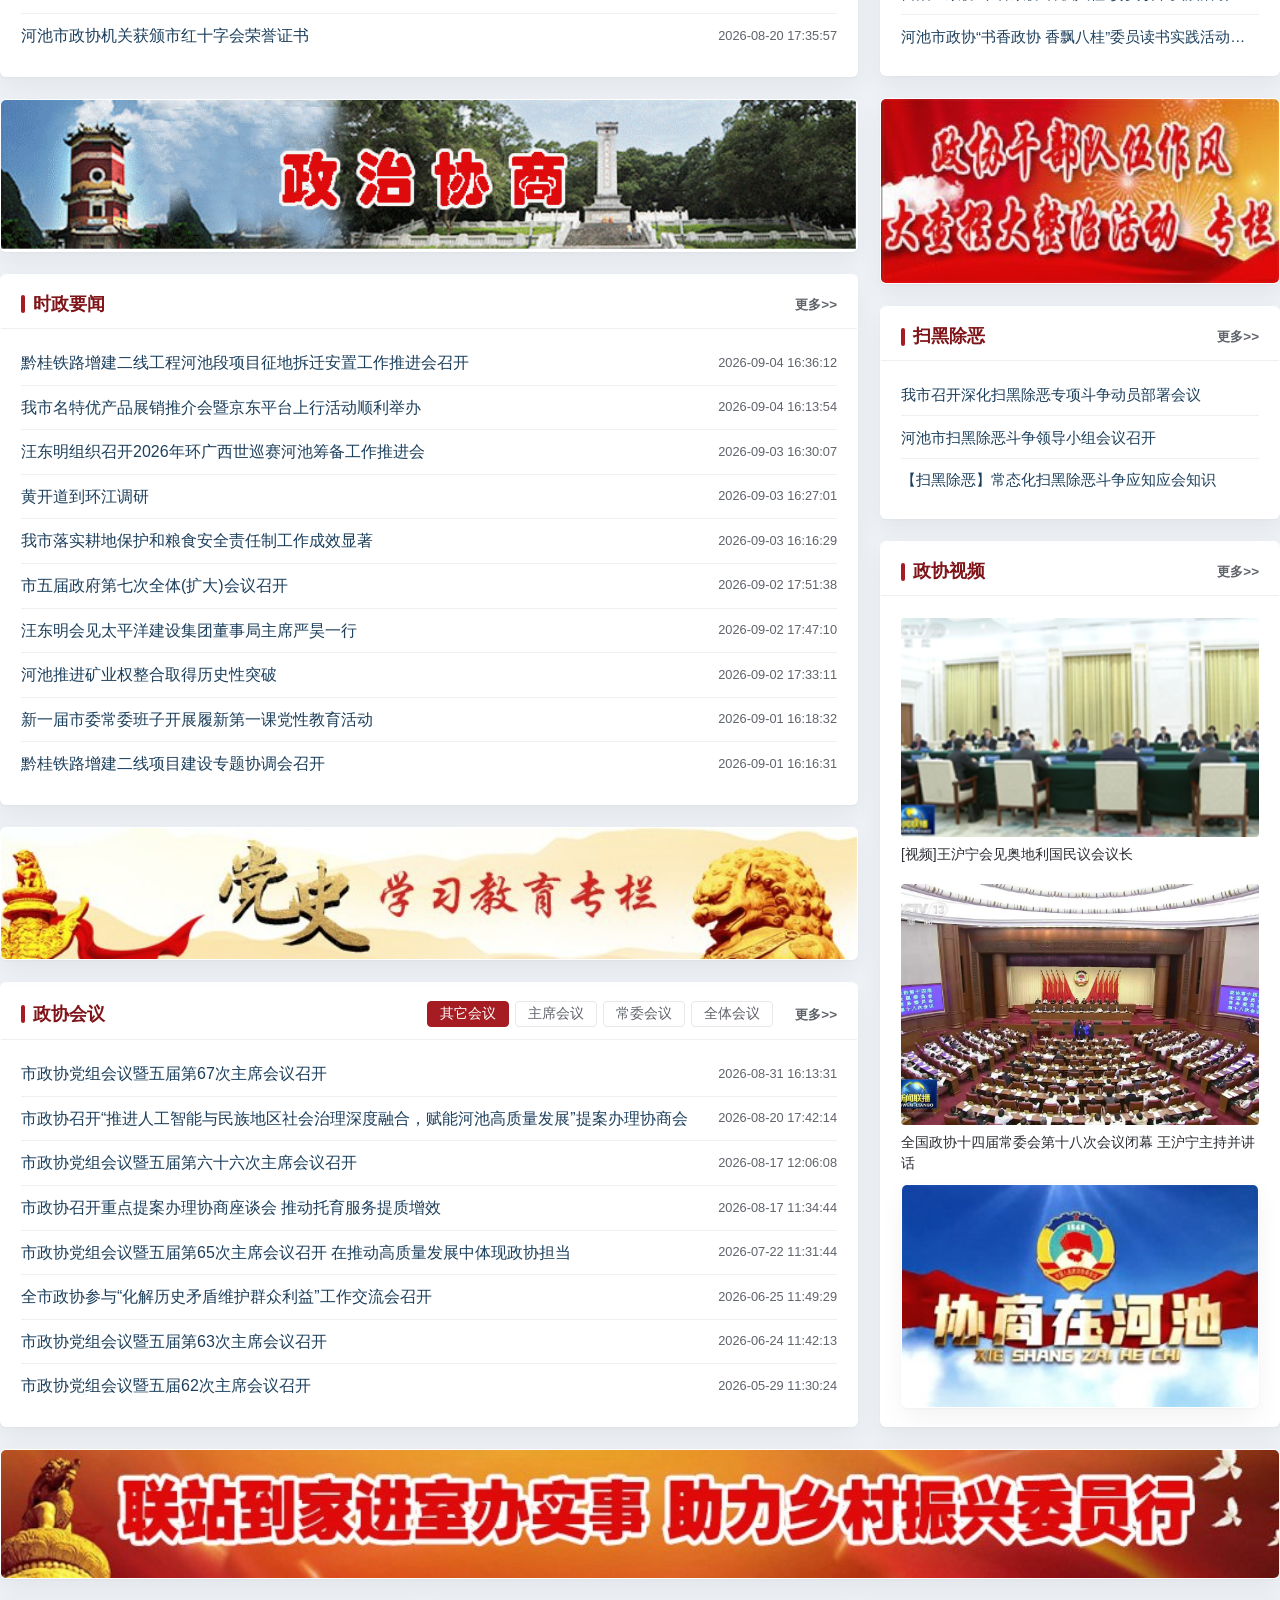
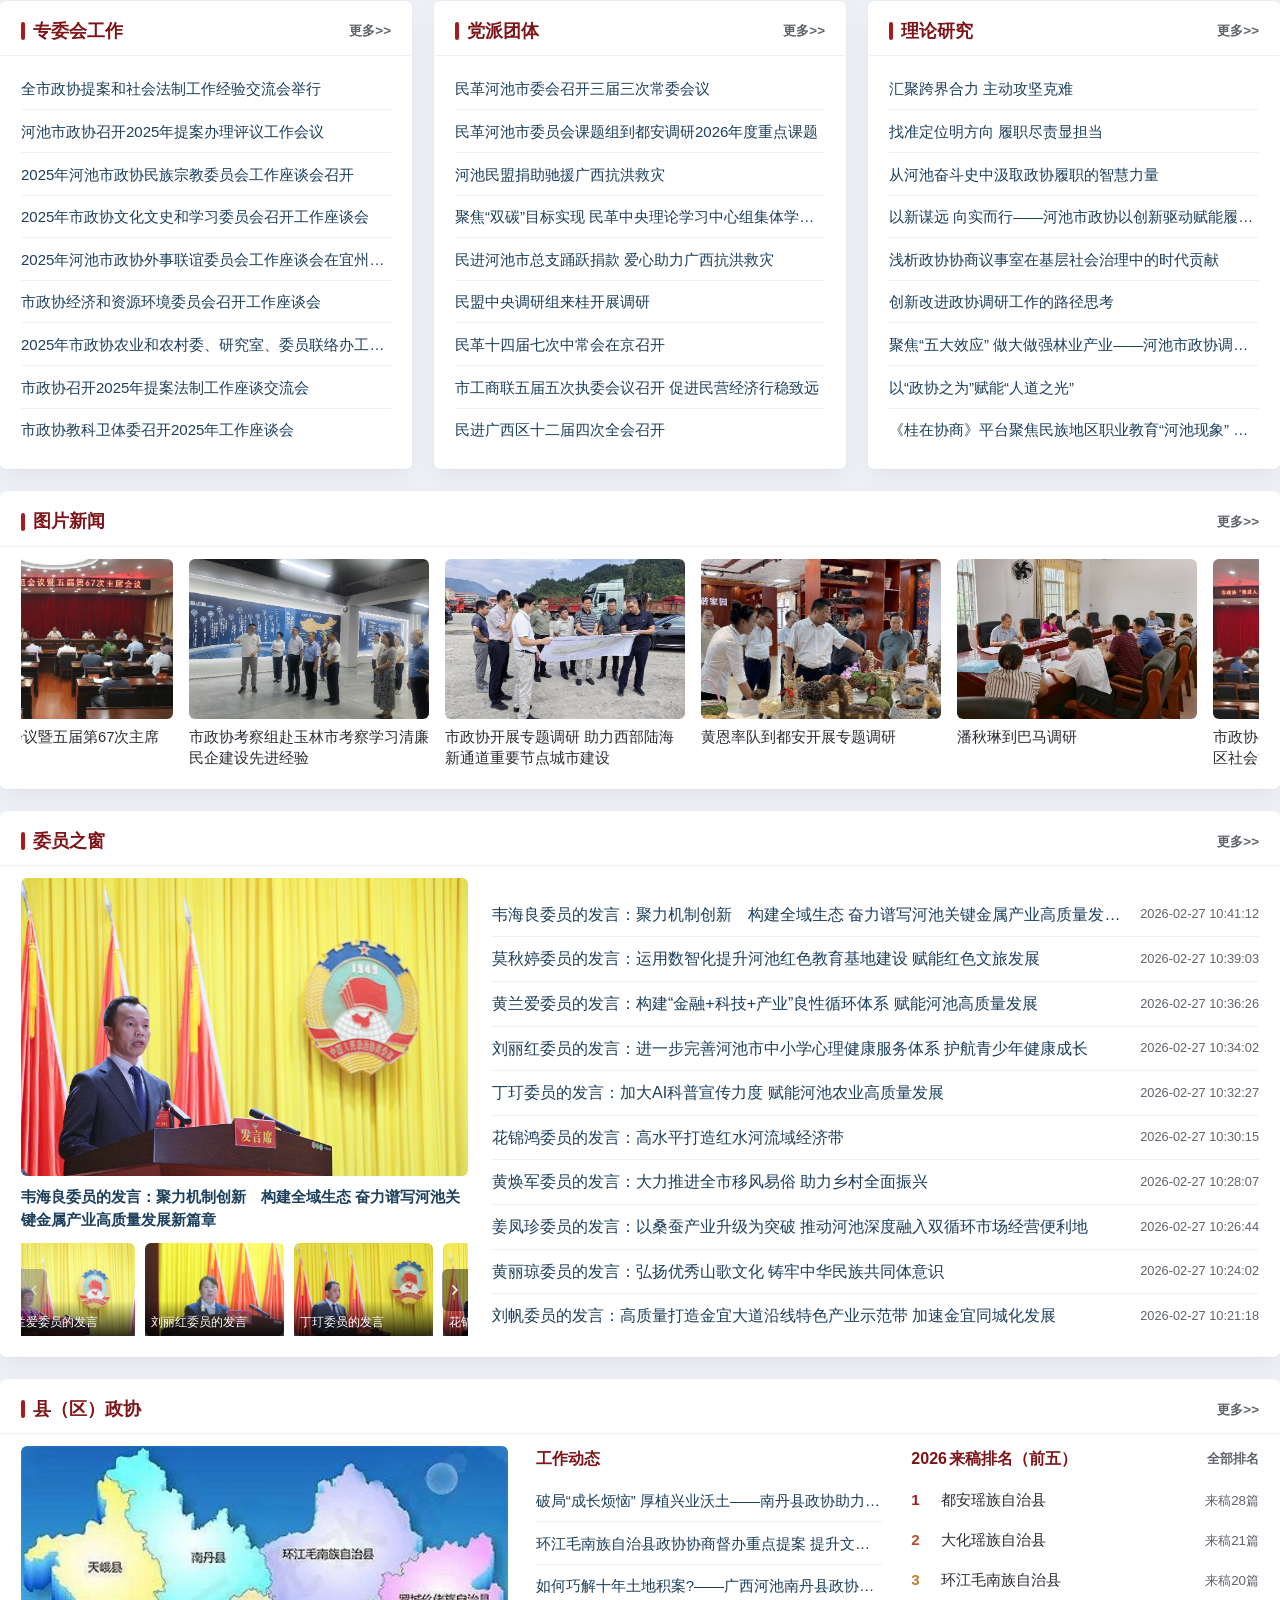
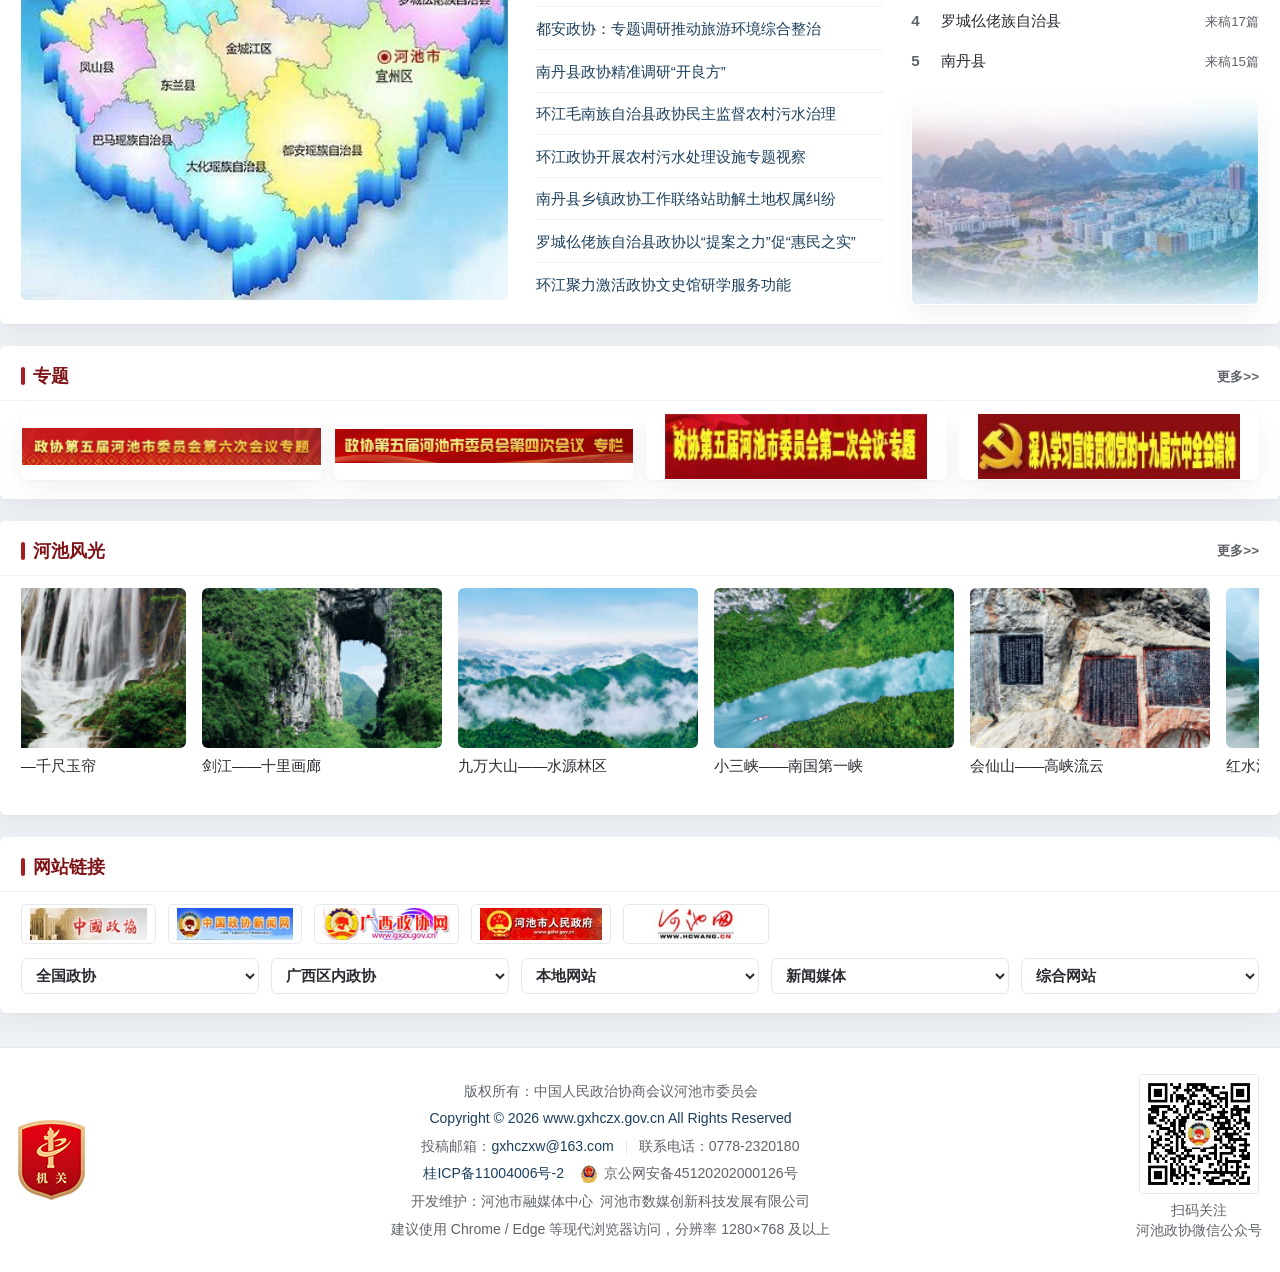
==== commit 9ca20479: "fix(frontend): 修复首页导航悬停不可见、专题横幅裁切与县区地图死链 三处首页上用户直接看得见的问题，都是本轮在浏览器里实测出来的：  - 导航「首页」格悬停时底色转深、字色却被全局 a:" ====
--- a/frontend/home/index.html
+++ b/frontend/home/index.html
@@ -237,19 +237,21 @@
               <div class="county-map">
                 <img src="images/map.jpg" alt="河池市县（区）政协地图，点击区域跳转对应县（区）政协网站">
                 <map name="imgMap" id="imgMap">
-                  <area shape="poly" coords="154,156,180,144,178,127,193,121,225,145,249,148,244,160,251,176,209,173,178,203" href="#" alt="金城江政协网" title="金城江政协网" />
-                  <area shape="poly" coords="234,184,257,182,258,151,280,151,291,137,306,155,319,150,322,168,347,170,344,180,370,198,350,212,332,203,304,263,295,225,261,198,240,199" href="#" alt="宜州政协网" title="宜州政协网" />
+                  <area shape="poly" coords="154,156,180,144,178,127,193,121,225,145,249,148,244,160,251,176,209,173,178,203" alt="金城江政协网" title="金城江政协网" />
+                  <area shape="poly" coords="234,184,257,182,258,151,280,151,291,137,306,155,319,150,322,168,347,170,344,180,370,198,350,212,332,203,304,263,295,225,261,198,240,199" alt="宜州政协网" title="宜州政协网" />
                   <area shape="poly" coords="295,121,352,83,369,83,380,74,384,83,380,100,364,113,372,120,388,116,390,129,376,130,360,146,363,159,350,164,337,157,330,163,325,161,321,140,306,145,296,120" href="http://lc.gxhczx.gov.cn/" target="_blank" rel="noopener" alt="罗城政协网" title="罗城政协网" />
                   <area shape="poly" coords="203,86,240,73,249,38,277,23,320,86,286,103,277,142,211,127" href="http://hj.gxhczx.gov.cn/" target="_blank" rel="noopener" alt="环江政协网" title="环江政协网" />
                   <area shape="poly" coords="75,23,100,5,139,71,166,60,201,100,168,122,173,138,166,142,160,131,121,139,113,122,125,115,103,67,93,65,90,43,96,38,93,31,84,32" href="http://nd.gxhczx.gov.cn/" target="_blank" rel="noopener" alt="南丹政协网" title="南丹政协网" />
                   <area shape="poly" coords="23,79,70,63,65,31,72,29,113,113,106,117,110,127,77,134,70,129,53,141,50,163,30,144,49,128,30,103,34,96" href="http://te.gxhczx.gov.cn/" target="_blank" rel="noopener" alt="天峨政协网" title="天峨政协网" />
                   <area shape="poly" coords="114,182,100,136,115,134,122,159,138,149,170,209,114,226,105,204,91,206,89,193" href="http://dl.gxhczx.gov.cn/" target="_blank" rel="noopener" alt="东兰政协网" title="东兰政协网" />
-                  <area shape="poly" coords="101,213,134,291,48,242,81,211" href="#" alt="巴马政协网" title="巴马政协网" />
-                  <area shape="poly" coords="21,166,39,161,55,172,59,166,61,151,98,146,99,166,105,176,79,193,79,203,50,224" href="#" alt="凤山政协网" title="凤山政协网" />
+                  <area shape="poly" coords="101,213,134,291,48,242,81,211" alt="巴马政协网" title="巴马政协网（暂未开通独立站点）" />
+                  <area shape="poly" coords="21,166,39,161,55,172,59,166,61,151,98,146,99,166,105,176,79,193,79,203,50,224" alt="凤山政协网" title="凤山政协网（暂未开通独立站点）" />
                   <area shape="poly" coords="234,297,193,253,193,214,218,184,237,211,262,208,287,236,292,267,226,300" href="http://da.gxhczx.gov.cn/" target="_blank" rel="noopener" alt="都安政协网" title="都安政协网" />
                   <area shape="poly" coords="127,254,178,211,181,266,194,271,197,289,222,308,218,323,175,341" href="http://dh.gxhczx.gov.cn/" target="_blank" rel="noopener" alt="大化政协网" title="大化政协网" />
                 </map>
-                <svg class="county-svg" viewBox="0 0 400 373" preserveAspectRatio="none" aria-hidden="true">
+                <!-- 地图的点击层是这里逐块生成的多边形（<area> 在 Chromium 里不可聚焦），
+                     键盘要能用就不挂 aria-hidden；分组名给读屏一个入口说明。 -->
+                <svg class="county-svg" viewBox="0 0 400 373" preserveAspectRatio="none" role="group" aria-label="县（区）政协网站入口">
                   <defs>
                     <filter id="countyFeather" x="-30%" y="-30%" width="160%" height="160%">
                       <feGaussianBlur stdDeviation="2.2"/>
--- a/frontend/home/css/style.css
+++ b/frontend/home/css/style.css
@@ -59,7 +59,10 @@
   position: absolute; left: -999px; top: 0;
   background: var(--primary); color: #fff; padding: 8px 14px; z-index: 999;
 }
-.skip-link:focus { left: 8px; top: 8px; }
+/* 跳转链接本身是红底白字：焦点与悬停时都要锁住字色，否则被全局 a:hover 改成红字，
+   红底红字 1.0:1 完全看不见（2026-09-15 修，与导航「首页」格同一根因）。 */
+.skip-link:focus,
+.skip-link:hover { left: 8px; top: 8px; color: #fff; }
 :focus-visible { outline: 3px solid #4a90d9; outline-offset: 2px; border-radius: 3px; }
 /* 仅供读屏：轮换图摘要视觉截断后，完整文字仍可被辅助技术读取 */
 .sr-only {
@@ -186,7 +189,11 @@
   transition: transform 0.18s ease, background-color 0.15s ease;
 }
 .nav-home svg { display: block; }
-.nav-home:hover { background: var(--primary-dark); }
+/* 悬停时底色转深，字色必须显式锁成白色：全局 a:hover 会把字色改成主色，
+   落在深红底上只有 1.39:1，「首页」两字与图标几乎看不见（2026-09-15 修）。 */
+.nav-home:hover { background: var(--primary-dark); color: #fff; }
+/* 导航区（红底）里的链接悬停一律白字：把这条约定写显式，避免再被全局 a:hover 盖成红字 */
+.site-nav a:hover { color: #fff; }
 .nav-rows { flex: 1; min-width: 0; display: flex; flex-direction: column; }
 .nav-row { display: grid; grid-template-columns: repeat(9, minmax(0, 1fr)); }
 .nav-row a {
@@ -260,6 +267,14 @@
   border: none; background: var(--primary); color: #fff; padding: 6px 16px;
   cursor: pointer; font-size: 0.9em;
 }
+/* 公告停用（后台「滚动公告」页勾选）后：滚条连图标整条收掉，只留搜索框。
+   搜索框仍贴右（右边缘与显示态在同一处），宽度从 341px 放宽到 560px——向左长出来；
+   横栏高度不变（同一行里本来就数搜索框最高），所以页面不会“跳”。
+   第一条规则不能省：横栏是 flex，滚条没了以后剩下唯一的子项会默认贴左。
+   窄屏（≤640px）本来就是竖排、搜索框占满整行，收掉滚条只是少一行。 */
+.run-bar-inner.is-search-only { justify-content: flex-end; }
+.run-bar-inner.is-search-only .run-search { width: min(560px, 100%); }
+.run-bar-inner.is-search-only .run-search input[type="text"] { flex: 1 1 auto; min-width: 0; }
 
 /* ============ 通用区块 ============ */
 .section-card {
@@ -581,6 +596,14 @@
 }
 .county-region:hover { fill: rgba(255, 255, 255, 0.25); filter: url(#countyFeather); }
 .county-region.active { fill: rgba(165, 29, 34, 0.28); transform: scale(1.1); filter: url(#countyFeather); }
+/* 键盘焦点：SVG 多边形拿不到浏览器默认焦点环，这里显式给描边＋高亮 */
+.county-region:focus-visible {
+  outline: 2px solid var(--link); outline-offset: 1px;
+  fill: rgba(255, 255, 255, 0.25);
+}
+/* 「暂未开通」的县区：不给可点的指针，悬停只做极轻反馈，避免看起来能点却没反应 */
+.county-region.is-disabled { cursor: default; }
+.county-region.is-disabled:hover { fill: rgba(0, 0, 0, 0.08); }
 .county-grid { display: grid; grid-template-columns: repeat(3, 1fr); gap: 8px; }
 .county-tag {
   border: 1px solid var(--border); border-radius: 6px; padding: 8px 6px; text-align: center;
@@ -622,10 +645,13 @@
 /* 专题横条 */
 .topic-strip { display: grid; grid-template-columns: repeat(4, 1fr); gap: 12px; }
 .topic-item {
-  position: relative; border-radius: var(--radius); overflow: hidden; background: #eee; display: block;
+  position: relative; border-radius: var(--radius); overflow: hidden; background: var(--card); display: block;
   border: 1px solid transparent; box-shadow: var(--shadow-card);
 }
-.topic-item img { width: 100%; aspect-ratio: 360 / 78; object-fit: cover; object-position: center; filter: saturate(0.86); transition: transform 0.3s; }
+/* 专题横幅整幅显示（contain）：四张原图比例并不一致——243×60、1200×150、1500×170。
+   原先按容器比例 cover 裁切，1200×150 那张横向要切掉约 42%，横幅两端的字被切没
+   （2026-09-15 修）。要恢复满幅观感，需甲方按同一比例重出图。 */
+.topic-item img { width: 100%; aspect-ratio: 360 / 78; object-fit: contain; object-position: center; filter: saturate(0.86); transition: transform 0.3s; }
 .topic-item:hover img { transform: scale(1.04); }
 
 /* 河池风光 */
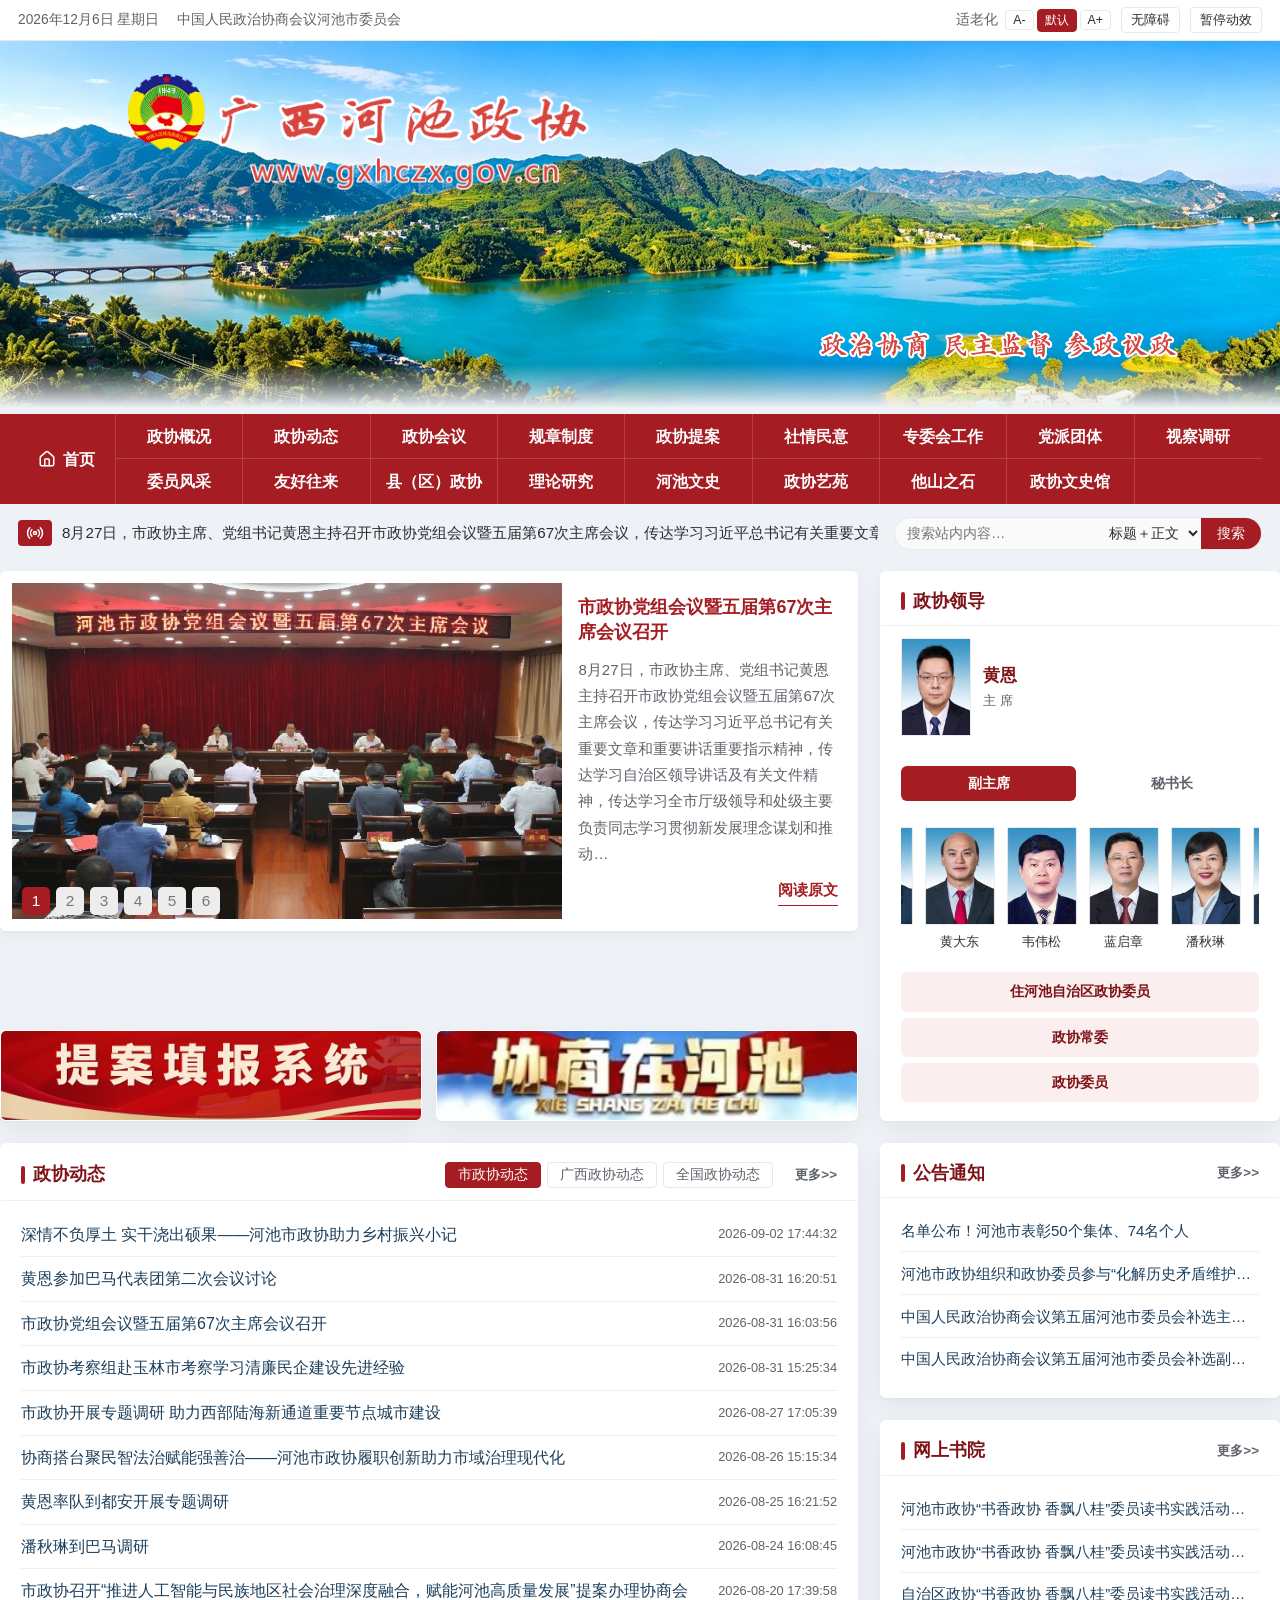
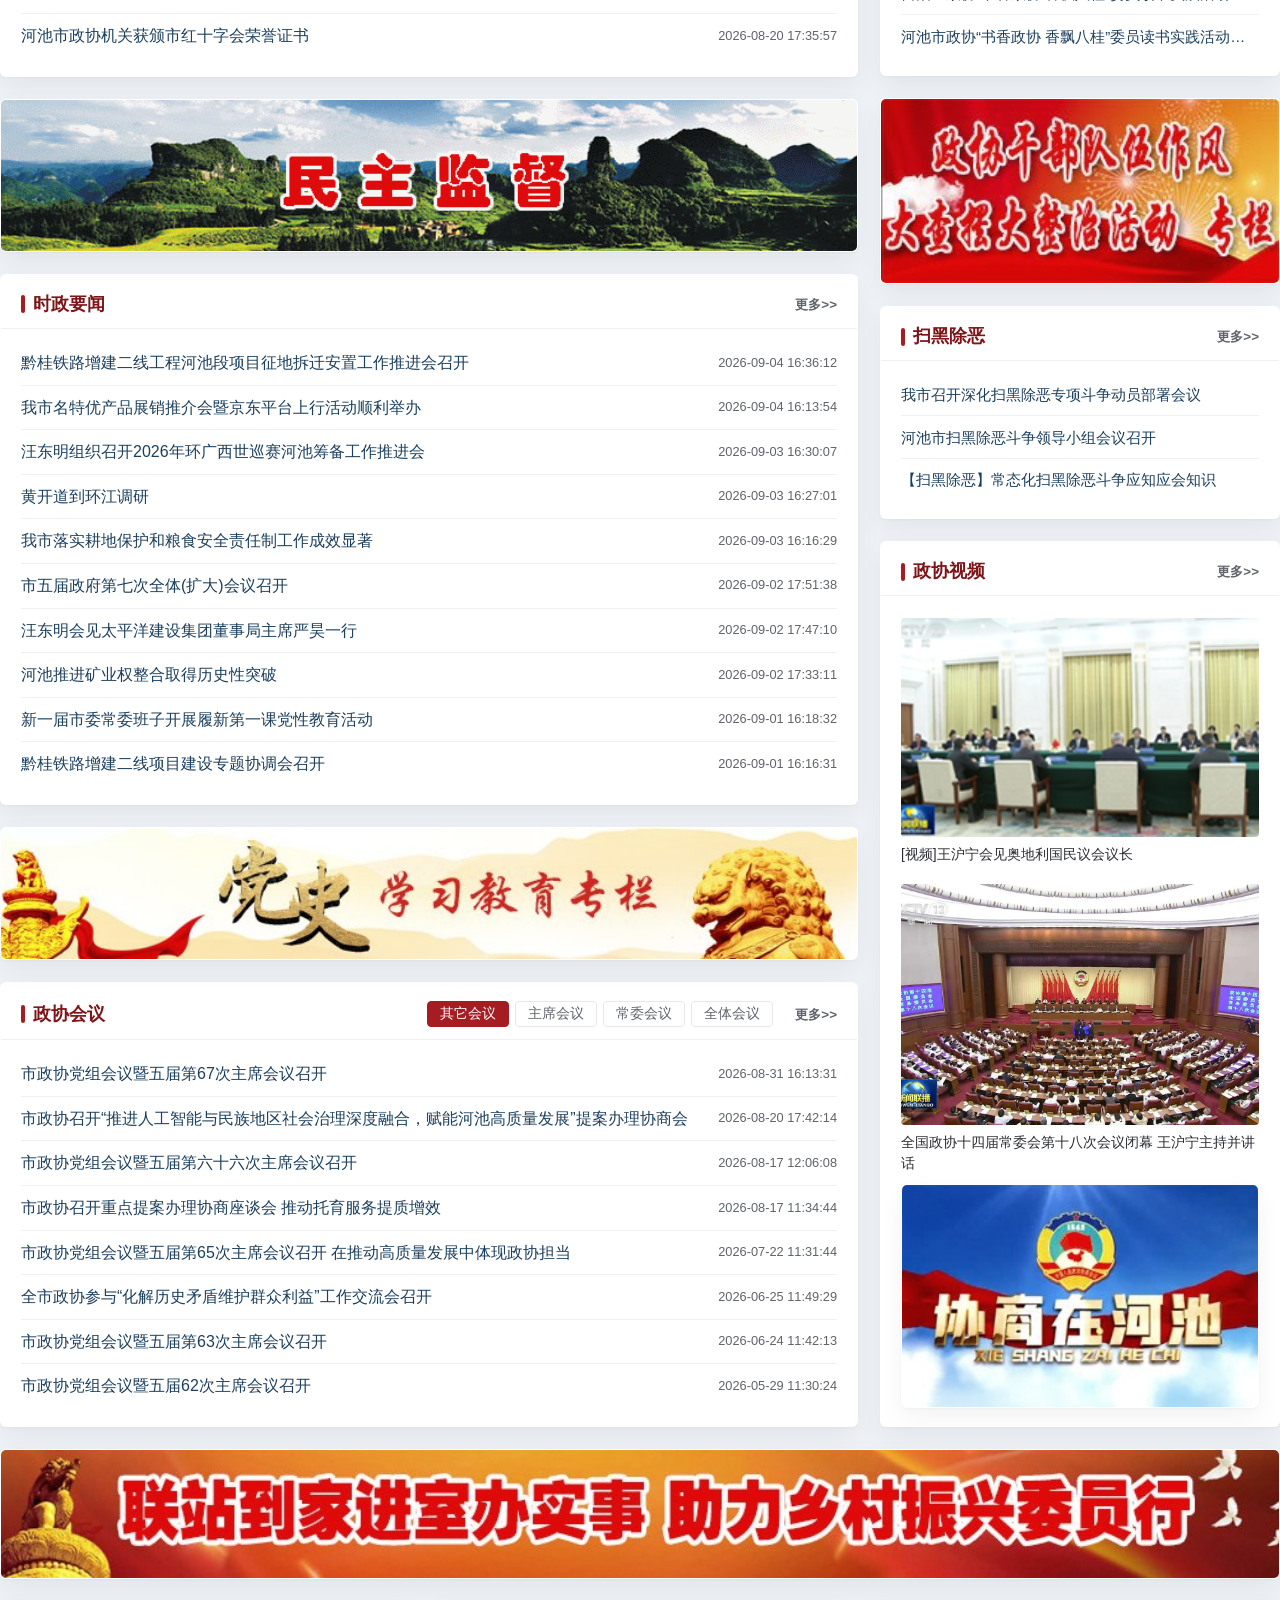
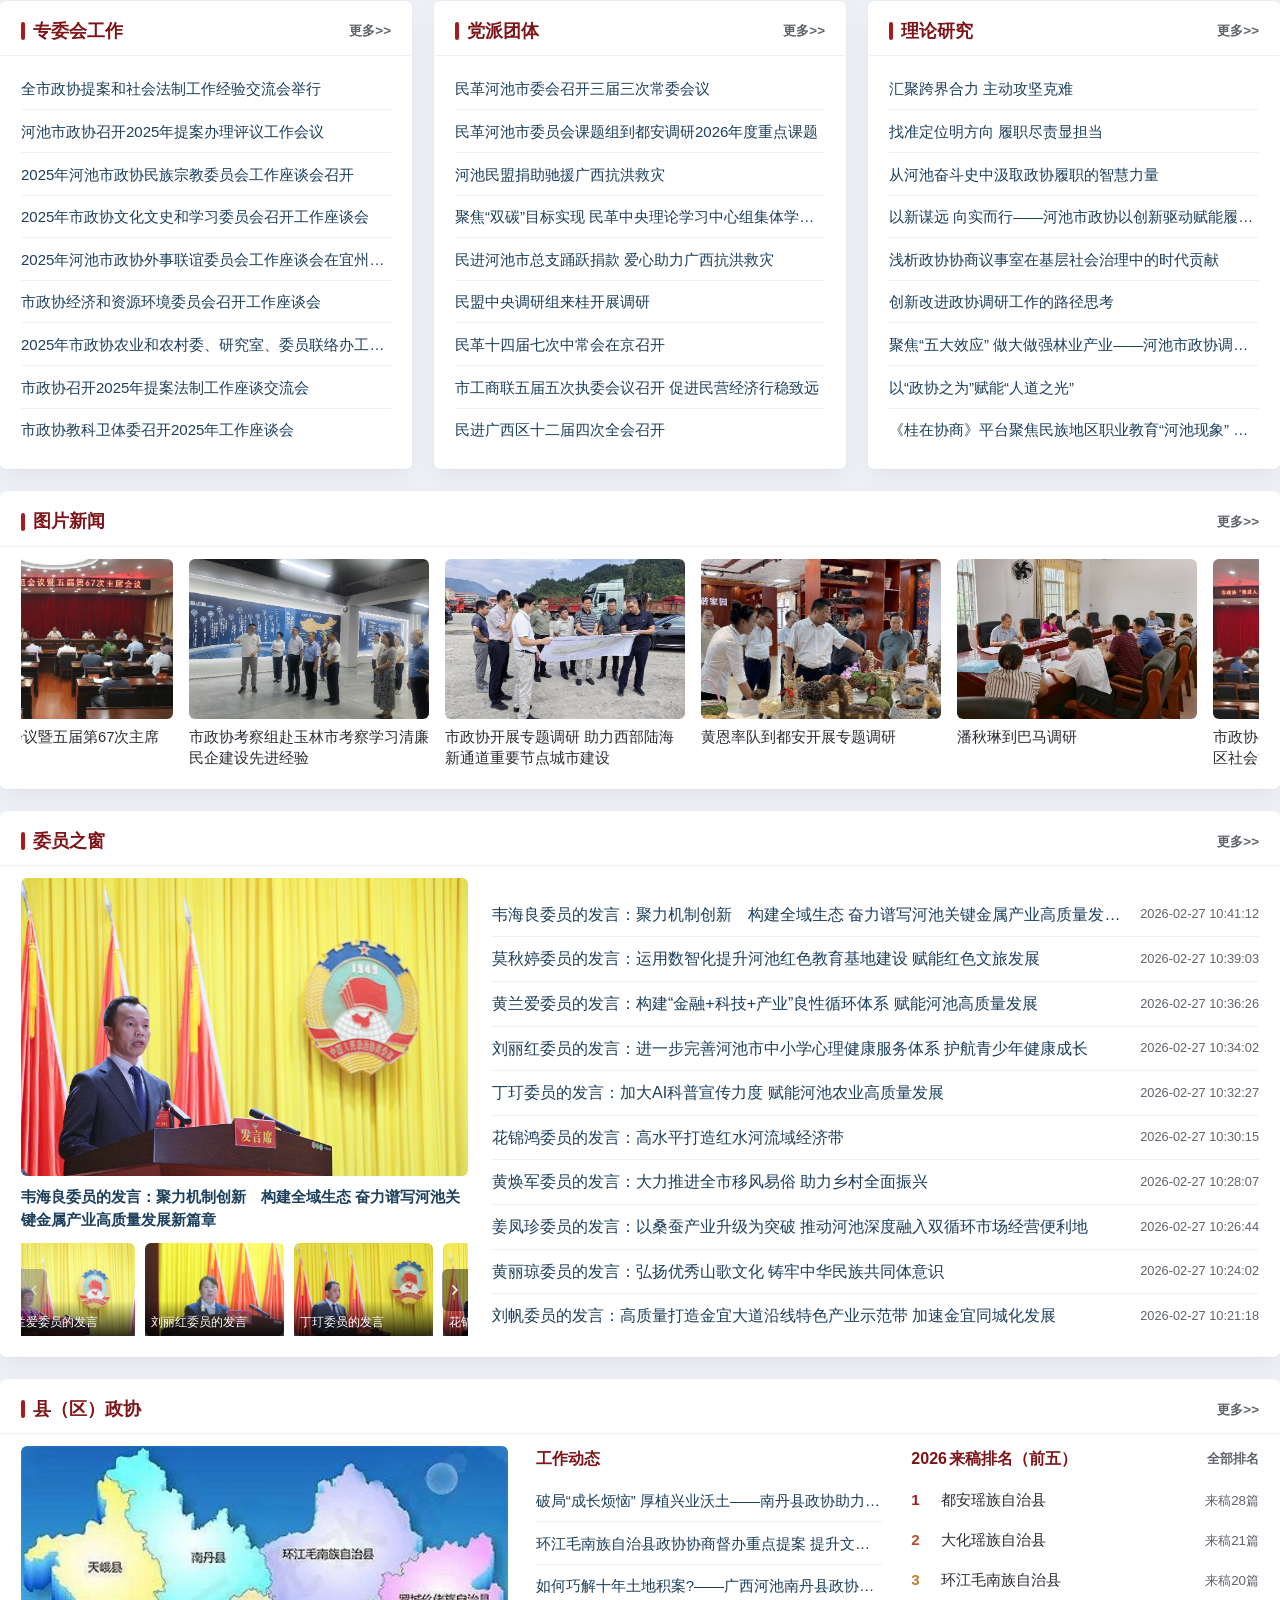
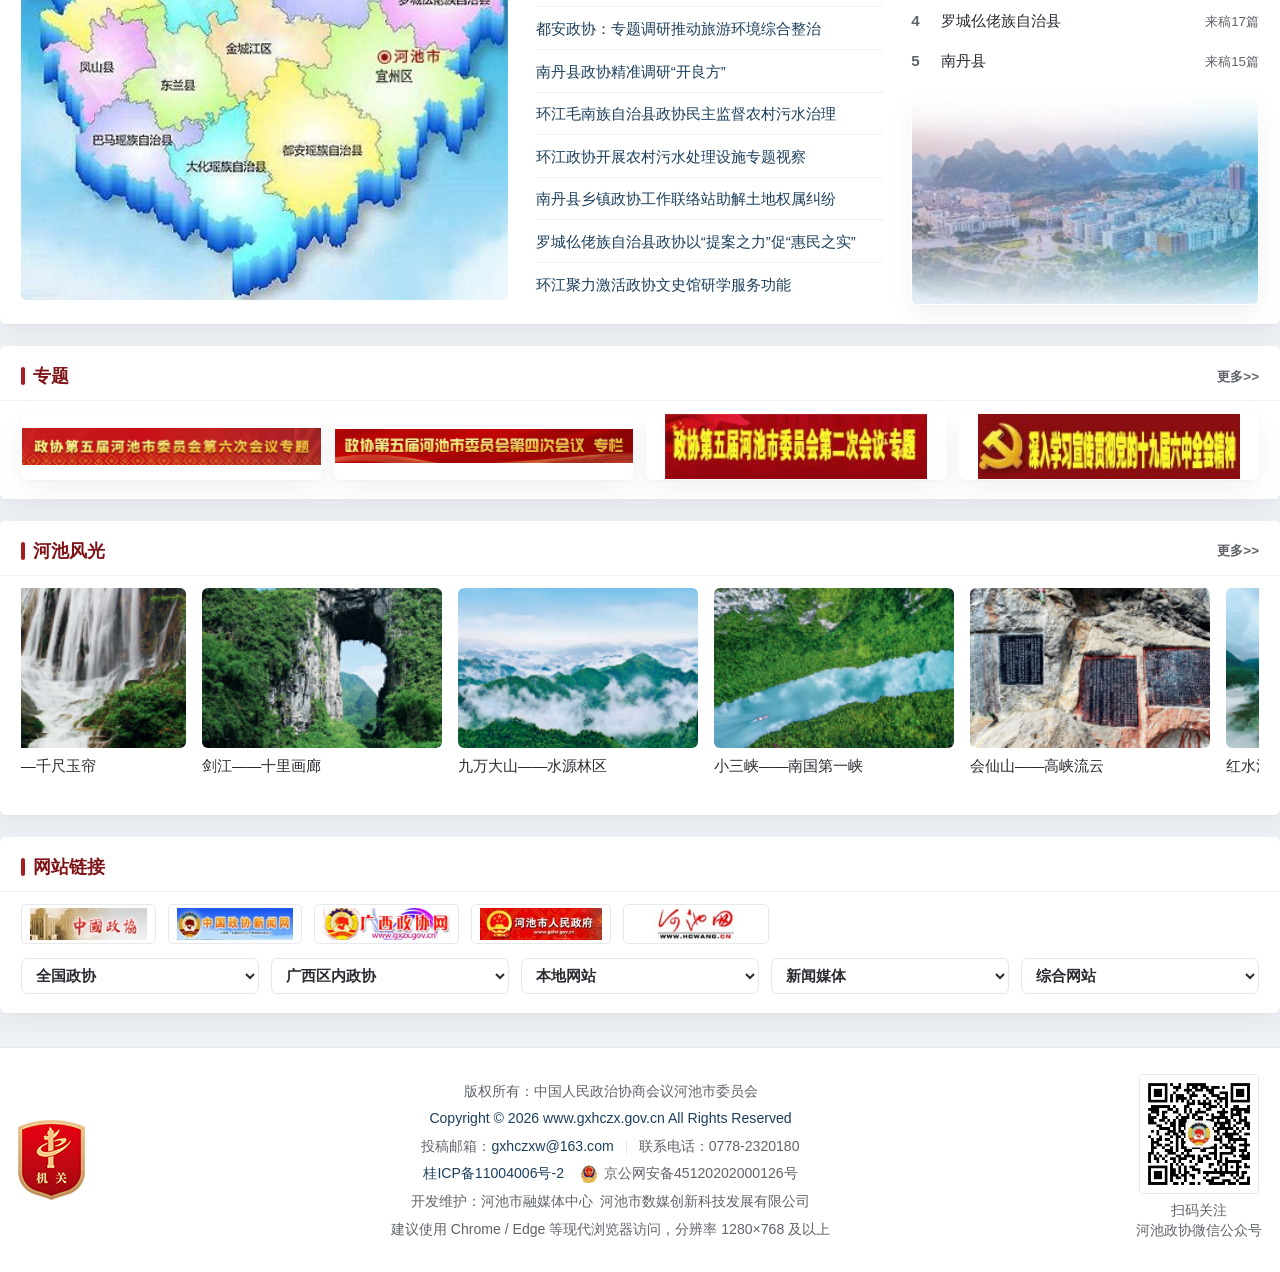
==== commit 5d8a0b48: "feat(frontend): 首页补 h1、tab/导航语义、暂停动效总开关与移动端回程路 来自首页 UI/UX 评审（.impeccable/critique）里除配色与裁切之外的那批问题——无障" ====
--- a/frontend/home/index.html
+++ b/frontend/home/index.html
@@ -6,6 +6,7 @@
   <meta name="description" content="广西河池政协网 - 中国人民政治协商会议河池市委员会官方门户">
   <title>广西河池政协网 · 首页</title>
   <link rel="stylesheet" href="css/style.css">
+  <script src="js/motion-toggle.js"></script>
   <script>
     /* 由栏目页/详情页点“首页”回来时，站头先按收缩态渲染，再由 js/header-fold.js
        播放展开动画，避免全幅站头在换页瞬间闪现；直接打开首页不触发。 */
@@ -32,6 +33,7 @@
           <button type="button" data-font="large" aria-label="放大字号">A+</button>
         </div>
         <button type="button" class="contrast-btn" id="contrastBtn" aria-label="切换高对比度">无障碍</button>
+        <button type="button" class="motion-btn" id="motionBtn" aria-label="暂停页面自动动效" aria-pressed="false">暂停动效</button>
       </div>
     </div>
   </div>
@@ -61,10 +63,12 @@
         <span></span><span></span><span></span>
       </button>
     </div>
-    <nav class="site-nav" id="siteNav">
+    <nav class="site-nav" id="siteNav" aria-label="主导航">
       <div class="container nav-wrap">
         <a class="nav-home" id="navHome" aria-label="返回首页"></a>
-        <div class="nav-rows" id="navRows" role="menubar" aria-label="主导航"></div>
+        <!-- 这里原本写 role="menubar"，但子项是普通 <a>、没有 menuitem，也没有方向键支持：
+           读屏会进入菜单模式却操作不了。一排栏目链接用 <nav> 的默认语义即可（2026-09-15）。 -->
+        <div class="nav-rows" id="navRows"></div>
       </div>
     </nav>
 
@@ -91,6 +95,10 @@
   </div>
 
   <main id="main">
+    <!-- 首页此前没有任何 h1：站名只是站头图里的位图 + 品牌栏里的 <strong>，而品牌栏
+         （.header-inner）在宽屏是 display:none，读屏与搜索引擎都拿不到页面主题。
+         这里给一个读屏可见、视觉隐藏的站点标题（图案站徽标站的通行做法，2026-09-15 修）。 -->
+    <h1 class="sr-only">广西河池政协网</h1>
     <div class="container page-container">
 
       <!-- 首屏：要闻轮播 + 政协领导 -->
--- a/frontend/home/css/style.css
+++ b/frontend/home/css/style.css
@@ -92,10 +92,13 @@
   border-radius: 4px; padding: 2px 7px; cursor: pointer; font-size: 0.9em;
 }
 .font-tools button.active { background: var(--primary); border-color: var(--primary); color: #fff; }
-.contrast-btn {
+.contrast-btn,
+.motion-btn {
   border: 1px solid var(--border); background: var(--card); color: var(--text);
   border-radius: 4px; padding: 3px 9px; cursor: pointer;
 }
+/* 动效总开关：按下态＝已暂停自动动效，用主色实心，与「无障碍」按钮同款式同尺寸 */
+.motion-btn[aria-pressed="true"] { background: var(--primary); border-color: var(--primary); color: #fff; }
 /* ============ 站点头部 ============ */
 .site-header { background: transparent; }
 .masthead {
@@ -226,7 +229,10 @@
   animation: marquee 36s linear infinite; font-size: 0.95em;
 }
 .marquee-track span { padding-right: 48px; }
-.run-marquee:hover .marquee-track { animation-play-state: paused; }
+/* 滚条暂停的三个入口：鼠标移入、键盘焦点进入、顶部「暂停动效」总开关（html.motion-paused） */
+.run-marquee:hover .marquee-track,
+.run-marquee:focus-within .marquee-track,
+html.motion-paused .marquee-track { animation-play-state: paused; }
 @keyframes marquee { 0% { transform: translateX(0); } 100% { transform: translateX(-50%); } }
 
 /* 旧站条幅 → 克制化图文卡片 */
@@ -780,7 +786,8 @@
   .carousel-title a { font-size: 1.12em; }
   /* 摘要减为 2 行，让出高度容纳标题第 3 行（标题在移动端不截断） */
   .carousel-summary { -webkit-line-clamp: 2; }
-  .carousel-nav { left: 12px; right: 12px; width: auto; bottom: 210px; gap: 6px; }
+  /* 序号块放大到 44px 后一行会超宽，收窄左右内边距与间距，保证 6 个序号 + 播放键同排 */
+  .carousel-nav { left: 8px; right: 8px; width: auto; bottom: 210px; gap: 4px; }
   .carousel-dot { width: 24px; height: 24px; font-size: 0.86em; }
   .carousel-pause { width: 24px; height: 24px; }
   .carousel-arrow.next { right: 0; }
@@ -789,9 +796,23 @@
   .run-bar-inner { flex-direction: column; align-items: stretch; gap: 8px; }
   .run-search { width: 100%; }
   .run-search input[type="text"] { flex: 1; min-width: 0; }
-  .run-search select { flex: 0 0 auto; width: 60px; min-width: 60px; padding: 6px 2px 6px 6px; }
+  /* 检索范围下拉按内容宽度显示：原先固定 60px，「标题＋正文」被截成「标题」，
+     用户看不出还有别的范围可选（2026-09-15 修） */
+  .run-search select { flex: 0 0 auto; width: auto; min-width: 0; padding: 6px 6px; }
   .run-search button { flex: 0 0 auto; width: 54px; min-width: 54px; padding: 6px 0; }
   .image-flow { width: 46vw; margin-right: 12px; }
+  /* 触摸目标：适老化按钮、轮播序号与播放键放大到 44px（WCAG 2.5.5 AAA 的尺寸），
+     手机是主要阅读场景，手指点 24×24 的序号块太容易点错（2026-09-15 修）。
+     顶栏「适老化」三字标签在小屏收起，腾出宽度让四个按钮仍排在一行。 */
+  .font-tools > span { display: none; }
+  .font-tools button { min-width: 44px; min-height: 44px; padding: 0 8px; }
+  .contrast-btn,
+  .motion-btn { min-height: 44px; padding: 0 12px; }
+  .carousel-dot { width: 44px; height: 44px; border-radius: 6px; }
+  .carousel-pause { width: 44px; height: 44px; }
+  /* 不让 flex 把这两类控件压窄：44px 是给手指用的，压到 32px 就白改了 */
+  .carousel-dot,
+  .carousel-pause { flex: 0 0 auto; }
 }
 @media (max-width: 420px) {
   .container { padding: 0 12px; }
@@ -800,6 +821,22 @@
   .member-gallery-item { width: 44vw; margin-right: 12px; }
   .member-gallery-item img { width: 44vw; }
 }
+
+/* ---------- 回到顶部（首页） ----------
+   与内页 css/inner.css 的 .to-top 视觉一致：详情页早就有这个按钮，首页整页
+   6223px（手机 9904px）却没有回程路，改完两处保持一致（2026-09-15）。 */
+.to-top {
+  position: fixed; right: 20px; bottom: 24px; z-index: 900;
+  display: grid; place-items: center;
+  width: 44px; height: 44px; padding: 0;
+  font: inherit; font-size: 1.05em; line-height: 1;
+  color: #fff; background: rgba(165, 29, 34, 0.88);
+  border: 0; border-radius: 50%; box-shadow: 0 4px 14px rgba(0, 0, 0, 0.18); cursor: pointer;
+}
+.to-top:hover { background: var(--primary); }
+.to-top[hidden] { display: none; }
+/* 打印时不带出这个悬浮按钮（内页 css/inner.css 的打印块里也有同一条） */
+@media print { .to-top { display: none !important; } }
 
 /* 图片加载失败占位 */
 .img-fallback {
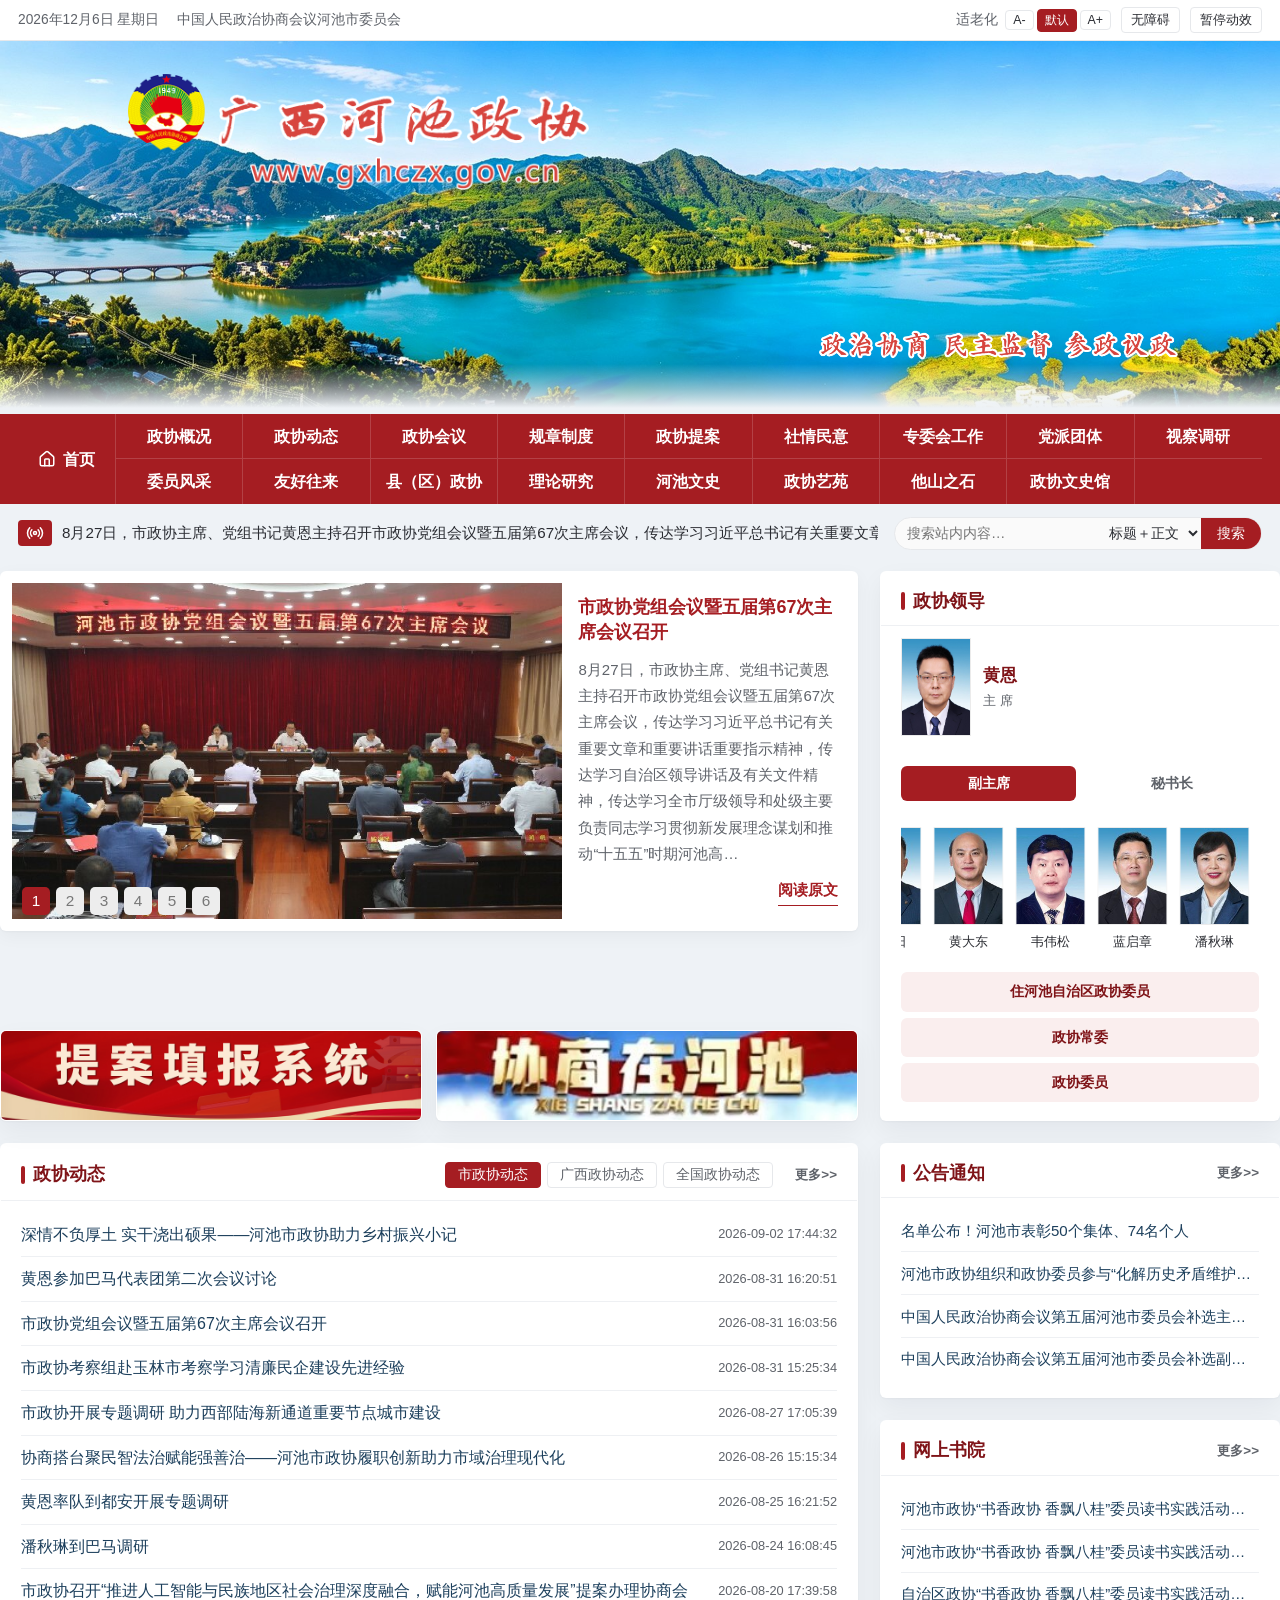
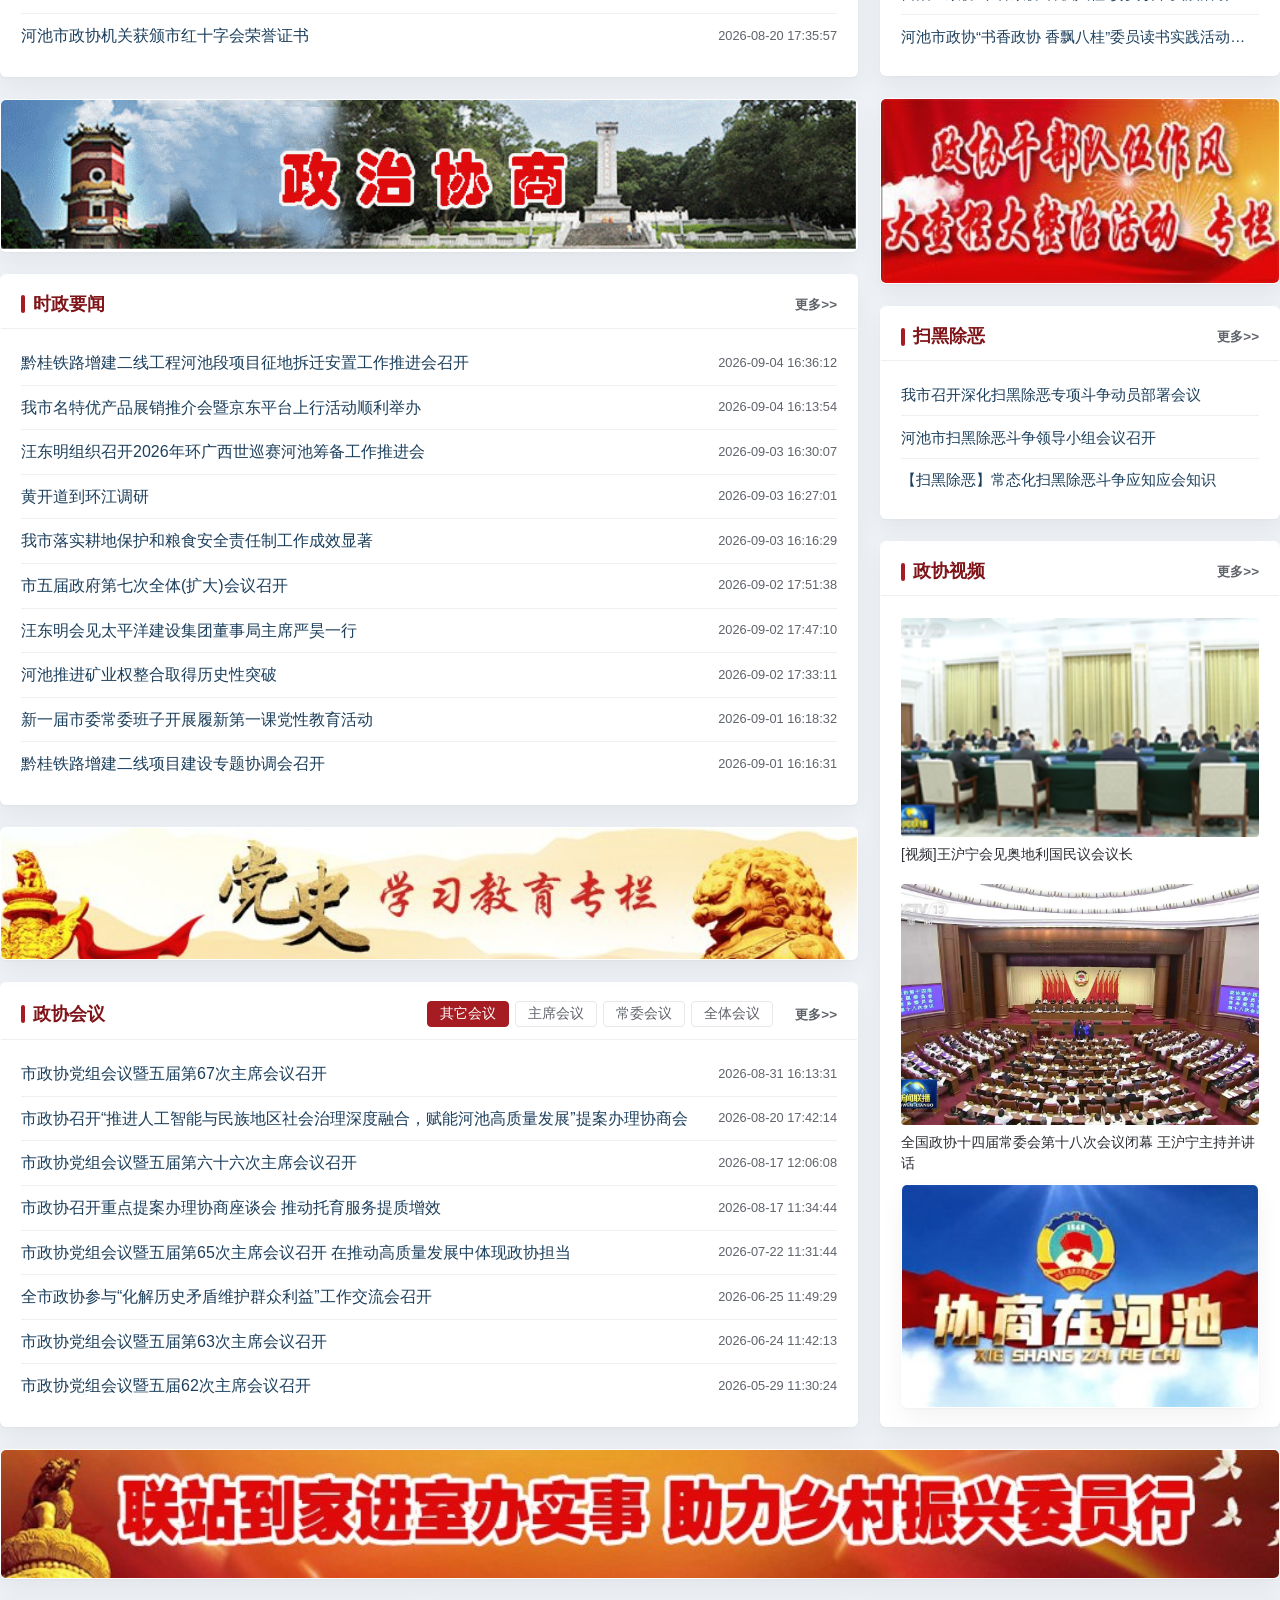
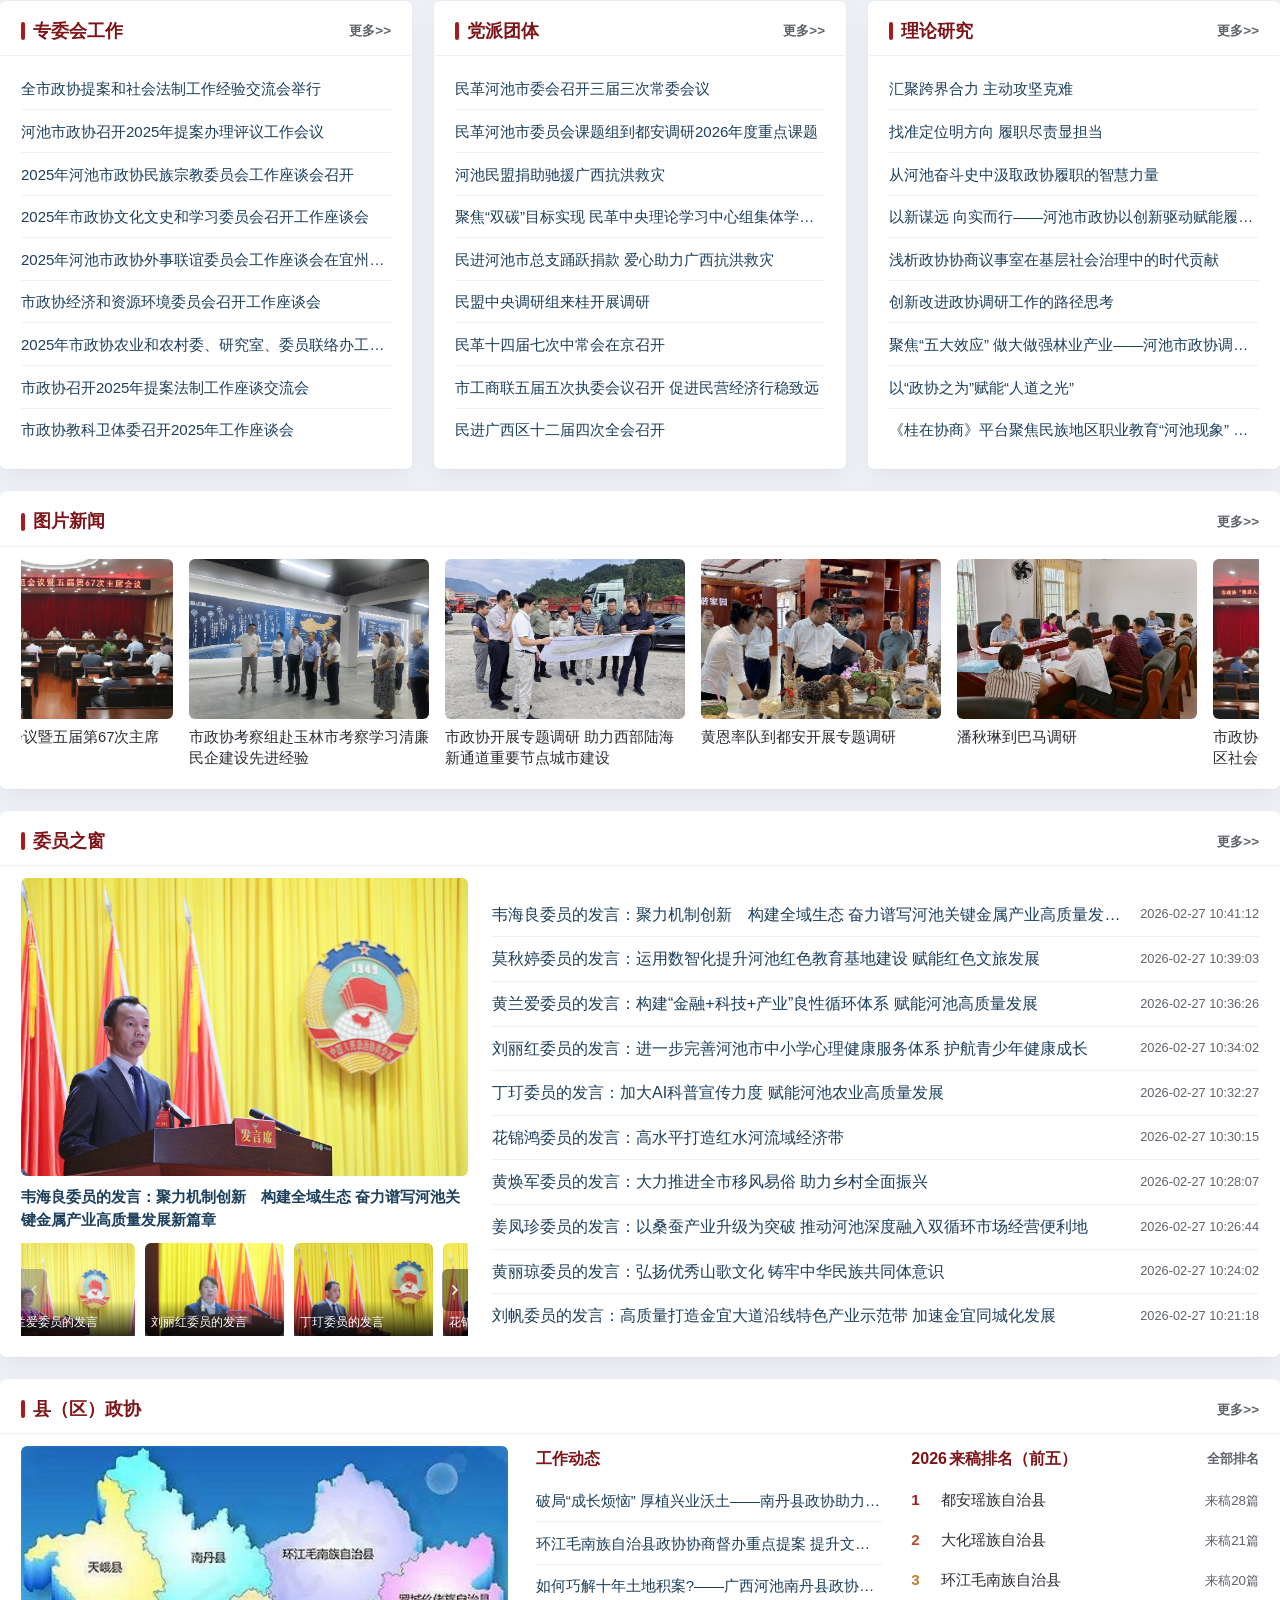
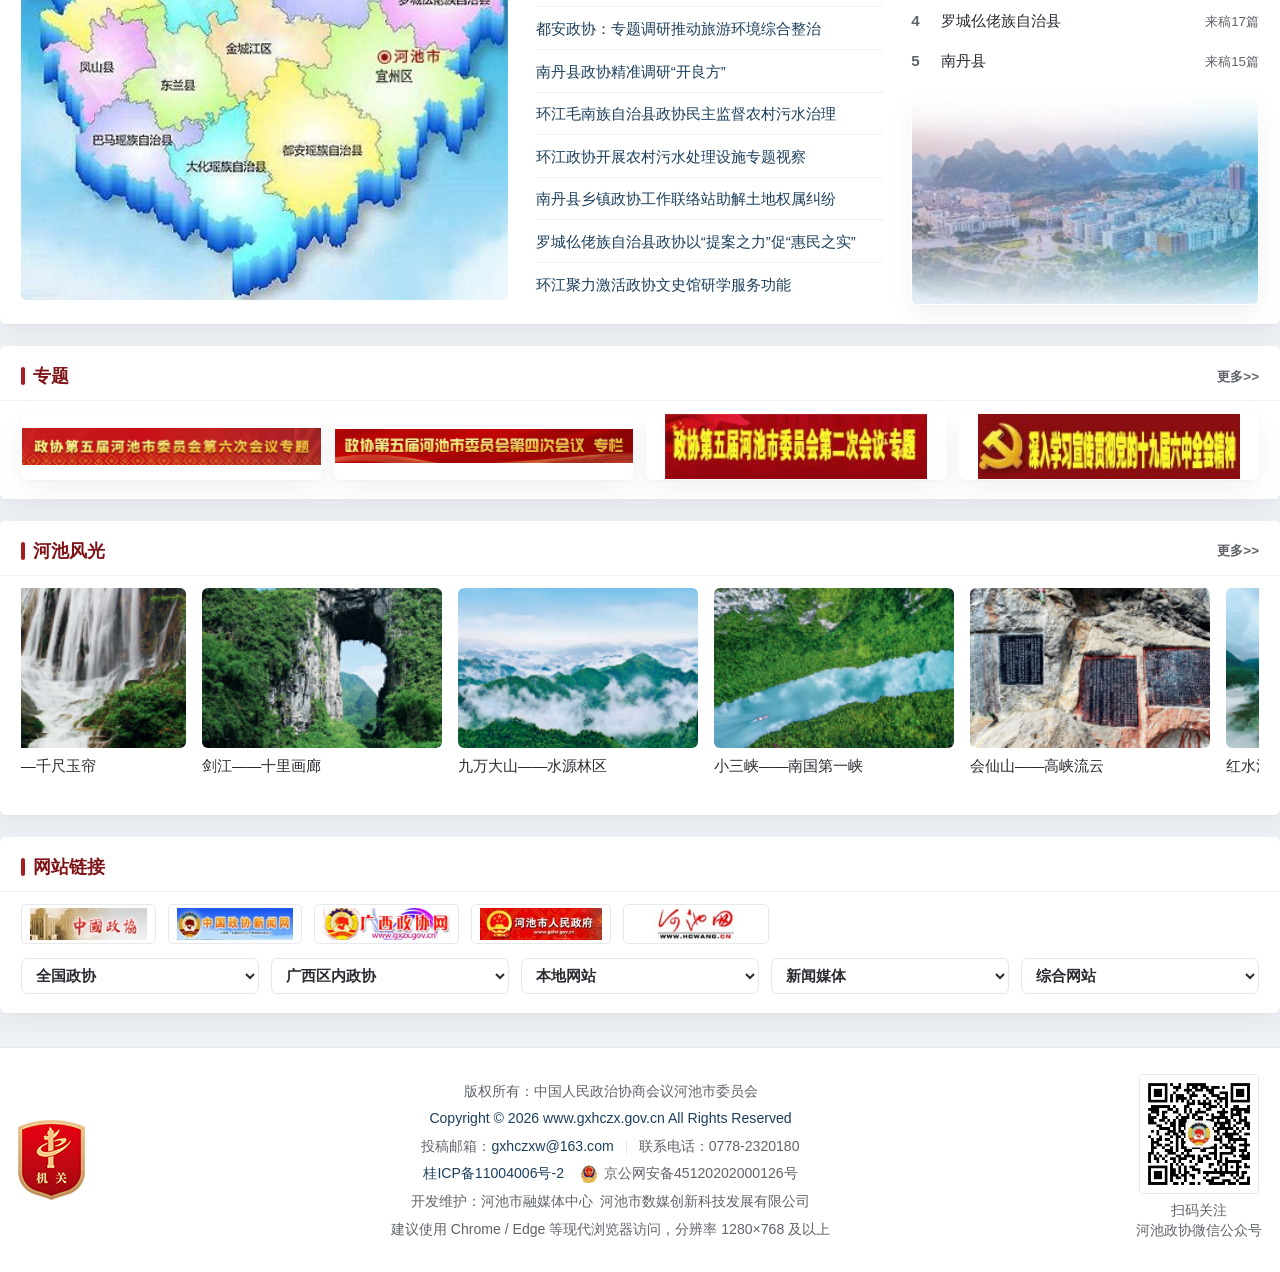
==== commit 1f425248: "fix(frontend): 首页「提案填报系统」条幅直达本站 /member 数据库 cms_home_banner 里 hero-1 存的是本站路径 /member，但前端的地址改写 abs() " ====
--- a/frontend/home/index.html
+++ b/frontend/home/index.html
@@ -106,6 +106,10 @@
         <div class="hero-main">
           <div class="hero-carousel" id="heroCarousel" aria-roledescription="轮播"></div>
           <div class="banner-strip" aria-label="专题条幅">
+            <!-- 「提案填报系统」条幅：接口可用时由 cms_home_banner 的 hero-1 覆盖（现为本站
+                 /member，直达提案系统）；这条写死的地址只在接口不可用时生效，所以留在
+                 「政协提案」栏目页上——纯静态托管（GitHub Pages 这类没有 PHP 的环境）
+                 没有 /member 这个应用，写成 /member 会 404，栏目页则始终打得开。 -->
             <a class="banner-item" data-banner="hero-1" href="channel.html?id=501">
               <img src="images/2026091102.jpg" alt="提案填报系统">
             </a>
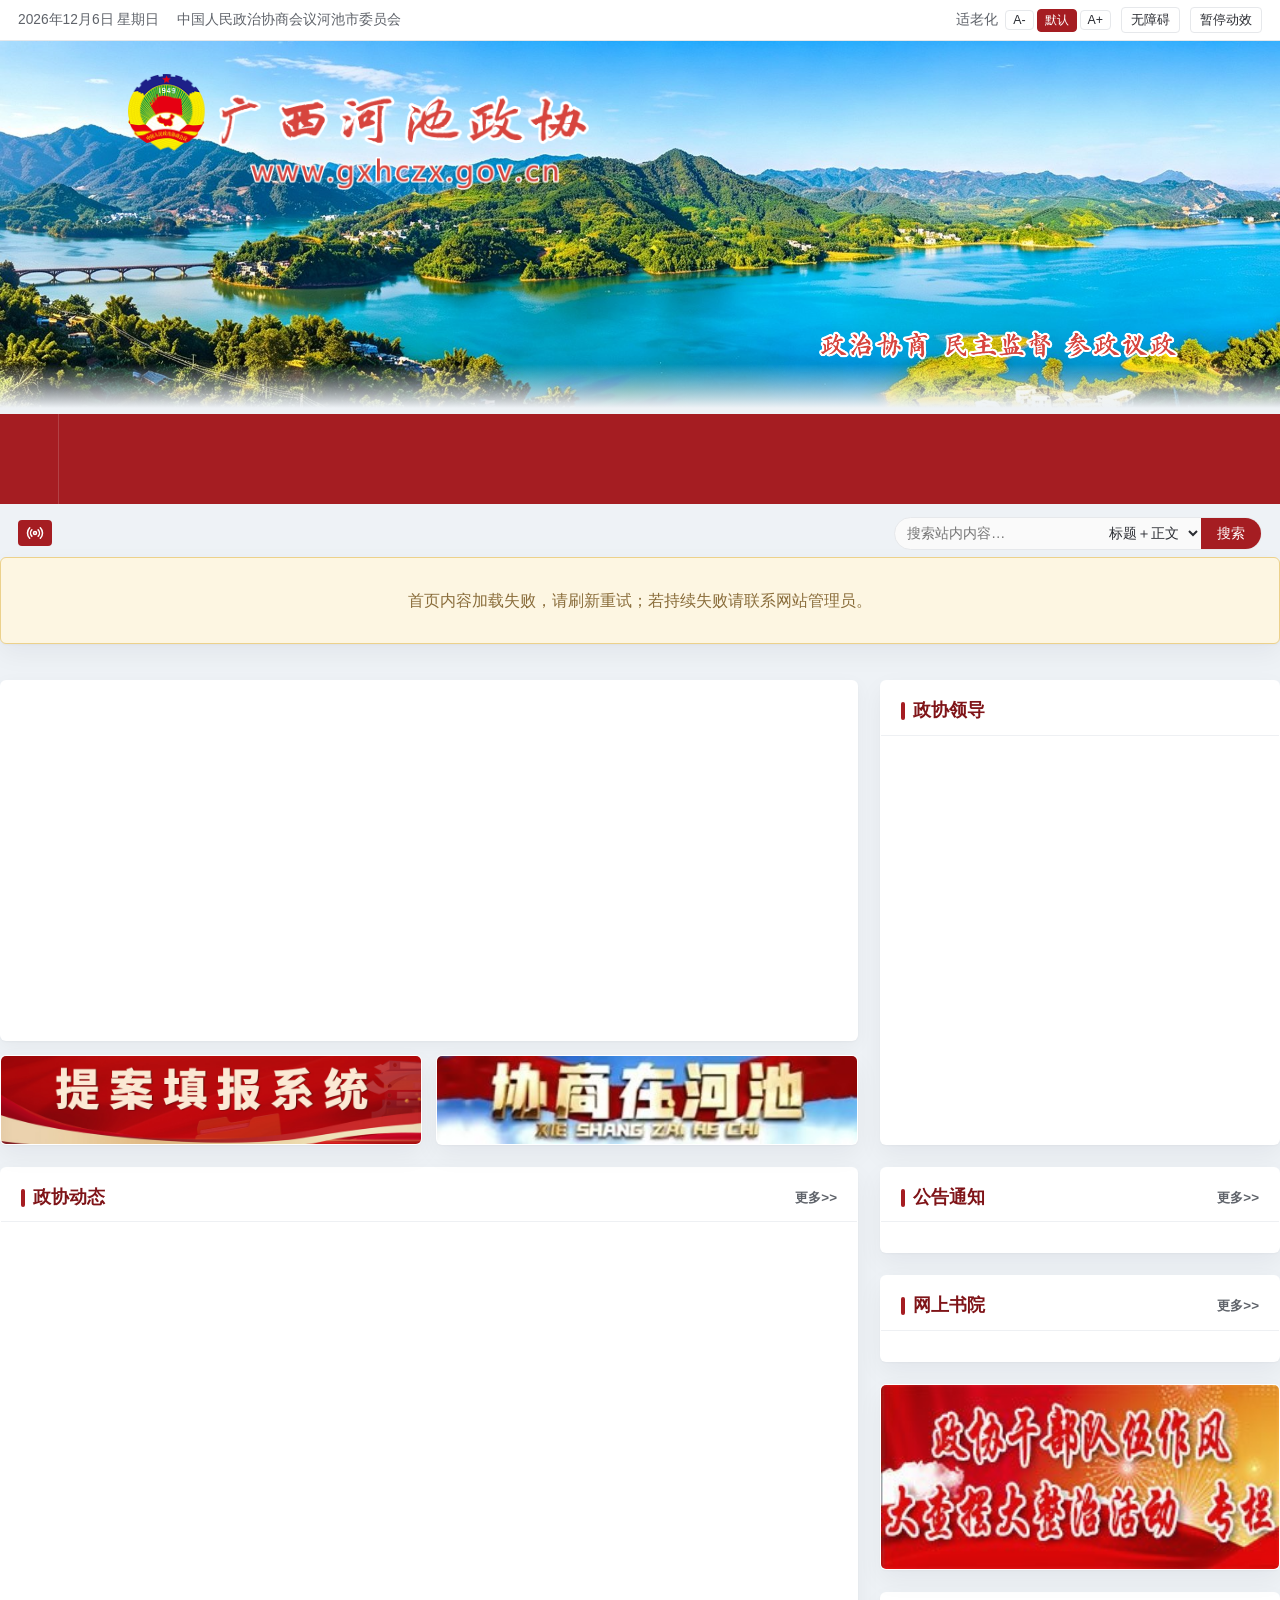
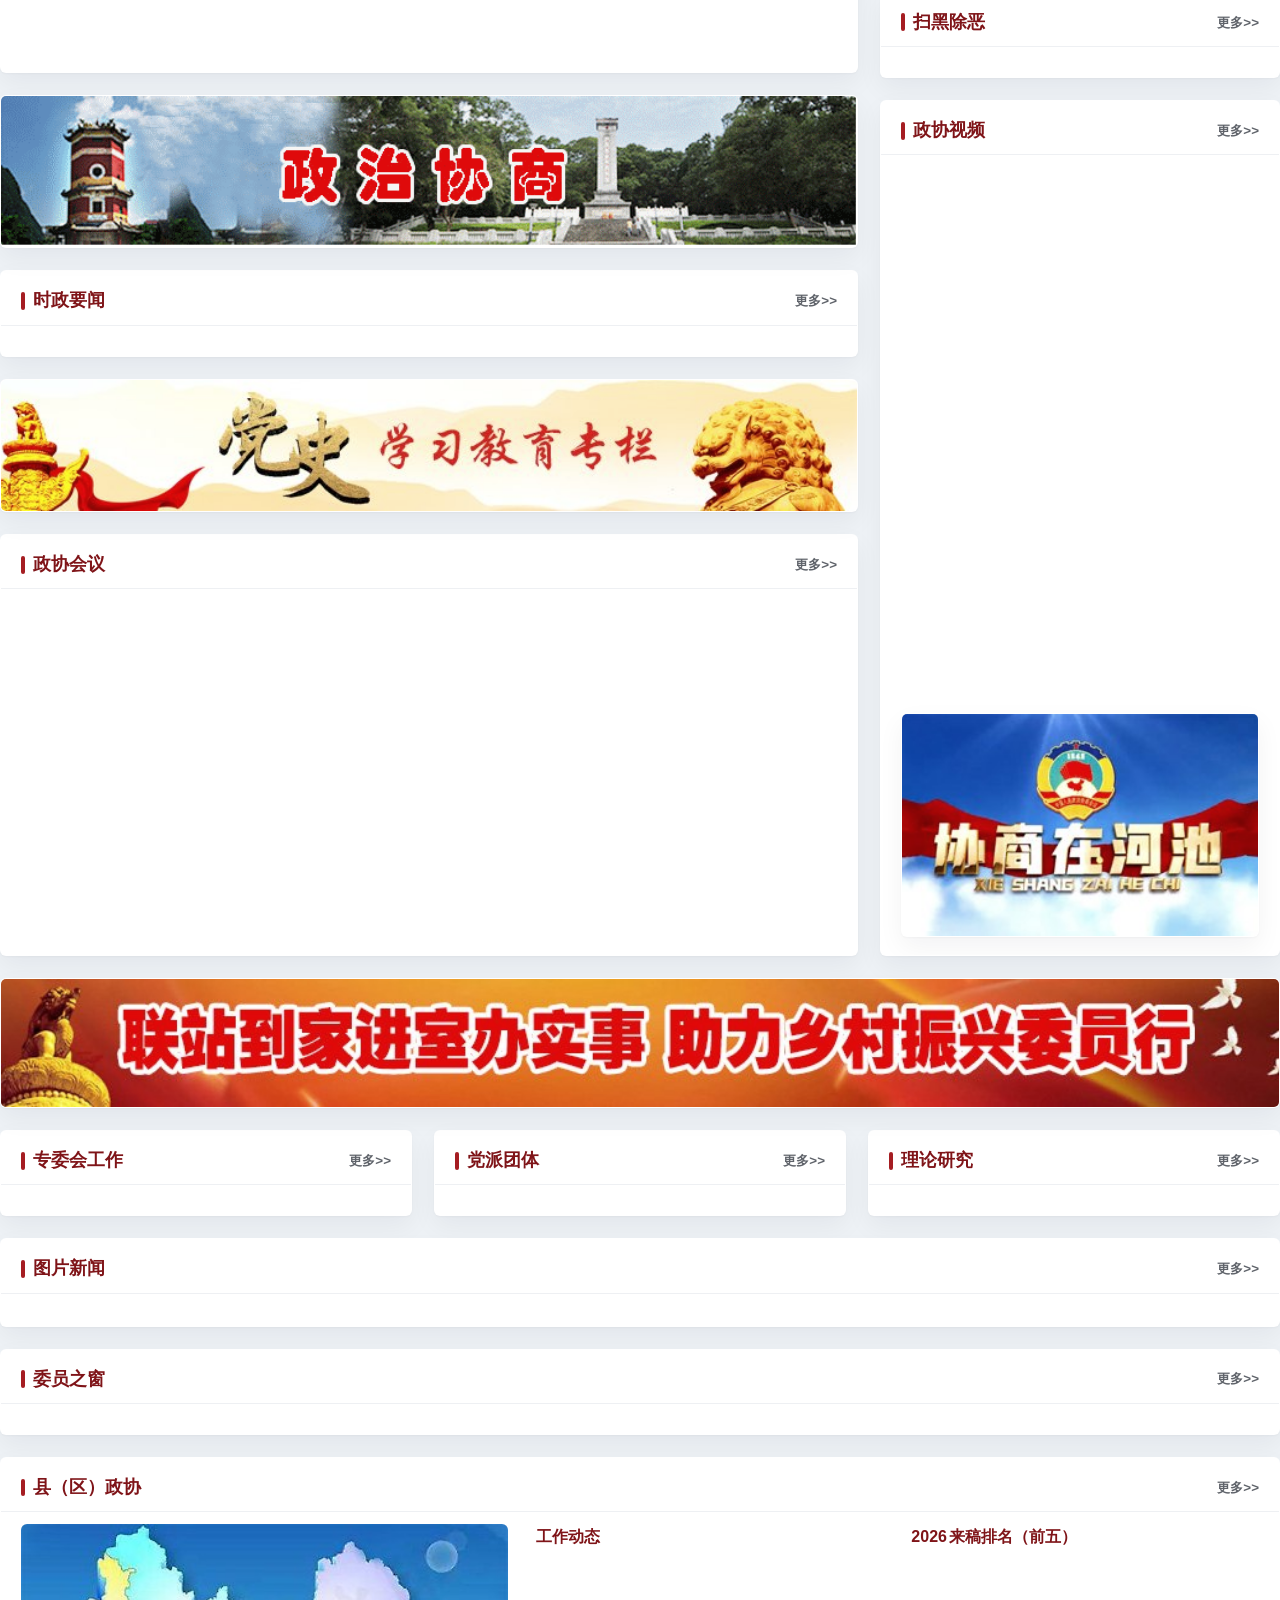
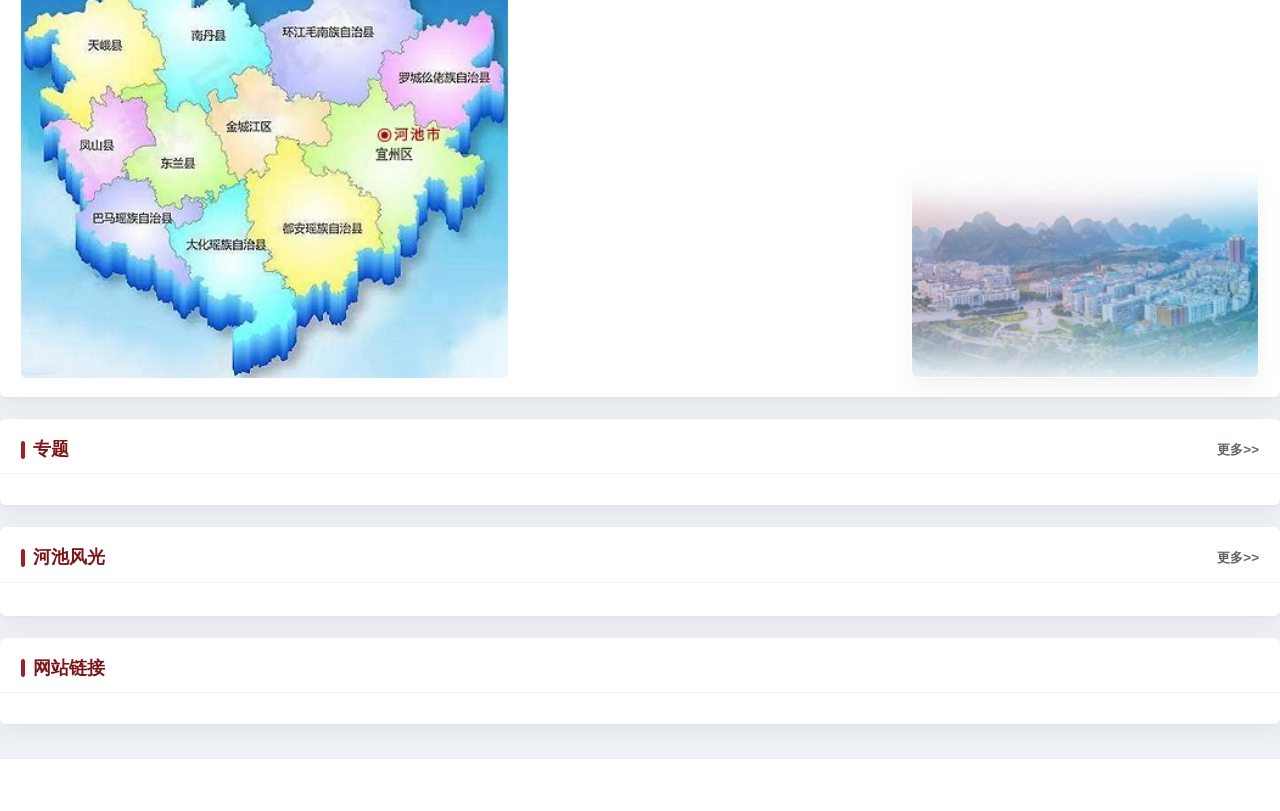
==== commit f31ea2e3: "fix(home): 统一内容来源与对外地址，归档稿不再外泄 把"新旧并存"收成一套：库是唯一内容来源、静态页是唯一对外地址。  - 关掉生产路径的快照：前端不再自动回退 data/*.json（?a" ====
--- a/frontend/home/index.html
+++ b/frontend/home/index.html
@@ -113,7 +113,7 @@
             <a class="banner-item" data-banner="hero-1" href="channel.html?id=501">
               <img src="images/2026091102.jpg" alt="提案填报系统">
             </a>
-            <a class="banner-item" data-banner="hero-2" href="https://www.gxhczx.gov.cn/zl20220331/" target="_blank" rel="noopener">
+            <a class="banner-item" data-banner="hero-2" href="/channel/zhuanti/">
               <img src="images/2025030102.jpg" alt="协商在河池">
             </a>
           </div>
@@ -146,12 +146,12 @@
 
           <!-- 时政要闻 -->
           <section class="section-card" id="sxSection" aria-label="时政要闻">
-            <div class="card-head"><h2>时政要闻</h2><a class="more" target="_blank" rel="noopener" href="https://www.gxhczx.gov.cn/news_list.php?id=306">更多&gt;&gt;</a></div>
+            <div class="card-head"><h2>时政要闻</h2><a class="more" href="/channel/shizheng-yaowen/">更多&gt;&gt;</a></div>
             <div class="card-body"><ul class="news-list news-list-dated" id="sxList"></ul></div>
           </section>
 
           <!-- 时政要闻下方：党史学习教育专栏 -->
-          <a class="banner-single" data-banner="body-2" href="https://www.gxhczx.gov.cn/zl20210331" target="_blank" rel="noopener">
+          <a class="banner-single" data-banner="body-2" href="/channel/zhuanti/">
             <img src="images/head_i.jpg" alt="党史学习教育专栏">
           </a>
 
@@ -181,7 +181,7 @@
           </section>
 
           <!-- 网上书院下方：作风大查摆大整治专栏 -->
-          <a class="banner-single" data-banner="body-3" href="https://www.gxhczx.gov.cn/news_list.php?id=320" target="_blank" rel="noopener">
+          <a class="banner-single" data-banner="body-3">
             <img src="images/zl320.jpg" alt="政协干部队伍作风大查摆大整治活动专栏">
           </a>
 
@@ -194,7 +194,7 @@
             <div class="card-head"><h2 id="videoTitle">政协视频</h2><a class="more" id="videoMore" target="_blank" rel="noopener">更多&gt;&gt;</a></div>
             <div class="card-body">
               <ul class="news-list news-list-compact" id="videoList"></ul>
-              <a class="banner-single" data-banner="body-4" href="https://www.gxhczx.gov.cn/zl20220331/" target="_blank" rel="noopener">
+              <a class="banner-single" data-banner="body-4" href="/channel/zhuanti/">
                 <img src="images/xs.jpg" alt="协商在河池">
               </a>
             </div>
@@ -204,29 +204,29 @@
       </div>
 
       <!-- 乡村振兴委员行（通栏） -->
-      <a class="banner-single" data-banner="body-5" href="https://www.gxhczx.gov.cn/fupin" target="_blank" rel="noopener">
+      <a class="banner-single" data-banner="body-5" href="/channel/zhuanti/">
         <img src="images/fupin.jpg" alt="联站到家进室办实事 助力乡村振兴委员行">
       </a>
 
       <!-- 三列：专委会 / 党派 / 理论 -->
       <div class="grid-3" aria-label="专题栏目">
         <section class="section-card" aria-label="专委会工作">
-          <div class="card-head"><h2>专委会工作</h2><a class="more" target="_blank" rel="noopener" href="https://www.gxhczx.gov.cn/news_list.php?id=308">更多&gt;&gt;</a></div>
+          <div class="card-head"><h2>专委会工作</h2><a class="more" href="/channel/zhuanweihui-gongzuo/">更多&gt;&gt;</a></div>
           <div class="card-body"><ul class="news-list news-list-compact" id="zwhList"></ul></div>
         </section>
         <section class="section-card" aria-label="党派团体">
-          <div class="card-head"><h2>党派团体</h2><a class="more" target="_blank" rel="noopener" href="https://www.gxhczx.gov.cn/news_list.php?id=601">更多&gt;&gt;</a></div>
+          <div class="card-head"><h2>党派团体</h2><a class="more" href="/channel/dangpai-tuanti-601/">更多&gt;&gt;</a></div>
           <div class="card-body"><ul class="news-list news-list-compact" id="partyList"></ul></div>
         </section>
         <section class="section-card" aria-label="理论研究">
-          <div class="card-head"><h2>理论研究</h2><a class="more" target="_blank" rel="noopener" href="https://www.gxhczx.gov.cn/news_list.php?id=317">更多&gt;&gt;</a></div>
+          <div class="card-head"><h2>理论研究</h2><a class="more" href="/channel/lilun-yanjiu/">更多&gt;&gt;</a></div>
           <div class="card-body"><ul class="news-list news-list-compact" id="theoryList"></ul></div>
         </section>
       </div>
 
       <!-- 图片新闻 -->
       <section class="section-card" id="imageSection" aria-label="图片新闻">
-        <div class="card-head"><h2>图片新闻</h2><a class="more" target="_blank" rel="noopener" href="https://www.gxhczx.gov.cn/news_list.php?id=314">更多&gt;&gt;</a></div>
+        <div class="card-head"><h2>图片新闻</h2><a class="more" href="/channel/tupian-xinwen/">更多&gt;&gt;</a></div>
         <div class="card-body">
           <div class="image-marquee">
             <div class="image-marquee-track" id="imageMarquee"></div>
@@ -236,7 +236,7 @@
 
       <!-- 委员之窗 -->
       <section class="section-card" id="memberSection" aria-label="委员之窗">
-        <div class="card-head"><h2>委员之窗</h2><a class="more" target="_blank" rel="noopener" href="https://www.gxhczx.gov.cn/news_list.php?id=311">更多&gt;&gt;</a></div>
+        <div class="card-head"><h2>委员之窗</h2><a class="more" href="/channel/weiyuan-fengcai/">更多&gt;&gt;</a></div>
         <div class="card-body member-body" id="memberBody"></div>
       </section>
 
@@ -251,15 +251,15 @@
                 <map name="imgMap" id="imgMap">
                   <area shape="poly" coords="154,156,180,144,178,127,193,121,225,145,249,148,244,160,251,176,209,173,178,203" alt="金城江政协网" title="金城江政协网" />
                   <area shape="poly" coords="234,184,257,182,258,151,280,151,291,137,306,155,319,150,322,168,347,170,344,180,370,198,350,212,332,203,304,263,295,225,261,198,240,199" alt="宜州政协网" title="宜州政协网" />
-                  <area shape="poly" coords="295,121,352,83,369,83,380,74,384,83,380,100,364,113,372,120,388,116,390,129,376,130,360,146,363,159,350,164,337,157,330,163,325,161,321,140,306,145,296,120" href="http://lc.gxhczx.gov.cn/" target="_blank" rel="noopener" alt="罗城政协网" title="罗城政协网" />
-                  <area shape="poly" coords="203,86,240,73,249,38,277,23,320,86,286,103,277,142,211,127" href="http://hj.gxhczx.gov.cn/" target="_blank" rel="noopener" alt="环江政协网" title="环江政协网" />
-                  <area shape="poly" coords="75,23,100,5,139,71,166,60,201,100,168,122,173,138,166,142,160,131,121,139,113,122,125,115,103,67,93,65,90,43,96,38,93,31,84,32" href="http://nd.gxhczx.gov.cn/" target="_blank" rel="noopener" alt="南丹政协网" title="南丹政协网" />
-                  <area shape="poly" coords="23,79,70,63,65,31,72,29,113,113,106,117,110,127,77,134,70,129,53,141,50,163,30,144,49,128,30,103,34,96" href="http://te.gxhczx.gov.cn/" target="_blank" rel="noopener" alt="天峨政协网" title="天峨政协网" />
-                  <area shape="poly" coords="114,182,100,136,115,134,122,159,138,149,170,209,114,226,105,204,91,206,89,193" href="http://dl.gxhczx.gov.cn/" target="_blank" rel="noopener" alt="东兰政协网" title="东兰政协网" />
+                  <area shape="poly" coords="295,121,352,83,369,83,380,74,384,83,380,100,364,113,372,120,388,116,390,129,376,130,360,146,363,159,350,164,337,157,330,163,325,161,321,140,306,145,296,120" href="#" alt="罗城政协网" title="罗城政协网" />
+                  <area shape="poly" coords="203,86,240,73,249,38,277,23,320,86,286,103,277,142,211,127" href="#" alt="环江政协网" title="环江政协网" />
+                  <area shape="poly" coords="75,23,100,5,139,71,166,60,201,100,168,122,173,138,166,142,160,131,121,139,113,122,125,115,103,67,93,65,90,43,96,38,93,31,84,32" href="#" alt="南丹政协网" title="南丹政协网" />
+                  <area shape="poly" coords="23,79,70,63,65,31,72,29,113,113,106,117,110,127,77,134,70,129,53,141,50,163,30,144,49,128,30,103,34,96" href="#" alt="天峨政协网" title="天峨政协网" />
+                  <area shape="poly" coords="114,182,100,136,115,134,122,159,138,149,170,209,114,226,105,204,91,206,89,193" href="#" alt="东兰政协网" title="东兰政协网" />
                   <area shape="poly" coords="101,213,134,291,48,242,81,211" alt="巴马政协网" title="巴马政协网（暂未开通独立站点）" />
                   <area shape="poly" coords="21,166,39,161,55,172,59,166,61,151,98,146,99,166,105,176,79,193,79,203,50,224" alt="凤山政协网" title="凤山政协网（暂未开通独立站点）" />
-                  <area shape="poly" coords="234,297,193,253,193,214,218,184,237,211,262,208,287,236,292,267,226,300" href="http://da.gxhczx.gov.cn/" target="_blank" rel="noopener" alt="都安政协网" title="都安政协网" />
-                  <area shape="poly" coords="127,254,178,211,181,266,194,271,197,289,222,308,218,323,175,341" href="http://dh.gxhczx.gov.cn/" target="_blank" rel="noopener" alt="大化政协网" title="大化政协网" />
+                  <area shape="poly" coords="234,297,193,253,193,214,218,184,237,211,262,208,287,236,292,267,226,300" href="#" alt="都安政协网" title="都安政协网" />
+                  <area shape="poly" coords="127,254,178,211,181,266,194,271,197,289,222,308,218,323,175,341" href="#" alt="大化政协网" title="大化政协网" />
                 </map>
                 <!-- 地图的点击层是这里逐块生成的多边形（<area> 在 Chromium 里不可聚焦），
                      键盘要能用就不挂 aria-hidden；分组名给读屏一个入口说明。 -->
@@ -279,7 +279,7 @@
             <div class="county-panel county-rank-panel">
               <div class="county-dyn-title">
                 <span class="ranking-title"><span id="rankingYear">2026</span>来稿排名（前五）</span>
-                <a class="more" id="rankingMore" target="_blank" rel="noopener">全部排名</a>
+                <a class="more" id="rankingMore" hidden>全部排名</a>
               </div>
               <ol class="ranking-list" id="rankingList"></ol>
               <img class="ranking-banner" src="images/mapTop.jpg" alt="来稿排名">
@@ -296,7 +296,7 @@
 
       <!-- 河池风光 -->
       <section class="section-card" id="scenerySection" aria-label="河池风光">
-        <div class="card-head"><h2>河池风光</h2><a class="more" target="_blank" rel="noopener" href="https://www.gxhczx.gov.cn/news_list.php?id=901">更多&gt;&gt;</a></div>
+        <div class="card-head"><h2>河池风光</h2><a class="more" href="/channel/hechi-fengguang/">更多&gt;&gt;</a></div>
         <div class="card-body">
           <div class="image-marquee">
             <div class="image-marquee-track" id="sceneryGrid"></div>
--- a/frontend/home/css/style.css
+++ b/frontend/home/css/style.css
@@ -255,8 +255,14 @@
    flex/grid 项，容器 gap 会变成双份（22 + 0 + 22），页面就会出现莫名的空档。 */
 [hidden] { display: none !important; }
 .card-body .banner-single { margin: 14px 0 0; border-radius: var(--radius); }
-/* 首屏条幅：按原图比例（355×76）显示，不再纵向拉伸填满剩余高度 */
-.hero-main .banner-strip { margin: auto 0 0; flex: 0 0 auto; }
+/* 首屏条幅：按原图比例（355×76）显示，不再纵向拉伸填满剩余高度。
+   上外边距必须是 0：`.hero` 用 align-items: stretch，左栏常被右栏（政协领导卡）撑高，
+   条幅若写成 `margin: auto 0 0`，多出来的高度会整块落在轮换图与条幅之间（1151px 宽时空档达 168px）。
+   多出的高度改由轮换图吸收（见 .hero-carousel 的 flex），条幅紧贴其下并与右栏底对齐。 */
+.hero-main .banner-strip { margin: 0; flex: 0 0 auto; }
+/* 轮播为空时 collapseEmptyBlocks() 会把轮播框标成 hidden，左栏只剩条幅——
+   这一态下把多出的高度仍旧放回条幅上方，条幅与右栏底对齐，不在下面留一段空档。 */
+.hero-carousel[hidden] + .banner-strip { margin-top: auto; }
 .hero-main .banner-strip a { aspect-ratio: 355 / 76; }
 
 .run-search { flex: 0 0 auto; display: flex; align-items: stretch;
@@ -363,7 +369,9 @@
 .hero-side .section-card { flex: 1; margin-bottom: 0; }
 .hero-carousel {
   position: relative; border-radius: var(--radius); overflow: hidden; background: var(--card);
-  box-shadow: var(--shadow); flex: 0 0 auto; aspect-ratio: 838 / 352; padding: 12px;
+  /* flex 0 0 → 1 1：单栏时高度仍由 aspect-ratio 决定；两栏时吸收左栏比右栏矮的那部分，
+     避免轮换图与首屏条幅之间出现空档（图片仍是 object-fit: cover，只是裁切位置随之变化）。 */
+  box-shadow: var(--shadow); flex: 1 1 auto; aspect-ratio: 838 / 352; padding: 12px;
 }
 .carousel-track { position: relative; height: 100%; }
 .carousel-slide {
@@ -602,6 +610,10 @@
 }
 .county-region:hover { fill: rgba(255, 255, 255, 0.25); filter: url(#countyFeather); }
 .county-region.active { fill: rgba(165, 29, 34, 0.28); transform: scale(1.1); filter: url(#countyFeather); }
+/* Chromium（Edge 尤其明显）会给拿到焦点的 SVG 多边形画默认焦点环，且鼠标点击后
+   :focus-visible 为 false 也照样画——点县区地图就会留下一个黑框。这里只在非键盘
+   聚焦时显式关掉描边，键盘走下面的 :focus-visible，鼠标点完不再留框。 */
+.county-region:focus:not(:focus-visible) { outline: none; }
 /* 键盘焦点：SVG 多边形拿不到浏览器默认焦点环，这里显式给描边＋高亮 */
 .county-region:focus-visible {
   outline: 2px solid var(--link); outline-offset: 1px;
